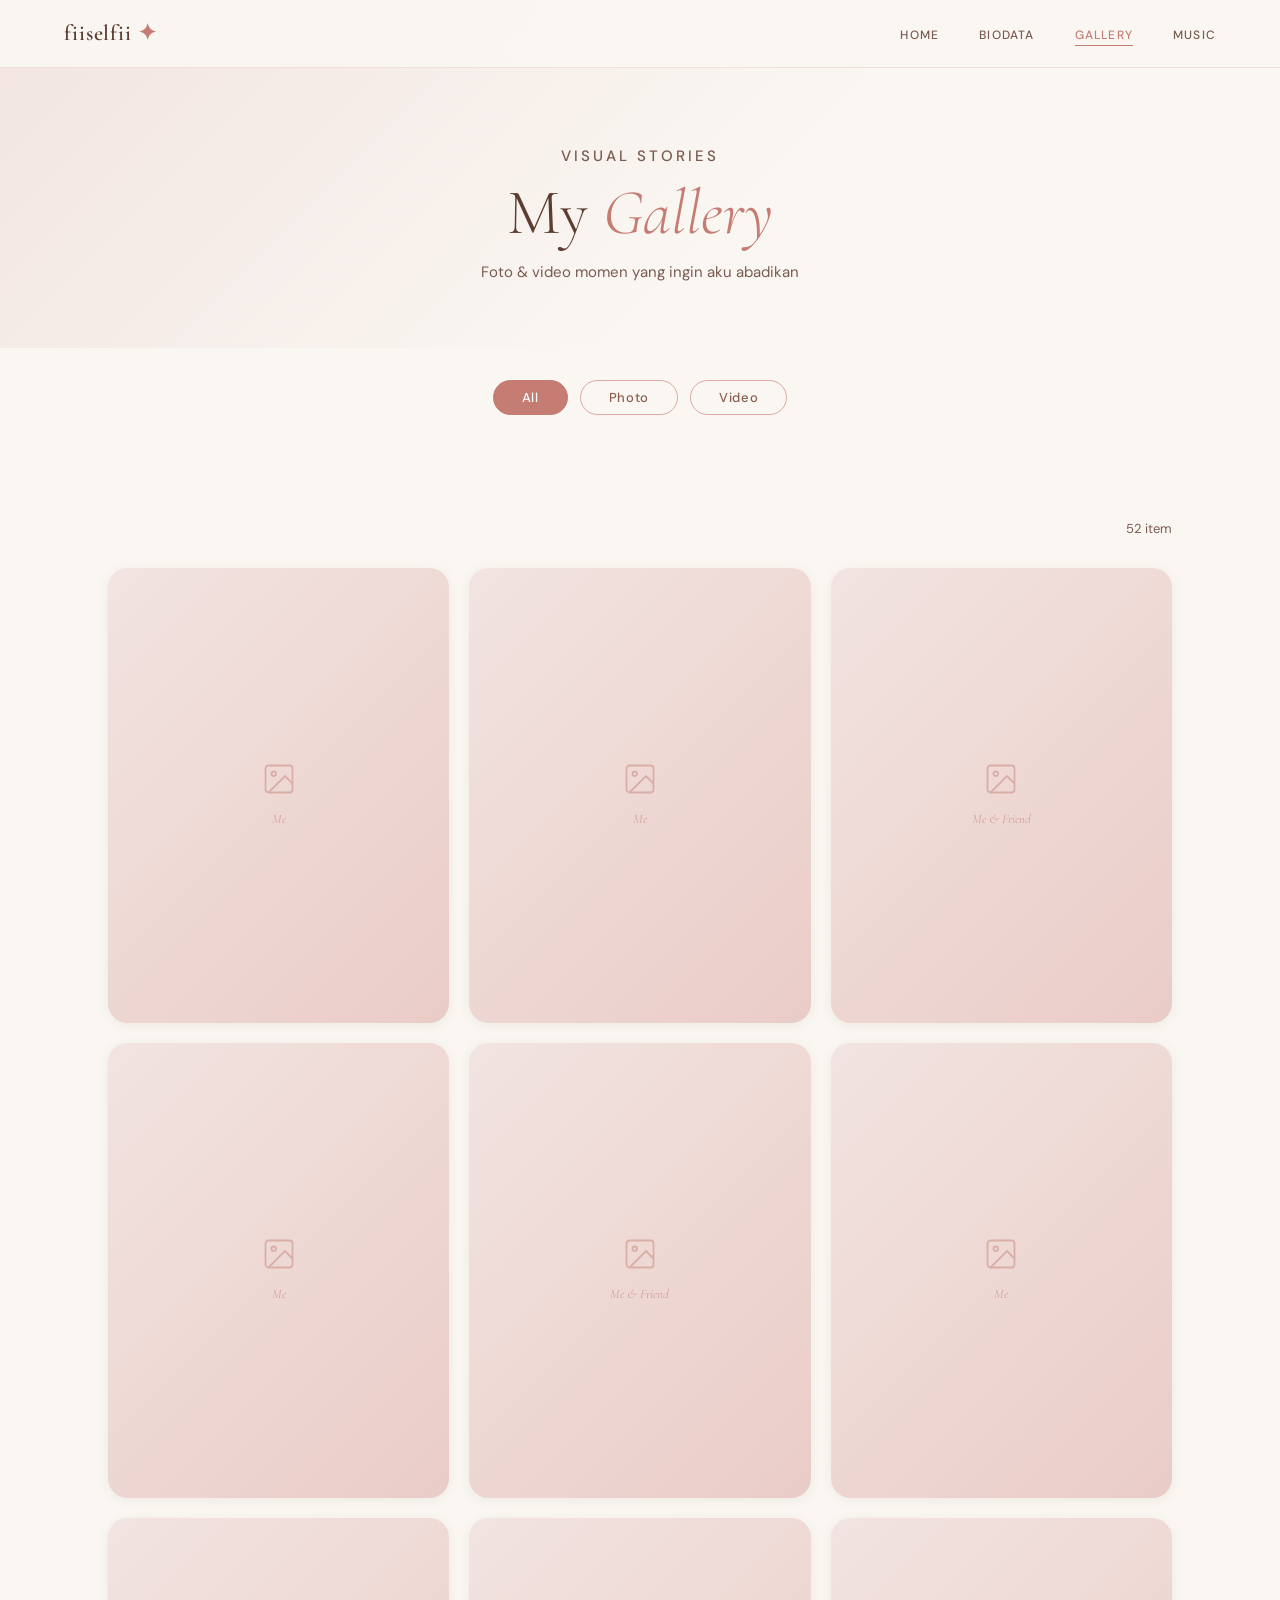
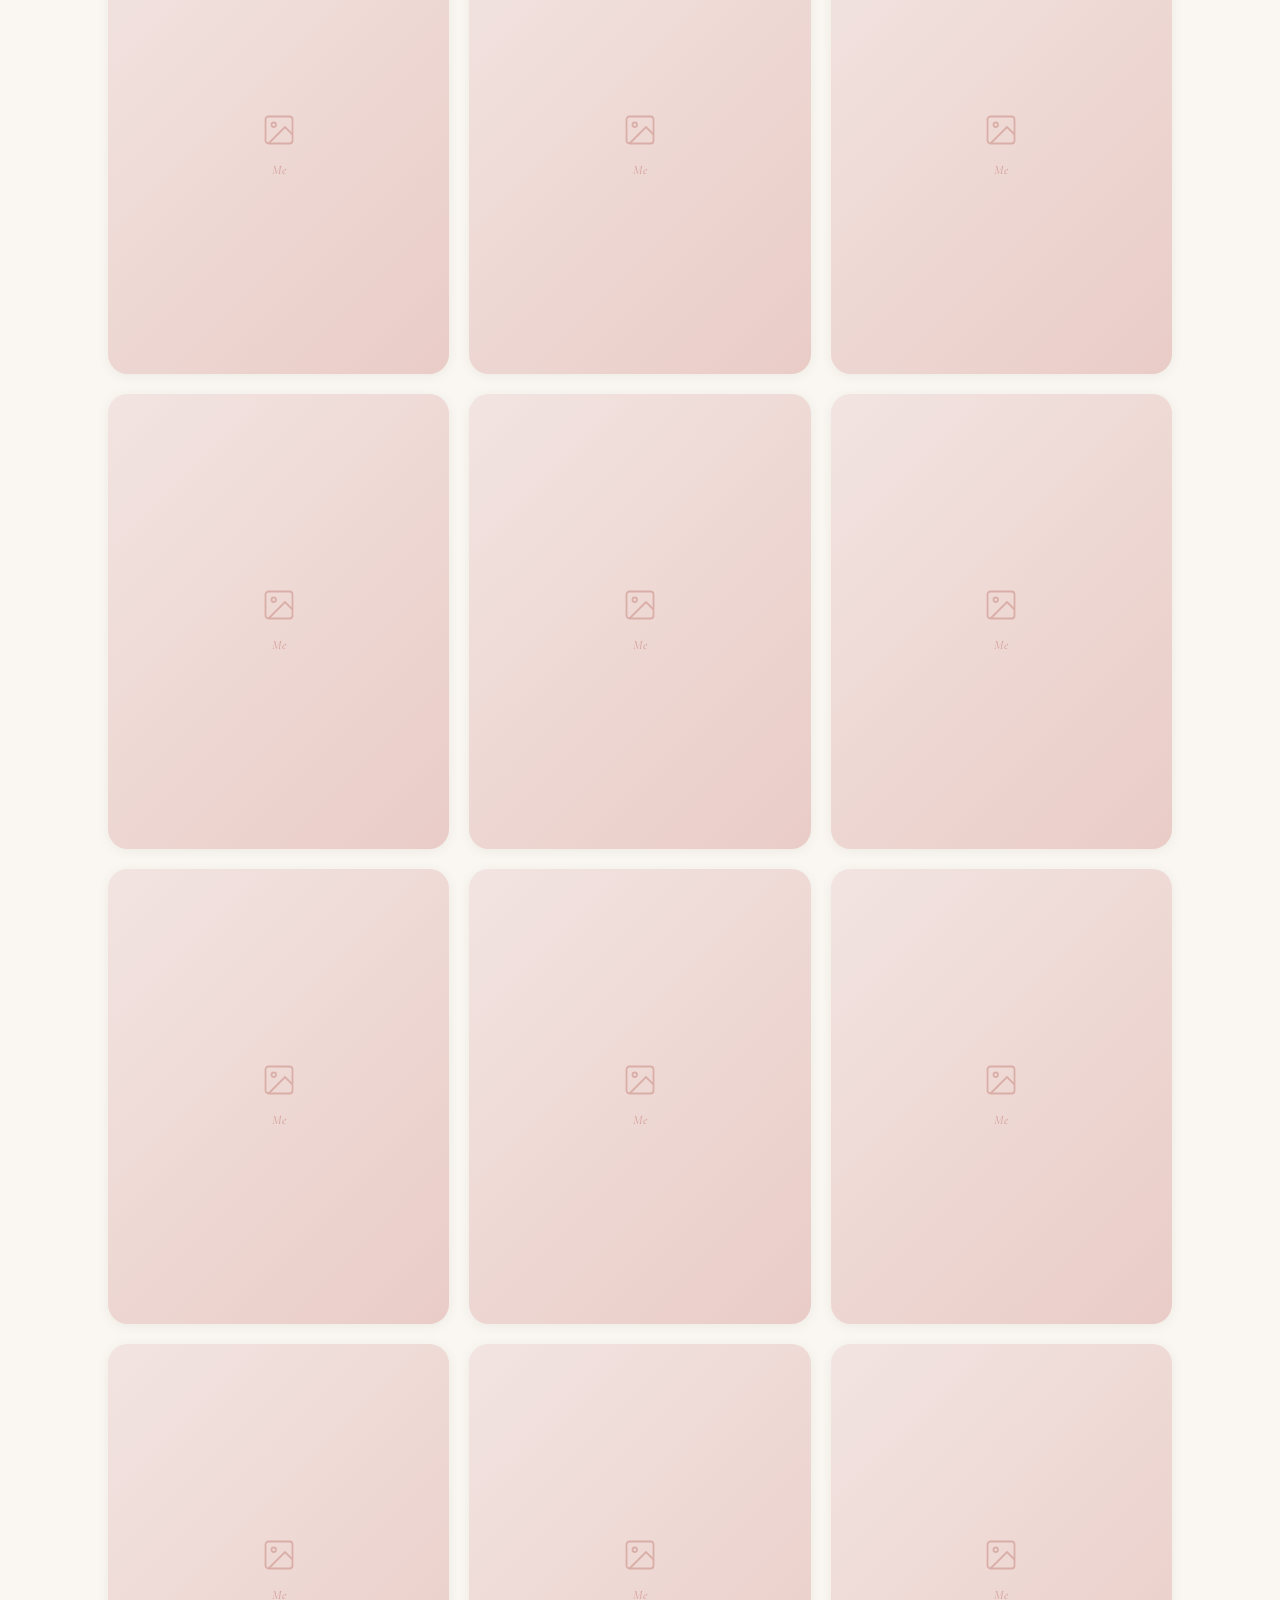
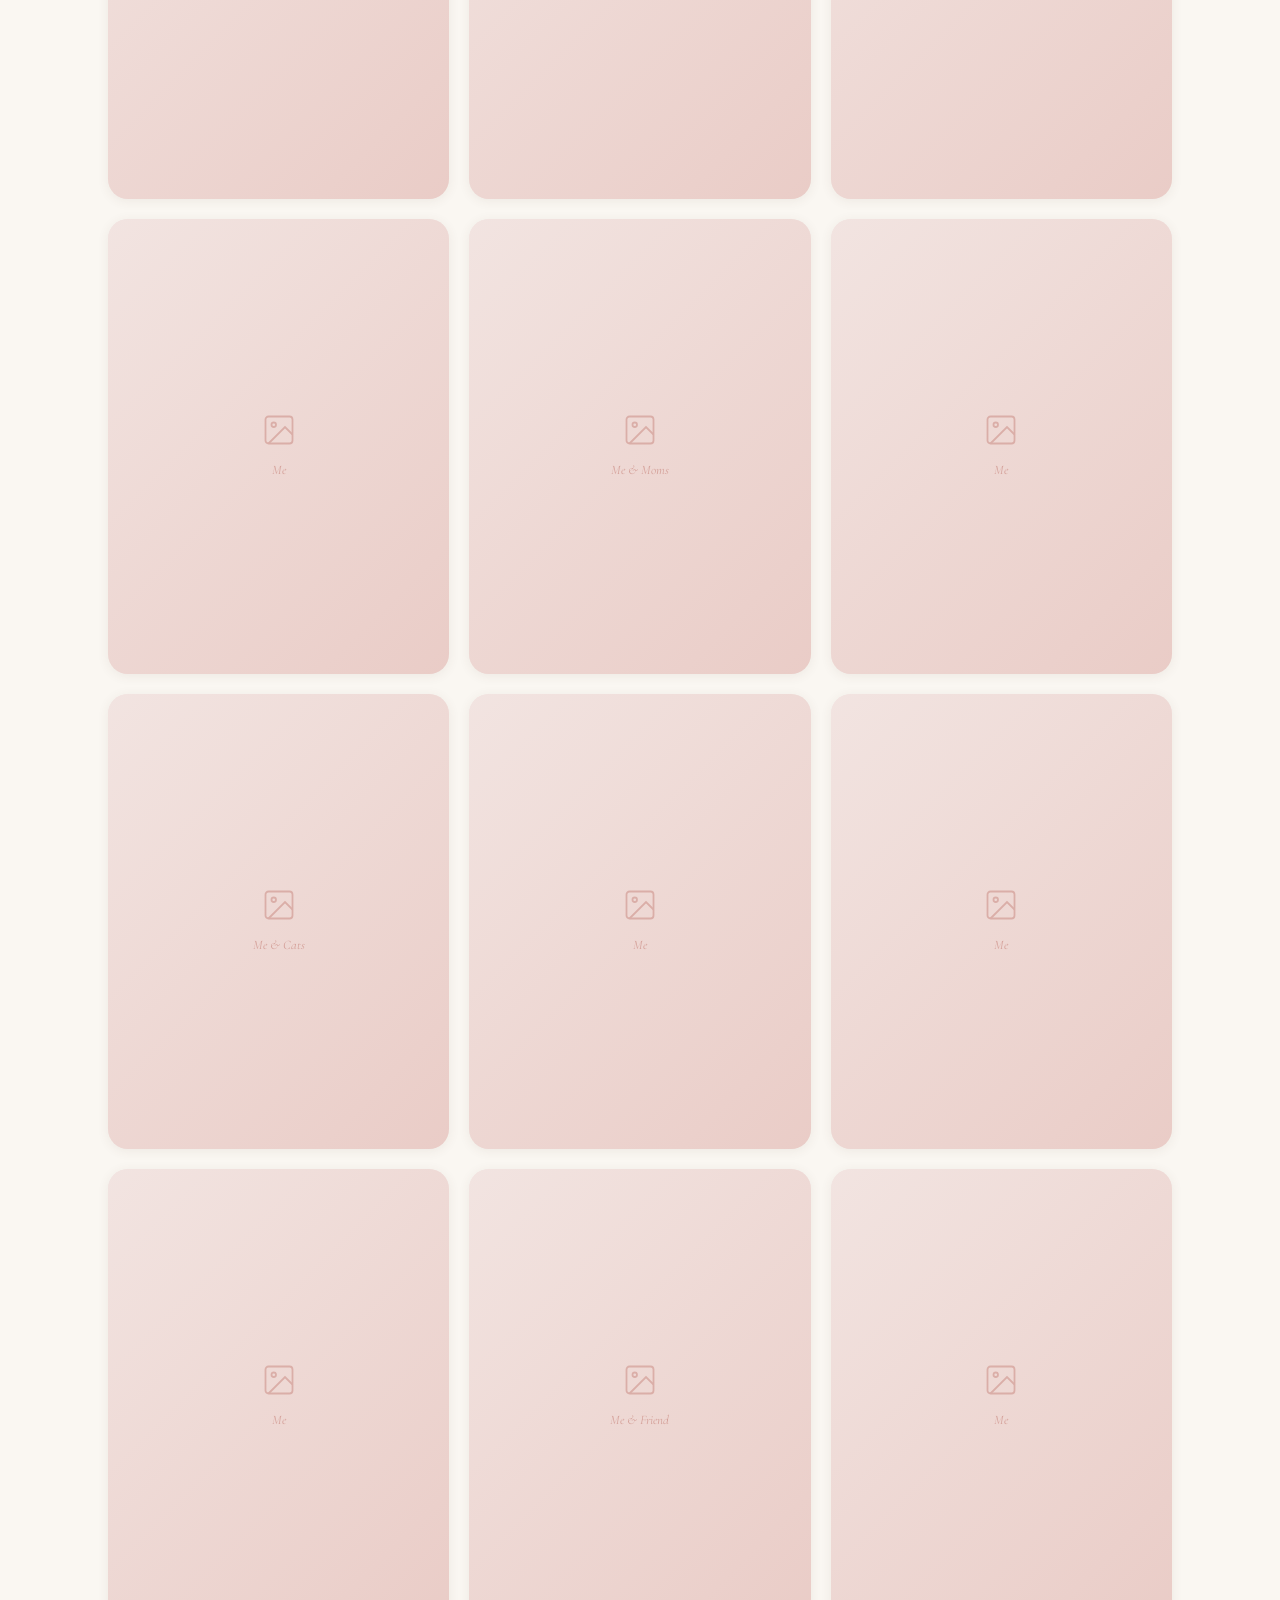
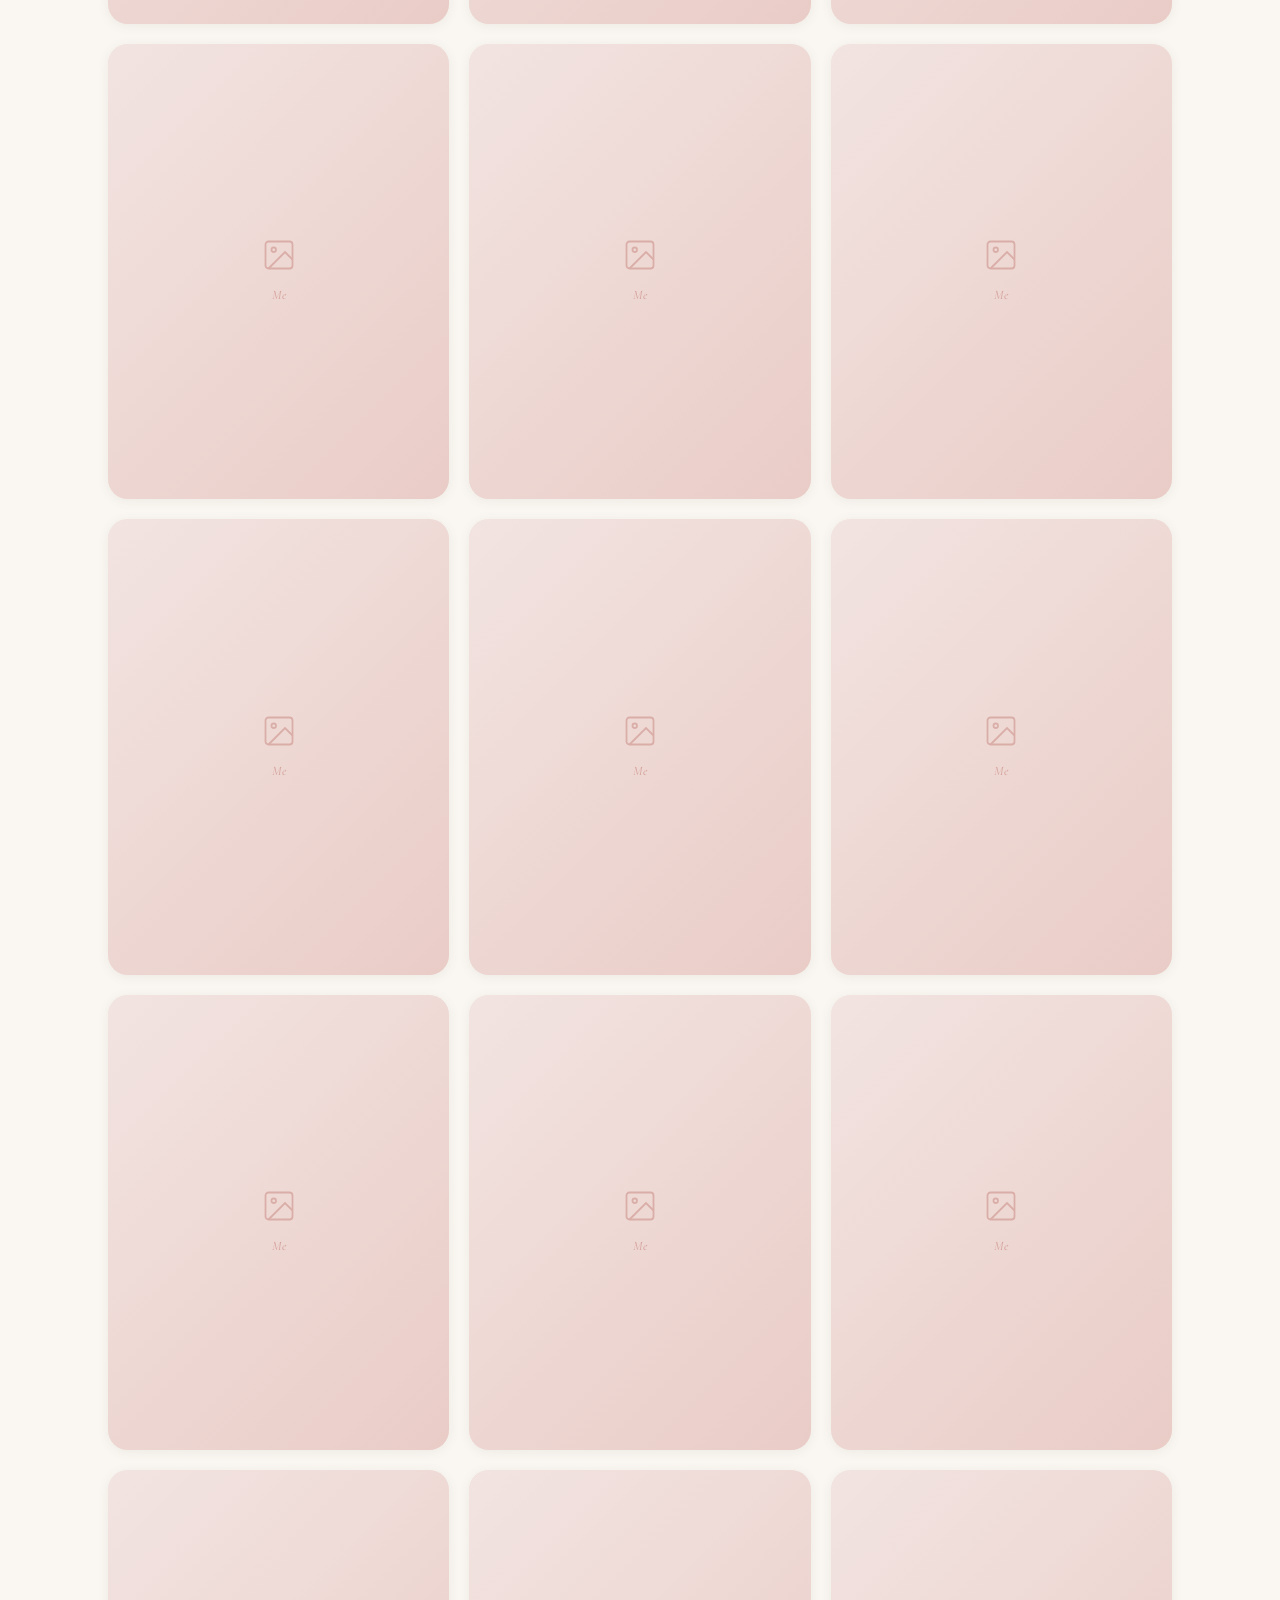
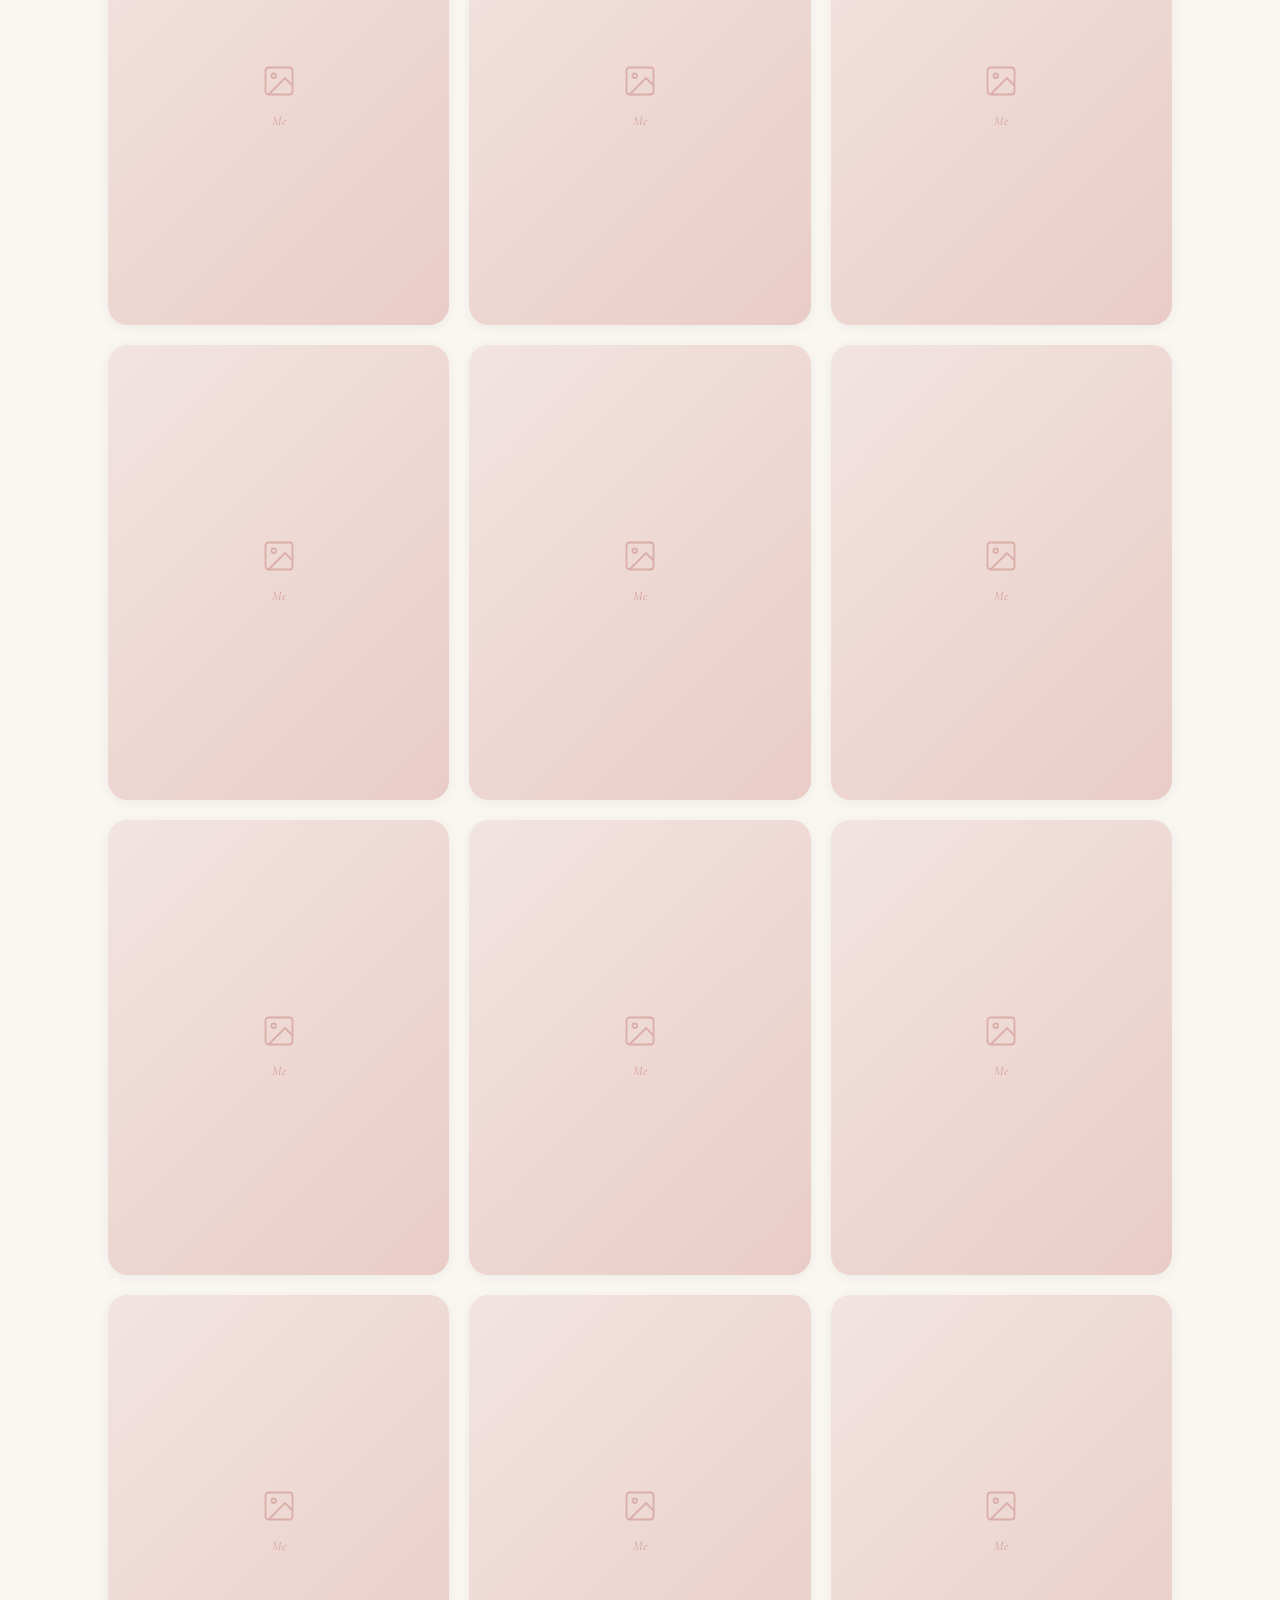
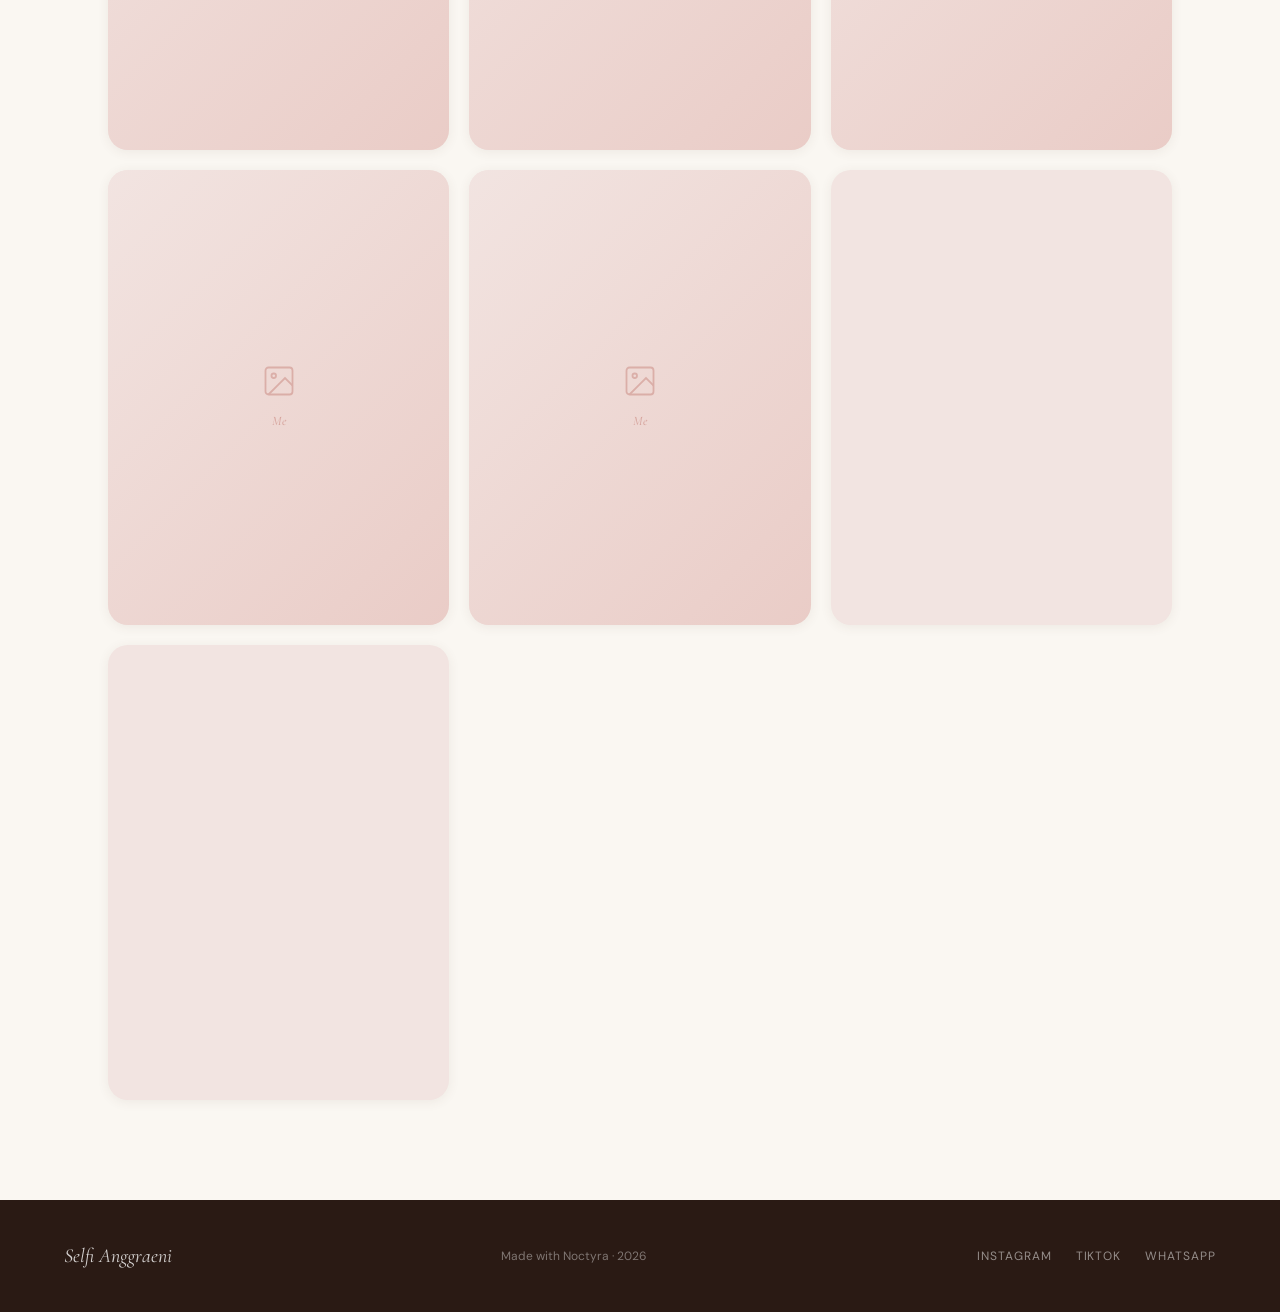
==== gallery.html @ 89fc04ef "Update gallery.html" ====
<!DOCTYPE html>
<html lang="id">
<head>
  <meta charset="UTF-8" />
  <meta name="viewport" content="width=device-width, initial-scale=1.0" />
  <title>Gallery — Selfi Anggraeni</title>
  <link rel="preconnect" href="https://fonts.googleapis.com" />
  <link rel="preconnect" href="https://fonts.gstatic.com" crossorigin />
  <link href="https://fonts.googleapis.com/css2?family=Cormorant+Garamond:ital,wght@0,300;0,400;0,600;1,300;1,400;1,600&family=DM+Sans:opsz,wght@9..40,300;9..40,400;9..40,500&display=swap" rel="stylesheet" />
  <link rel="stylesheet" href="style.css" />
  <style>
    /* Sticky footer untuk gallery.html */
    html, body {
      min-height: 100vh;
    }
    body {
      display: flex;
      flex-direction: column;
    }
    .gallery-full-section {
      flex: 1;
    }
    footer {
      margin-top: auto;
    }

    .page-hero {
      padding: calc(var(--nav-h) + 64px) 0 64px;
      background: linear-gradient(135deg, var(--rose-pale) 0%, var(--cream) 60%);
      text-align: center;
    }
    .page-hero .section-eyebrow { justify-content: center; }
    .page-hero .section-eyebrow::before { display: none; }
    .page-hero .section-title { font-size: clamp(40px, 5vw, 64px); }
    .page-hero p { font-size: 15px; color: var(--text-muted); margin-top: 12px; }

    .gallery-full-section { padding: 64px 0 100px; background: var(--cream); }
    .gallery-count { font-size: 13px; color: var(--text-muted); margin-bottom: 28px; text-align: right; }

    /* Filter buttons */
    .gallery-filters {
      display: flex;
      justify-content: center;
      gap: 12px;
      margin: 32px 0 40px;
    }
    .filter-btn {
      padding: 8px 28px;
      border: 1.5px solid var(--rose-light);
      border-radius: 40px;
      font-size: 13px;
      font-weight: 500;
      letter-spacing: 0.05em;
      color: var(--brown-mid);
      background: transparent;
      transition: all 0.2s;
      cursor: pointer;
    }
    .filter-btn:hover,
    .filter-btn.active {
      background: var(--rose);
      border-color: var(--rose);
      color: white;
    }

    /* Video item */
    .g-item iframe {
      width: 100%;
      height: 100%;
      border: none;
      pointer-events: none;
    }
    .g-item:hover iframe {
      pointer-events: auto;
    }

    .nav-links a.nav-active { color: var(--rose); }
    .nav-links a.nav-active::after { width: 100%; }

    /* Lightbox */
    .lightbox {
      display: none;
      position: fixed;
      inset: 0;
      background: rgba(20,10,8,0.92);
      z-index: 999;
      align-items: center;
      justify-content: center;
      backdrop-filter: blur(8px);
      padding: 24px;
    }
    .lightbox.open { display: flex; }
    .lightbox-inner { position: relative; max-width: 900px; width: 100%; }
    .lightbox-img { width: 100%; max-height: 80vh; object-fit: contain; border-radius: 12px; }
    .lightbox-video { width: 100%; height: 500px; border: none; border-radius: 12px; }
    .lightbox-caption { text-align: center; margin-top: 16px; font-family: 'Cormorant Garamond', serif; font-style: italic; font-size: 18px; color: rgba(255,255,255,0.7); }
    .lightbox-close { position: absolute; top: -48px; right: 0; background: none; border: none; color: rgba(255,255,255,0.7); font-size: 28px; cursor: pointer; }
    .lightbox-nav { position: absolute; top: 50%; transform: translateY(-50%); background: rgba(255,255,255,0.12); border: none; color: white; width: 44px; height: 44px; border-radius: 50%; cursor: pointer; }
    .lightbox-nav.prev { left: -60px; }
    .lightbox-nav.next { right: -60px; }
    @media (max-width: 768px) { .lightbox-nav.prev { left: 0; } .lightbox-nav.next { right: 0; } }
  </style>
</head>
<body>

  <nav id="navbar">
    <div class="nav-logo"><a href="index.html" style="color:inherit;text-decoration:none">fiiselfii <span>✦</span></a></div>
    <ul class="nav-links">
      <li><a href="index.html">Home</a></li>
      <li><a href="index.html#biodata">Biodata</a></li>
      <li><a href="gallery.html" class="nav-active">Gallery</a></li>
      <li><a href="music.html">Music</a></li>
    </ul>
    <button class="nav-burger" id="navBurger"><span></span><span></span><span></span></button>
  </nav>

  <div class="page-hero">
    <div class="container">
      <p class="section-eyebrow">Visual Stories</p>
      <h1 class="section-title">My <em>Gallery</em></h1>
      <p>Foto & video momen yang ingin aku abadikan</p>
    </div>
  </div>

  <!-- FILTER FOTO & VIDEO -->
  <div class="container">
    <div class="gallery-filters">
      <button class="filter-btn active" data-filter="all">All</button>
      <button class="filter-btn" data-filter="photo">Photo</button>
      <button class="filter-btn" data-filter="video">Video</button>
    </div>
  </div>

  <section class="gallery-full-section">
    <div class="container">
      <p class="gallery-count" id="galleryCount"></p>
      <div class="gallery-grid" id="galleryFull"></div>
    </div>
  </section>

  <!-- LIGHTBOX -->
  <div class="lightbox" id="lightbox">
    <div class="lightbox-inner">
      <button class="lightbox-close" id="lightboxClose">✕</button>
      <button class="lightbox-nav prev" id="lightboxPrev">‹</button>
      <div id="lightboxMedia"></div>
      <button class="lightbox-nav next" id="lightboxNext">›</button>
      <p class="lightbox-caption" id="lightboxCaption"></p>
    </div>
  </div>

  <footer>
    <div class="footer-inner">
      <p class="footer-name">Selfi Anggraeni</p>
      <p class="footer-copy">Made with Noctyra · 2026</p>
      <div class="footer-socials">
        <a href="#">Instagram</a>
        <a href="#">TikTok</a>
        <a href="#">WhatsApp</a>
      </div>
    </div>
  </footer>

  <script src="gallery-data.js"></script>
  <script>
    const galleryFull = document.getElementById("galleryFull");
    const galleryCount = document.getElementById("galleryCount");
    let semuaItem = typeof PHOTOS !== 'undefined' ? [...PHOTOS] : [];
    let filteredItems = [...semuaItem];
    let lightboxIdx = 0;
    let currentFilter = "all";

    function buildGallery(items) {
      if (!galleryFull) return;
      galleryFull.innerHTML = "";
      if (galleryCount) galleryCount.textContent = items.length + " item";

      items.forEach((item, idx) => {
        const div = document.createElement("div");
        div.className = "g-item";
        div.dataset.type = item.type;
        
        if (item.type === "video") {
          div.innerHTML = `
            <iframe src="${item.src}" frameborder="0" allowfullscreen style="width:100%; height:100%; object-fit:cover;"></iframe>
            <div class="g-overlay"><span>🎬 ${item.caption}</span></div>`;
        } else {
          div.innerHTML = `
            <img src="${item.src}" alt="${item.caption}" style="width:100%; height:100%; object-fit:cover;" onerror="this.parentNode.classList.add('no-img')" />
            <div class="g-placeholder">
              <svg viewBox="0 0 24 24" fill="none" stroke="currentColor" stroke-width="1.2" width="36" height="36">
                <rect x="3" y="3" width="18" height="18" rx="2"/>
                <circle cx="8.5" cy="8.5" r="1.5"/>
                <path d="M21 15l-5-5L5 21"/>
              </svg>
              <span>${item.caption}</span>
            </div>
            <div class="g-overlay"><span>${item.caption}</span></div>`;
        }
        
        div.addEventListener("click", () => openLightbox(idx, items));
        galleryFull.appendChild(div);
      });
    }

    function filterItems() {
      if (currentFilter === "all") {
        filteredItems = [...semuaItem];
      } else {
        filteredItems = semuaItem.filter(item => item.type === currentFilter);
      }
      buildGallery(filteredItems);
    }

    // Filter buttons
    document.querySelectorAll(".filter-btn").forEach(btn => {
      btn.addEventListener("click", () => {
        document.querySelectorAll(".filter-btn").forEach(b => b.classList.remove("active"));
        btn.classList.add("active");
        currentFilter = btn.dataset.filter;
        filterItems();
      });
    });

    // Lightbox functions
    function openLightbox(idx, items) {
      lightboxIdx = idx;
      const lb = document.getElementById("lightbox");
      if (lb) lb.classList.add("open");
      updateLightbox(items);
    }

    function updateLightbox(items) {
      const item = items[lightboxIdx];
      const mediaContainer = document.getElementById("lightboxMedia");
      const capEl = document.getElementById("lightboxCaption");
      
      if (!mediaContainer) return;
      
      if (item.type === "video") {
        mediaContainer.innerHTML = `<iframe class="lightbox-video" src="${item.src}" frameborder="0" allowfullscreen></iframe>`;
      } else {
        mediaContainer.innerHTML = `<img class="lightbox-img" src="${item.src}" alt="${item.caption}" />`;
      }
      if (capEl) capEl.textContent = item.caption;
    }

    document.getElementById("lightboxClose")?.addEventListener("click", () => {
      document.getElementById("lightbox")?.classList.remove("open");
    });

    document.getElementById("lightboxPrev")?.addEventListener("click", () => {
      lightboxIdx = (lightboxIdx - 1 + filteredItems.length) % filteredItems.length;
      updateLightbox(filteredItems);
    });

    document.getElementById("lightboxNext")?.addEventListener("click", () => {
      lightboxIdx = (lightboxIdx + 1) % filteredItems.length;
      updateLightbox(filteredItems);
    });

    document.getElementById("lightbox")?.addEventListener("click", (e) => {
      if (e.target === document.getElementById("lightbox")) {
        document.getElementById("lightbox")?.classList.remove("open");
      }
    });

    document.addEventListener("keydown", (e) => {
      const lb = document.getElementById("lightbox");
      if (!lb || !lb.classList.contains("open")) return;
      if (e.key === "Escape") lb.classList.remove("open");
      if (e.key === "ArrowLeft") {
        lightboxIdx = (lightboxIdx - 1 + filteredItems.length) % filteredItems.length;
        updateLightbox(filteredItems);
      }
      if (e.key === "ArrowRight") {
        lightboxIdx = (lightboxIdx + 1) % filteredItems.length;
        updateLightbox(filteredItems);
      }
    });

    if (semuaItem.length) {
      buildGallery(semuaItem);
    } else {
      if (galleryCount) galleryCount.textContent = "0 item";
      if (galleryFull) galleryFull.innerHTML = "<p style='text-align:center; color:var(--text-muted); padding:60px;'>Belum ada konten. Tambahkan data di gallery-data.js</p>";
    }

    const burger = document.getElementById("navBurger");
    const navLinks = document.querySelector(".nav-links");
    if (burger && navLinks) {
      burger.addEventListener("click", () => navLinks.classList.toggle("open"));
    }
  </script>
</body>
</html>
---- style.css ----
/* =========================================
   PORTFOLIO — style.css (FULLY FIXED)
   Hero: teks kiri, foto kanan (2 kolom)
   ========================================= */

/* ─── RESET & BASE ─── */
*, *::before, *::after { margin: 0; padding: 0; box-sizing: border-box; }
html { scroll-behavior: smooth; font-size: 16px; }

:root {
  --cream:        #faf7f2;
  --white:        #ffffff;
  --rose:         #c47c73;
  --rose-light:   #dda89f;
  --rose-pale:    #f2e4e1;
  --brown:        #5c3d30;
  --brown-mid:    #8a5e4e;
  --text:         #2a1a14;
  --text-muted:   #7a5a50;
  --border:       rgba(196,124,115,0.18);
  --shadow-sm:    0 2px 12px rgba(92,61,48,0.08);
  --shadow-md:    0 6px 28px rgba(92,61,48,0.12);
  --shadow-lg:    0 16px 48px rgba(92,61,48,0.16);
  --nav-h:        68px;
}

body {
  font-family: 'DM Sans', sans-serif;
  background: var(--cream);
  color: var(--text);
  line-height: 1.6;
  overflow-x: hidden;
}

img { display: block; max-width: 100%; }
a  { text-decoration: none; }
button { cursor: pointer; border: none; background: none; font-family: inherit; }

/* ─── NAV ─── */
#navbar {
  position: fixed;
  top: 0; left: 0; right: 0;
  height: var(--nav-h);
  z-index: 200;
  display: flex;
  align-items: center;
  justify-content: space-between;
  padding: 0 64px;
  background: rgba(250,247,242,0.9);
  backdrop-filter: blur(14px);
  border-bottom: 1px solid var(--border);
  transition: box-shadow 0.3s;
}

#navbar.scrolled { box-shadow: var(--shadow-sm); }

.nav-logo {
  font-family: 'Cormorant Garamond', serif;
  font-size: 22px;
  font-weight: 600;
  color: var(--brown);
  letter-spacing: 0.04em;
}

.nav-logo span { color: var(--rose); }

.nav-links {
  display: flex;
  gap: 40px;
  list-style: none;
}

.nav-links a {
  font-size: 12px;
  font-weight: 500;
  letter-spacing: 0.1em;
  text-transform: uppercase;
  color: var(--text-muted);
  transition: color 0.25s;
  position: relative;
}

.nav-links a::after {
  content: '';
  position: absolute;
  bottom: -3px; left: 0;
  width: 0; height: 1px;
  background: var(--rose);
  transition: width 0.3s;
}

.nav-links a:hover { color: var(--rose); }
.nav-links a:hover::after { width: 100%; }

.nav-links a.nav-active {
  color: var(--rose);
}
.nav-links a.nav-active::after {
  width: 100%;
}

.nav-burger {
  display: none;
  flex-direction: column;
  gap: 5px;
  padding: 4px;
}

.nav-burger span {
  display: block;
  width: 22px;
  height: 2px;
  background: var(--brown);
  border-radius: 2px;
  transition: all 0.3s;
}

/* ─── CONTAINER ─── */
.container {
  max-width: 1160px;
  margin: 0 auto;
  padding: 0 48px;
}

/* ─── SECTION HEADERS ─── */
.section-eyebrow {
  font-size: 11px;
  font-weight: 500;
  letter-spacing: 0.2em;
  text-transform: uppercase;
  color: var(--rose);
  margin-bottom: 10px;
  display: flex;
  align-items: center;
  gap: 10px;
}

.section-eyebrow::before {
  content: '';
  display: block;
  width: 24px;
  height: 1px;
  background: var(--rose);
}

.section-title {
  font-family: 'Cormorant Garamond', serif;
  font-size: clamp(36px, 4vw, 54px);
  font-weight: 300;
  line-height: 1.1;
  color: var(--brown);
}

.section-title em {
  font-style: italic;
  color: var(--rose);
}

.section-header { margin-bottom: 56px; }

/* ─── BUTTONS ─── */
.btn-primary {
  display: inline-block;
  padding: 13px 32px;
  background: var(--rose);
  color: #fff;
  border-radius: 40px;
  font-size: 13px;
  font-weight: 500;
  letter-spacing: 0.06em;
  transition: all 0.3s;
  box-shadow: 0 6px 20px rgba(196,124,115,0.35);
}

.btn-primary:hover {
  background: var(--brown);
  transform: translateY(-2px);
  box-shadow: 0 10px 28px rgba(92,61,48,0.25);
}

.btn-ghost {
  display: inline-block;
  padding: 12px 30px;
  border: 1.5px solid var(--rose-light);
  color: var(--brown-mid);
  border-radius: 40px;
  font-size: 13px;
  font-weight: 500;
  letter-spacing: 0.06em;
  transition: all 0.3s;
}

.btn-ghost:hover {
  background: var(--rose-pale);
  border-color: var(--rose);
  color: var(--rose);
}

.btn-see-all {
  display: inline-flex;
  align-items: center;
  gap: 8px;
  font-size: 12px;
  font-weight: 500;
  letter-spacing: 0.06em;
  color: var(--rose);
  transition: gap 0.2s;
}

.btn-see-all:hover { gap: 12px; }

.btn-see-all--light { color: var(--rose-light); }

/* =========================================
   HERO — TEKS KIRI, FOTO KANAN
   ========================================= */
#hero {
  min-height: 100vh;
  padding-top: var(--nav-h);
  display: flex;
  flex-direction: column;
  justify-content: center;
  position: relative;
  overflow: hidden;
  background:
    radial-gradient(ellipse 60% 50% at 70% 40%, rgba(242,228,225,0.6) 0%, transparent 70%),
    var(--cream);
}

.hero-content {
  max-width: 1160px;
  margin: 0 auto;
  padding: 60px 48px;
  display: grid;
  grid-template-columns: 1fr 480px;
  gap: 80px;
  align-items: center;
  width: 100%;
}

.hero-text { max-width: 520px; }

.hero-eyebrow {
  font-size: 12px;
  font-weight: 500;
  letter-spacing: 0.2em;
  text-transform: uppercase;
  color: var(--rose);
  margin-bottom: 20px;
}

.hero-name {
  font-family: 'Cormorant Garamond', serif;
  font-size: clamp(52px, 5.5vw, 82px);
  font-weight: 300;
  line-height: 1.02;
  color: var(--brown);
  margin-bottom: 16px;
}

.hero-name em {
  font-style: italic;
  color: var(--rose);
  display: block;
}

.hero-role {
  font-size: 15px;
  font-weight: 300;
  font-family: 'Cormorant Garamond', serif;
  font-style: italic;
  color: var(--text-muted);
  margin-bottom: 24px;
  letter-spacing: 0.02em;
}

.hero-desc {
  font-size: 15px;
  line-height: 1.8;
  color: var(--text-muted);
  margin-bottom: 40px;
}

.hero-btns {
  display: flex;
  gap: 16px;
  flex-wrap: wrap;
}

.hero-visual {
  position: relative;
  width: 100%;
  height: 500px;
  display: flex;
  align-items: center;
  justify-content: center;
  flex-shrink: 0;
}

.hero-blob-wrap {
  position: absolute;
  width: 380px;
  height: 420px;
  border-radius: 62% 38% 46% 54% / 60% 44% 56% 40%;
  overflow: hidden;
  background: linear-gradient(135deg, var(--rose-pale) 0%, var(--rose-light) 100%);
  animation: blobMorph 10s ease-in-out infinite;
  z-index: 2;
}

@keyframes blobMorph {
  0%,100% { border-radius: 62% 38% 46% 54% / 60% 44% 56% 40%; }
  33%      { border-radius: 40% 60% 60% 40% / 50% 60% 40% 50%; }
  66%      { border-radius: 55% 45% 40% 60% / 40% 55% 45% 60%; }
}

.hero-photo {
  width: 100%;
  height: 100%;
  object-fit: cover;
  object-position: top center;
}

.hero-photo-fallback {
  width: 100%;
  height: 100%;
  display: flex;
  flex-direction: column;
  align-items: center;
  justify-content: center;
  gap: 12px;
  color: var(--rose);
}

.hero-photo-fallback svg {
  width: 64px;
  height: 64px;
  opacity: 0.45;
}

.hero-photo-fallback span {
  font-family: 'Cormorant Garamond', serif;
  font-style: italic;
  font-size: 15px;
  opacity: 0.55;
}

.hero-ring {
  position: absolute;
  border-radius: 50%;
  border: 1px solid var(--rose-light);
  z-index: 1;
  opacity: 0.4;
}

.hero-ring--outer {
  width: 460px;
  height: 460px;
  animation: spinRing 28s linear infinite;
  border-style: dashed;
}

.hero-ring--inner {
  width: 340px;
  height: 340px;
  animation: spinRing 18s linear infinite reverse;
}

@keyframes spinRing { to { transform: rotate(360deg); } }

.hero-badge {
  position: absolute;
  bottom: 40px;
  right: 20px;
  z-index: 3;
  width: 88px;
  height: 88px;
  border-radius: 50%;
  background: var(--rose);
  color: white;
  display: flex;
  flex-direction: column;
  align-items: center;
  justify-content: center;
  box-shadow: var(--shadow-md);
  animation: float 4s ease-in-out infinite;
}

@keyframes float {
  0%,100% { transform: translateY(0); }
  50%      { transform: translateY(-8px); }
}

.hero-badge-num {
  font-family: 'Cormorant Garamond', serif;
  font-size: 26px;
  font-weight: 600;
  line-height: 1;
}

.hero-badge-txt {
  font-size: 9px;
  letter-spacing: 0.1em;
  text-transform: uppercase;
  opacity: 0.85;
}

.hero-scroll-hint {
  position: absolute;
  bottom: 32px;
  left: 50%;
  transform: translateX(-50%);
  display: flex;
  flex-direction: column;
  align-items: center;
  gap: 8px;
  color: var(--text-muted);
  font-size: 10px;
  letter-spacing: 0.15em;
  text-transform: uppercase;
  opacity: 0.6;
}

.scroll-line {
  width: 1px;
  height: 36px;
  background: linear-gradient(to bottom, var(--rose-light), transparent);
  animation: scrollPulse 2s ease-in-out infinite;
}

@keyframes scrollPulse {
  0%,100% { opacity: 0.4; transform: scaleY(1); }
  50%      { opacity: 1; transform: scaleY(1.1); }
}

/* =========================================
   BIODATA
   ========================================= */
#biodata {
  padding: 100px 0;
  background: var(--white);
  position: relative;
}

.bio-layout {
  display: grid;
  grid-template-columns: 1fr 440px;
  gap: 72px;
  align-items: start;
}

.bio-desc {
  font-size: 15.5px;
  line-height: 1.85;
  color: var(--text-muted);
}

.bio-desc p + p { margin-top: 18px; }

.bio-desc strong { color: var(--brown); font-weight: 500; }

.bio-tags {
  display: flex;
  flex-wrap: wrap;
  gap: 10px;
  margin-top: 28px;
}

.bio-tags span {
  padding: 7px 16px;
  background: var(--rose-pale);
  border-radius: 20px;
  font-size: 13px;
  color: var(--brown-mid);
  font-weight: 400;
}

.bio-card {
  border: 1px solid var(--border);
  border-radius: 20px;
  overflow: hidden;
  box-shadow: var(--shadow-md);
  background: var(--white);
}

.bio-card-header {
  padding: 18px 24px;
  background: var(--rose-pale);
  font-family: 'Cormorant Garamond', serif;
  font-size: 18px;
  font-style: italic;
  color: var(--brown);
  border-bottom: 1px solid var(--border);
}

.bio-rows { display: flex; flex-direction: column; }

.bio-row {
  display: grid;
  grid-template-columns: 140px 1fr;
  border-bottom: 1px solid var(--rose-pale);
  transition: background 0.2s;
}

.bio-row:last-child { border-bottom: none; }
.bio-row:hover { background: rgba(242,228,225,0.35); }

.bio-key {
  padding: 13px 20px;
  font-size: 11px;
  font-weight: 500;
  letter-spacing: 0.08em;
  text-transform: uppercase;
  color: var(--rose);
  border-right: 1px solid var(--rose-pale);
  display: flex;
  align-items: center;
}

.bio-val {
  padding: 13px 20px;
  font-size: 13.5px;
  color: var(--text);
  display: flex;
  align-items: center;
}

/* =========================================
   GALLERY PREVIEW & FULL PAGE
   ========================================= */
#gallery-preview,
#gallery {
  padding: 100px 0;
  background: var(--cream);
}

.preview-header {
  display: flex;
  justify-content: space-between;
  align-items: flex-end;
  flex-wrap: wrap;
}

.gallery-grid {
  display: grid;
  grid-template-columns: repeat(3, 1fr);
  gap: 20px;
}

.g-item {
  position: relative;
  border-radius: 20px;
  overflow: hidden;
  box-shadow: var(--shadow-sm);
  transition: transform 0.35s cubic-bezier(0.34,1.2,0.64,1), box-shadow 0.35s;
  background: var(--rose-pale);
  aspect-ratio: 3 / 4;
}

.g-item:hover {
  transform: translateY(-4px);
  box-shadow: var(--shadow-lg);
}

.g-item img {
  position: absolute;
  inset: 0;
  width: 100%;
  height: 100%;
  object-fit: cover;
  transition: transform 0.5s ease;
}

.g-item:hover img { transform: scale(1.04); }

.g-placeholder {
  position: absolute;
  inset: 0;
  display: flex;
  flex-direction: column;
  align-items: center;
  justify-content: center;
  gap: 12px;
  background: linear-gradient(135deg, var(--rose-pale), rgba(221,168,159,0.4));
  color: var(--rose);
}

.g-item:not(.no-img) .g-placeholder { display: none; }
.g-item:not(.no-img) img { display: block; }
.g-item.no-img img { display: none; }
.g-item.no-img .g-placeholder { display: flex; }

.g-placeholder svg {
  width: 36px;
  height: 36px;
  opacity: 0.45;
}

.g-placeholder span {
  font-family: 'Cormorant Garamond', serif;
  font-style: italic;
  font-size: 13px;
  opacity: 0.6;
}

.g-overlay {
  position: absolute;
  inset: 0;
  background: linear-gradient(to top, rgba(92,61,48,0.72) 0%, transparent 55%);
  display: flex;
  align-items: flex-end;
  padding: 20px;
  opacity: 0;
  transition: opacity 0.3s;
}

.g-item:hover .g-overlay { opacity: 1; }

.g-overlay span {
  font-family: 'Cormorant Garamond', serif;
  font-size: 17px;
  font-style: italic;
  color: white;
  line-height: 1.2;
}

.g-item.hidden { display: none; }

/* =========================================
   MUSIC PLAYER
   ========================================= */
#music-preview,
#music {
  padding: 100px 0;
  background: var(--brown);
  position: relative;
  overflow: hidden;
}

#music-preview::before,
#music::before {
  content: '';
  position: absolute;
  inset: 0;
  background:
    radial-gradient(ellipse 60% 80% at 80% 30%, rgba(196,124,115,0.18) 0%, transparent 60%),
    radial-gradient(ellipse 50% 60% at 10% 80%, rgba(196,124,115,0.1) 0%, transparent 60%);
  pointer-events: none;
}

#music-preview .section-eyebrow,
#music .section-eyebrow { color: var(--rose-light); }
#music-preview .section-eyebrow::before,
#music .section-eyebrow::before { background: var(--rose-light); }
#music-preview .section-title,
#music .section-title { color: white; }
#music-preview .section-title em,
#music .section-title em { color: var(--rose-light); }

.music-layout {
  display: grid;
  grid-template-columns: 400px 1fr;
  gap: 56px;
  align-items: start;
  position: relative;
  z-index: 1;
}

.player-card {
  background: rgba(255,255,255,0.07);
  border: 1px solid rgba(255,255,255,0.1);
  border-radius: 24px;
  padding: 32px;
  backdrop-filter: blur(12px);
}

.player-top {
  display: flex;
  align-items: center;
  gap: 20px;
  margin-bottom: 28px;
}

.player-disc {
  position: relative;
  width: 88px;
  height: 88px;
  flex-shrink: 0;
  border-radius: 50%;
  background: conic-gradient(
    from 0deg,
    #7a3f2e, #c47c73, #dda89f, #c47c73, #7a3f2e, #c47c73, #7a3f2e
  );
  display: flex;
  align-items: center;
  justify-content: center;
  transition: transform 0.3s;
}

.player-disc.spinning { animation: rotateDisk 5s linear infinite; }
@keyframes rotateDisk { to { transform: rotate(360deg); } }

.disc-inner {
  position: absolute;
  width: 56px;
  height: 56px;
  border-radius: 50%;
  background: var(--brown);
  display: flex;
  align-items: center;
  justify-content: center;
  z-index: 1;
}

.disc-hole {
  position: absolute;
  width: 10px;
  height: 10px;
  border-radius: 50%;
  background: var(--brown);
  border: 2px solid rgba(255,255,255,0.2);
  z-index: 2;
}

.player-meta { flex: 1; min-width: 0; }

.player-song {
  font-family: 'Cormorant Garamond', serif;
  font-size: 20px;
  font-weight: 600;
  color: white;
  margin-bottom: 4px;
  white-space: nowrap;
  overflow: hidden;
  text-overflow: ellipsis;
}

.player-artist {
  font-size: 13px;
  color: rgba(255,255,255,0.5);
  margin-bottom: 10px;
}

.player-wave {
  display: none;
  align-items: flex-end;
  gap: 3px;
  height: 18px;
}

.player-wave.active { display: flex; }

.player-wave span {
  display: block;
  width: 3px;
  background: var(--rose-light);
  border-radius: 2px;
  animation: waveAnim 0.8s ease-in-out infinite;
}

.player-wave span:nth-child(2) { animation-delay: 0.12s; }
.player-wave span:nth-child(3) { animation-delay: 0.24s; }
.player-wave span:nth-child(4) { animation-delay: 0.36s; }
.player-wave span:nth-child(5) { animation-delay: 0.48s; }

@keyframes waveAnim {
  0%,100% { height: 5px; }
  50%      { height: 16px; }
}

.player-progress-wrap { margin-bottom: 24px; }

.player-progress {
  position: relative;
  height: 4px;
  background: rgba(255,255,255,0.15);
  border-radius: 4px;
  cursor: pointer;
  margin-bottom: 8px;
}

.player-fill {
  height: 100%;
  width: 0%;
  background: linear-gradient(90deg, var(--rose), var(--rose-light));
  border-radius: 4px;
  transition: width 0.8s linear;
  pointer-events: none;
}

.player-thumb {
  position: absolute;
  top: 50%;
  left: 0%;
  transform: translate(-50%, -50%);
  width: 12px;
  height: 12px;
  background: white;
  border-radius: 50%;
  opacity: 0;
  transition: left 0.8s linear, opacity 0.2s;
  pointer-events: none;
}

.player-progress:hover .player-thumb { opacity: 1; }

.player-times {
  display: flex;
  justify-content: space-between;
  font-size: 11px;
  color: rgba(255,255,255,0.4);
}

.player-controls {
  display: flex;
  align-items: center;
  justify-content: center;
  gap: 24px;
  margin-bottom: 24px;
}

.pc-btn {
  display: flex;
  align-items: center;
  justify-content: center;
  padding: 6px;
  color: rgba(255,255,255,0.55);
  transition: all 0.2s;
  border-radius: 50%;
}

.pc-btn svg { width: 20px; height: 20px; }
.pc-btn:hover { color: white; transform: scale(1.12); }

.pc-btn.active { color: var(--rose-light); }

.pc-play {
  width: 58px;
  height: 58px;
  background: var(--rose);
  color: white !important;
  border-radius: 50%;
  box-shadow: 0 4px 18px rgba(196,124,115,0.45);
  padding: 0;
}

.pc-play:hover { background: var(--rose-light); transform: scale(1.08) !important; }
.pc-play svg { width: 26px; height: 26px; }

.player-vol {
  display: flex;
  align-items: center;
  gap: 10px;
}

.player-vol svg { color: rgba(255,255,255,0.4); flex-shrink: 0; }

.vol-range {
  flex: 1;
  -webkit-appearance: none;
  appearance: none;
  height: 3px;
  background: rgba(255,255,255,0.15);
  border-radius: 3px;
  outline: none;
}

.vol-range::-webkit-slider-thumb {
  -webkit-appearance: none;
  width: 12px;
  height: 12px;
  border-radius: 50%;
  background: var(--rose-light);
  cursor: pointer;
}

.playlist-wrap { padding-top: 4px; }

.playlist-heading {
  font-family: 'Cormorant Garamond', serif;
  font-size: 22px;
  font-style: italic;
  color: white;
  margin-bottom: 16px;
  opacity: 0.9;
}

.playlist-list { display: flex; flex-direction: column; gap: 2px; }

.pl-item {
  display: grid;
  grid-template-columns: 36px 1fr auto;
  align-items: center;
  gap: 14px;
  padding: 12px 16px;
  border-radius: 12px;
  cursor: pointer;
  border: 1px solid transparent;
  transition: background 0.2s, border-color 0.2s;
}

.pl-item:hover {
  background: rgba(255,255,255,0.06);
  border-color: rgba(255,255,255,0.08);
}

.pl-item.active {
  background: rgba(196,124,115,0.18);
  border-color: rgba(196,124,115,0.3);
}

.pl-num {
  font-size: 13px;
  color: rgba(255,255,255,0.3);
  text-align: center;
}

.pl-item.active .pl-num { color: var(--rose-light); }

.pl-info { min-width: 0; }

.pl-title {
  font-size: 14px;
  color: rgba(255,255,255,0.85);
  white-space: nowrap;
  overflow: hidden;
  text-overflow: ellipsis;
  margin-bottom: 2px;
}

.pl-item.active .pl-title { color: var(--rose-light); }

.pl-artist {
  font-size: 12px;
  color: rgba(255,255,255,0.35);
  white-space: nowrap;
  overflow: hidden;
  text-overflow: ellipsis;
}

.pl-dur {
  font-size: 12px;
  color: rgba(255,255,255,0.3);
  flex-shrink: 0;
}

/* =========================================
   FOOTER
   ========================================= */
footer {
  background: var(--text);
  padding: 40px 64px;
}

.footer-inner {
  max-width: 1160px;
  margin: 0 auto;
  display: flex;
  justify-content: space-between;
  align-items: center;
  flex-wrap: wrap;
  gap: 20px;
}

.footer-name {
  font-family: 'Cormorant Garamond', serif;
  font-size: 20px;
  font-style: italic;
  color: rgba(255,255,255,0.8);
}

.footer-copy {
  font-size: 12px;
  color: rgba(255,255,255,0.4);
}

.footer-socials {
  display: flex;
  gap: 24px;
}

.footer-socials a {
  font-size: 12px;
  letter-spacing: 0.08em;
  text-transform: uppercase;
  color: rgba(255,255,255,0.5);
  transition: color 0.2s;
}

.footer-socials a:hover { color: var(--rose-light); }

/* =========================================
   RESPONSIVE — HERO TETAP 2 KOLOM SAMPAI 700PX
   ========================================= */
@media (max-width: 1000px) {
  .hero-content {
    grid-template-columns: 1fr 400px;
    gap: 40px;
    text-align: left;
    padding: 40px 48px;
  }
  .hero-text { margin: 0; }
  .hero-btns { justify-content: flex-start; }
  .hero-visual { height: 400px; }
  .hero-blob-wrap { width: 280px; height: 320px; }
  .hero-ring--outer { width: 340px; height: 340px; }
  .hero-ring--inner { width: 240px; height: 240px; }
  .bio-layout { grid-template-columns: 1fr; gap: 48px; }
  #navbar { padding: 0 32px; }
  .container { padding: 0 32px; }
  footer { padding: 32px 32px; }
}

@media (max-width: 700px) {
  .hero-content {
    grid-template-columns: 1fr;
    text-align: center;
    gap: 32px;
    padding: 40px 24px;
  }
  .hero-btns { justify-content: center; }
  .hero-text { margin: 0 auto; }
  .nav-links {
    position: fixed;
    top: var(--nav-h);
    left: -100%;
    width: 70%;
    height: calc(100vh - var(--nav-h));
    background: white;
    flex-direction: column;
    align-items: center;
    justify-content: center;
    gap: 32px;
    transition: left 0.3s ease;
    box-shadow: 4px 0 20px rgba(0,0,0,0.05);
    z-index: 199;
  }
  .nav-links.open { left: 0; }
  .nav-burger { display: flex; }
  .hero-name { font-size: 42px; }
  .hero-role { font-size: 14px; }
  .hero-desc { font-size: 14px; }
  .gallery-grid {
    grid-template-columns: repeat(2, 1fr);
    gap: 16px;
  }
}

@media (max-width: 480px) {
  .gallery-grid {
    grid-template-columns: 1fr;
  }
  .music-layout {
    grid-template-columns: 1fr;
    gap: 24px;
  }
}
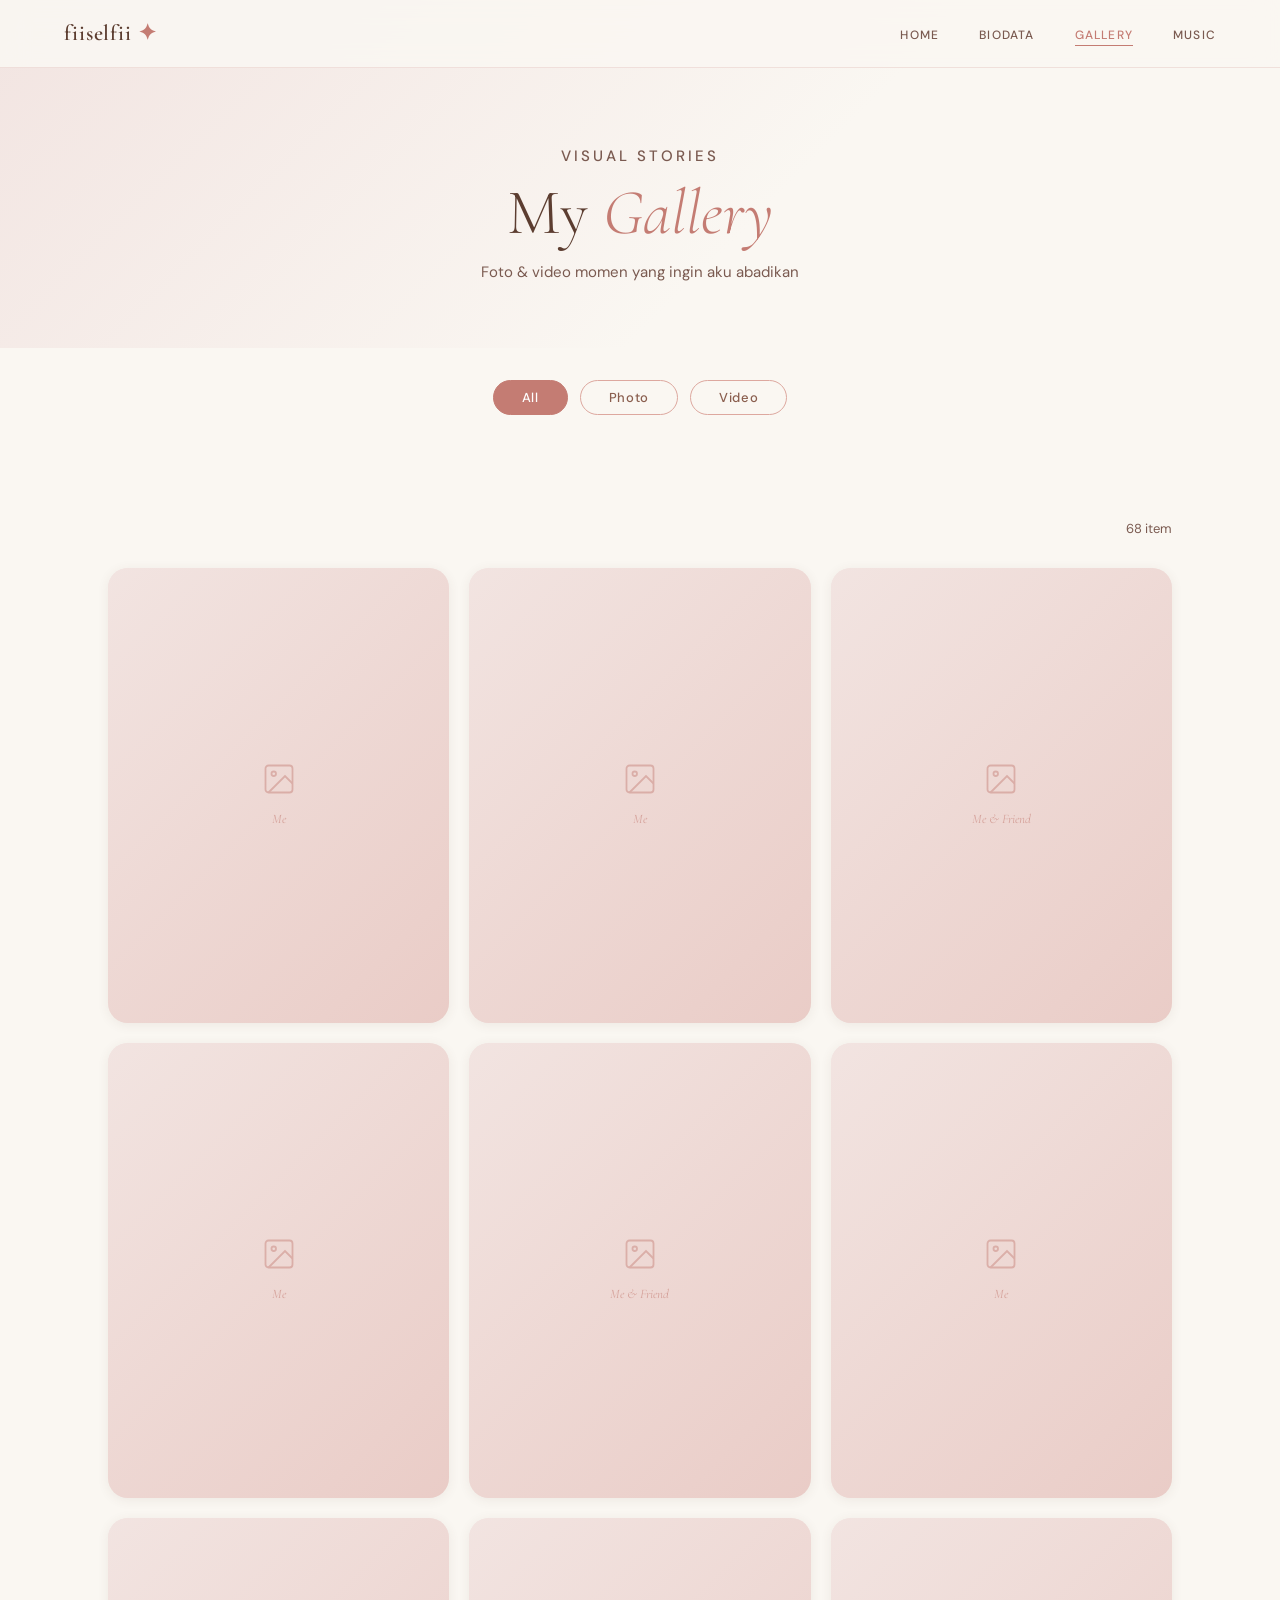
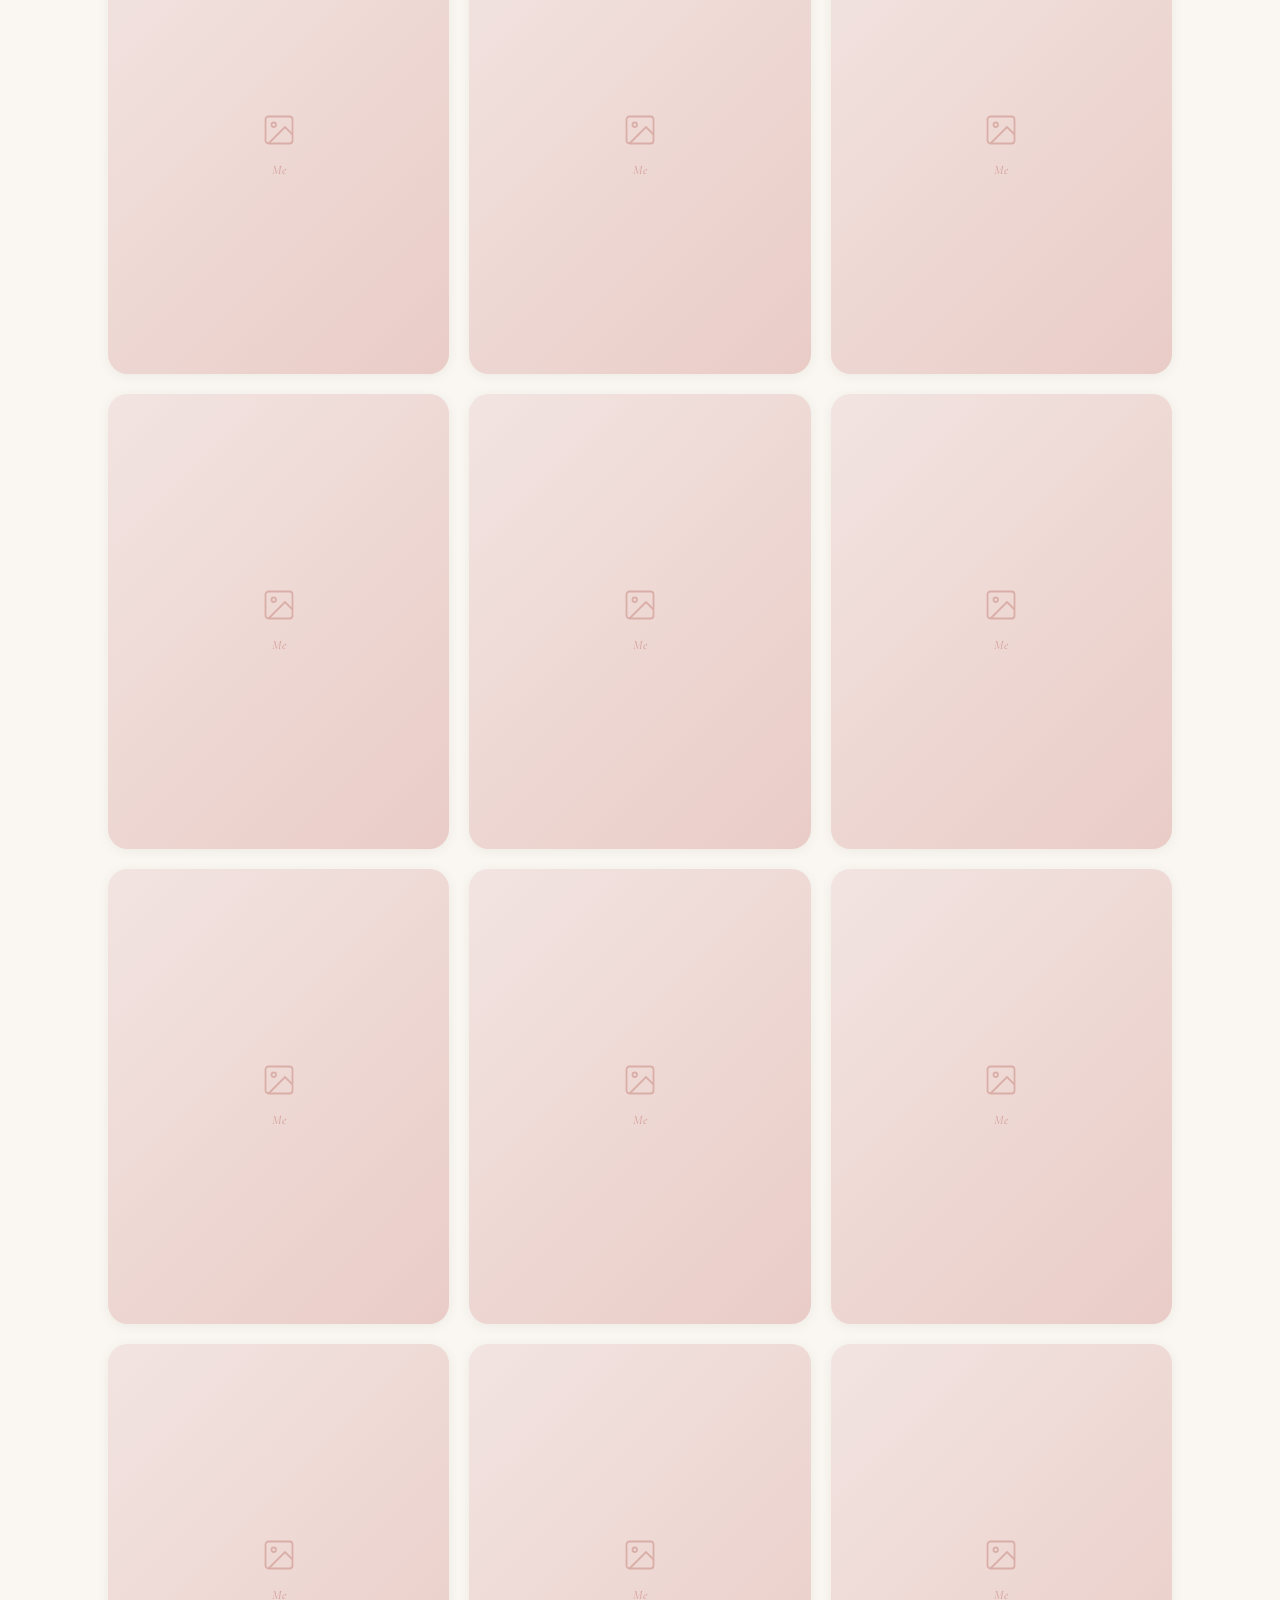
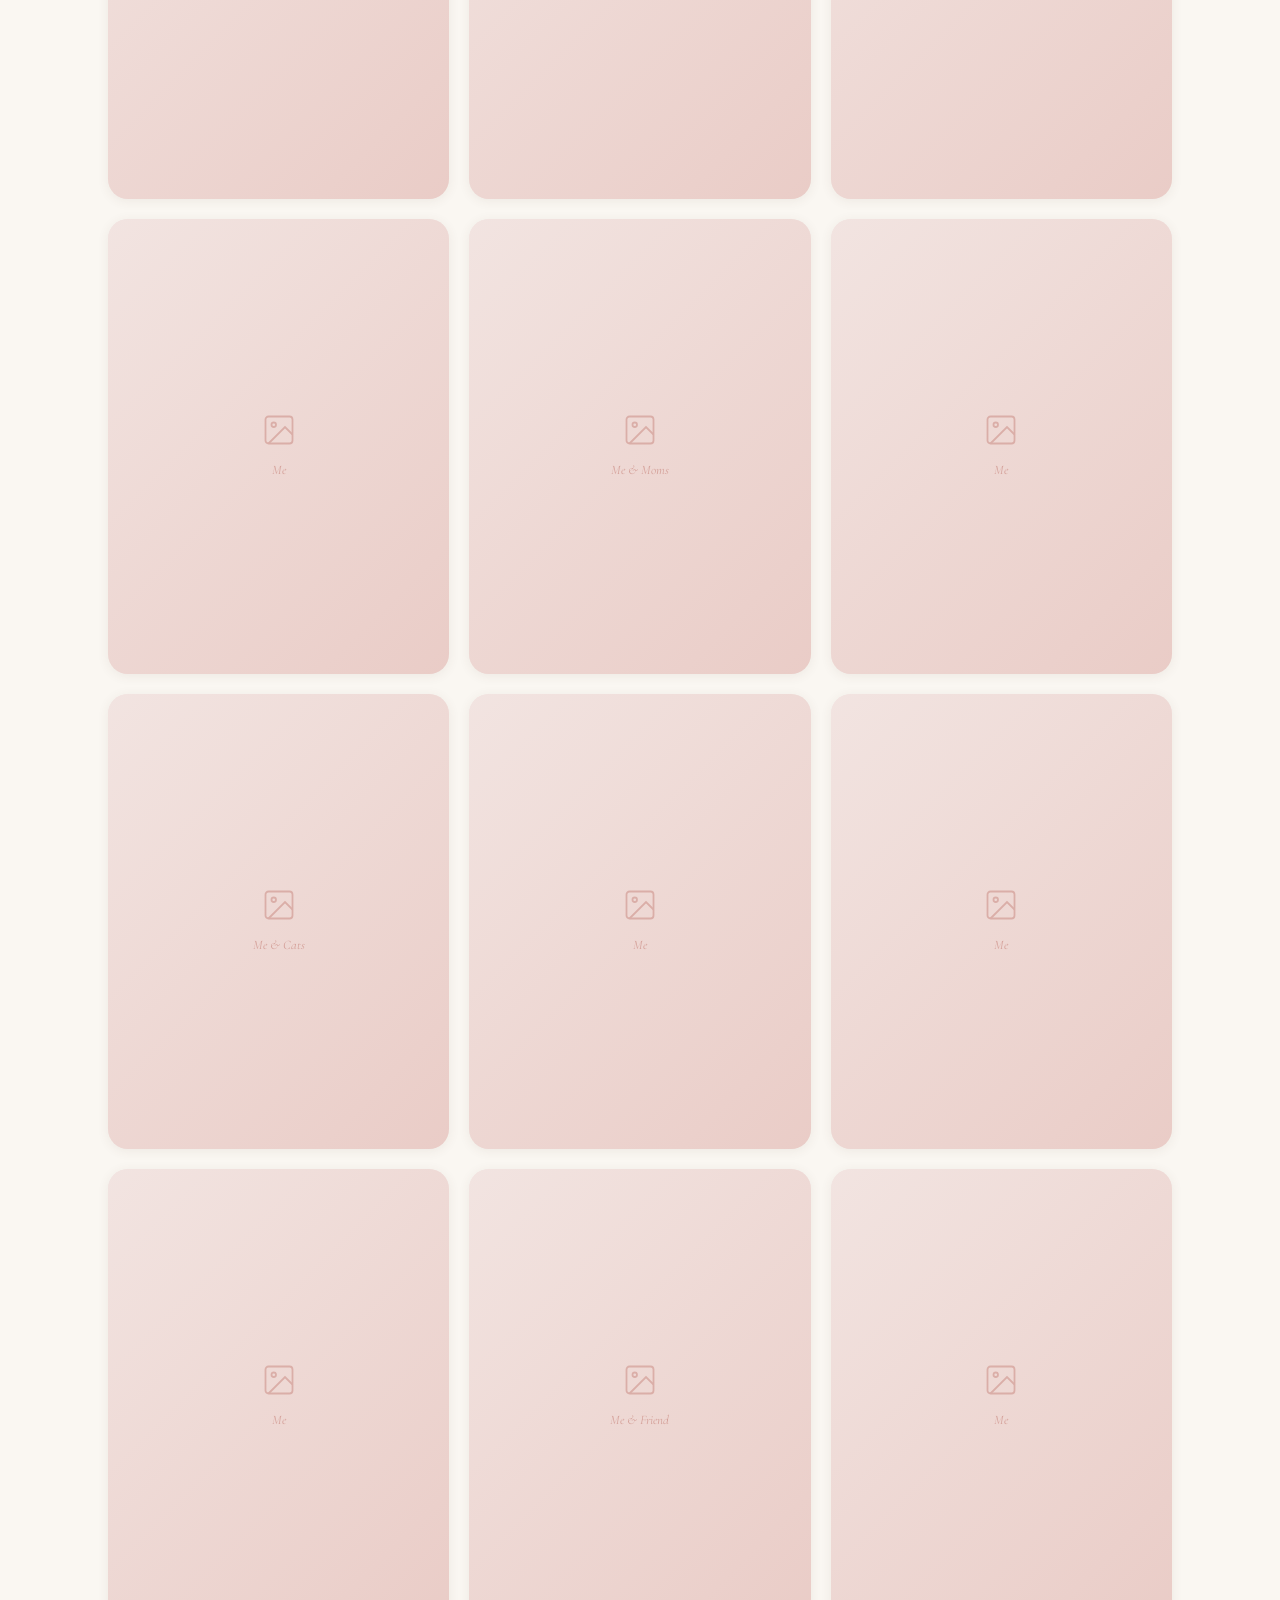
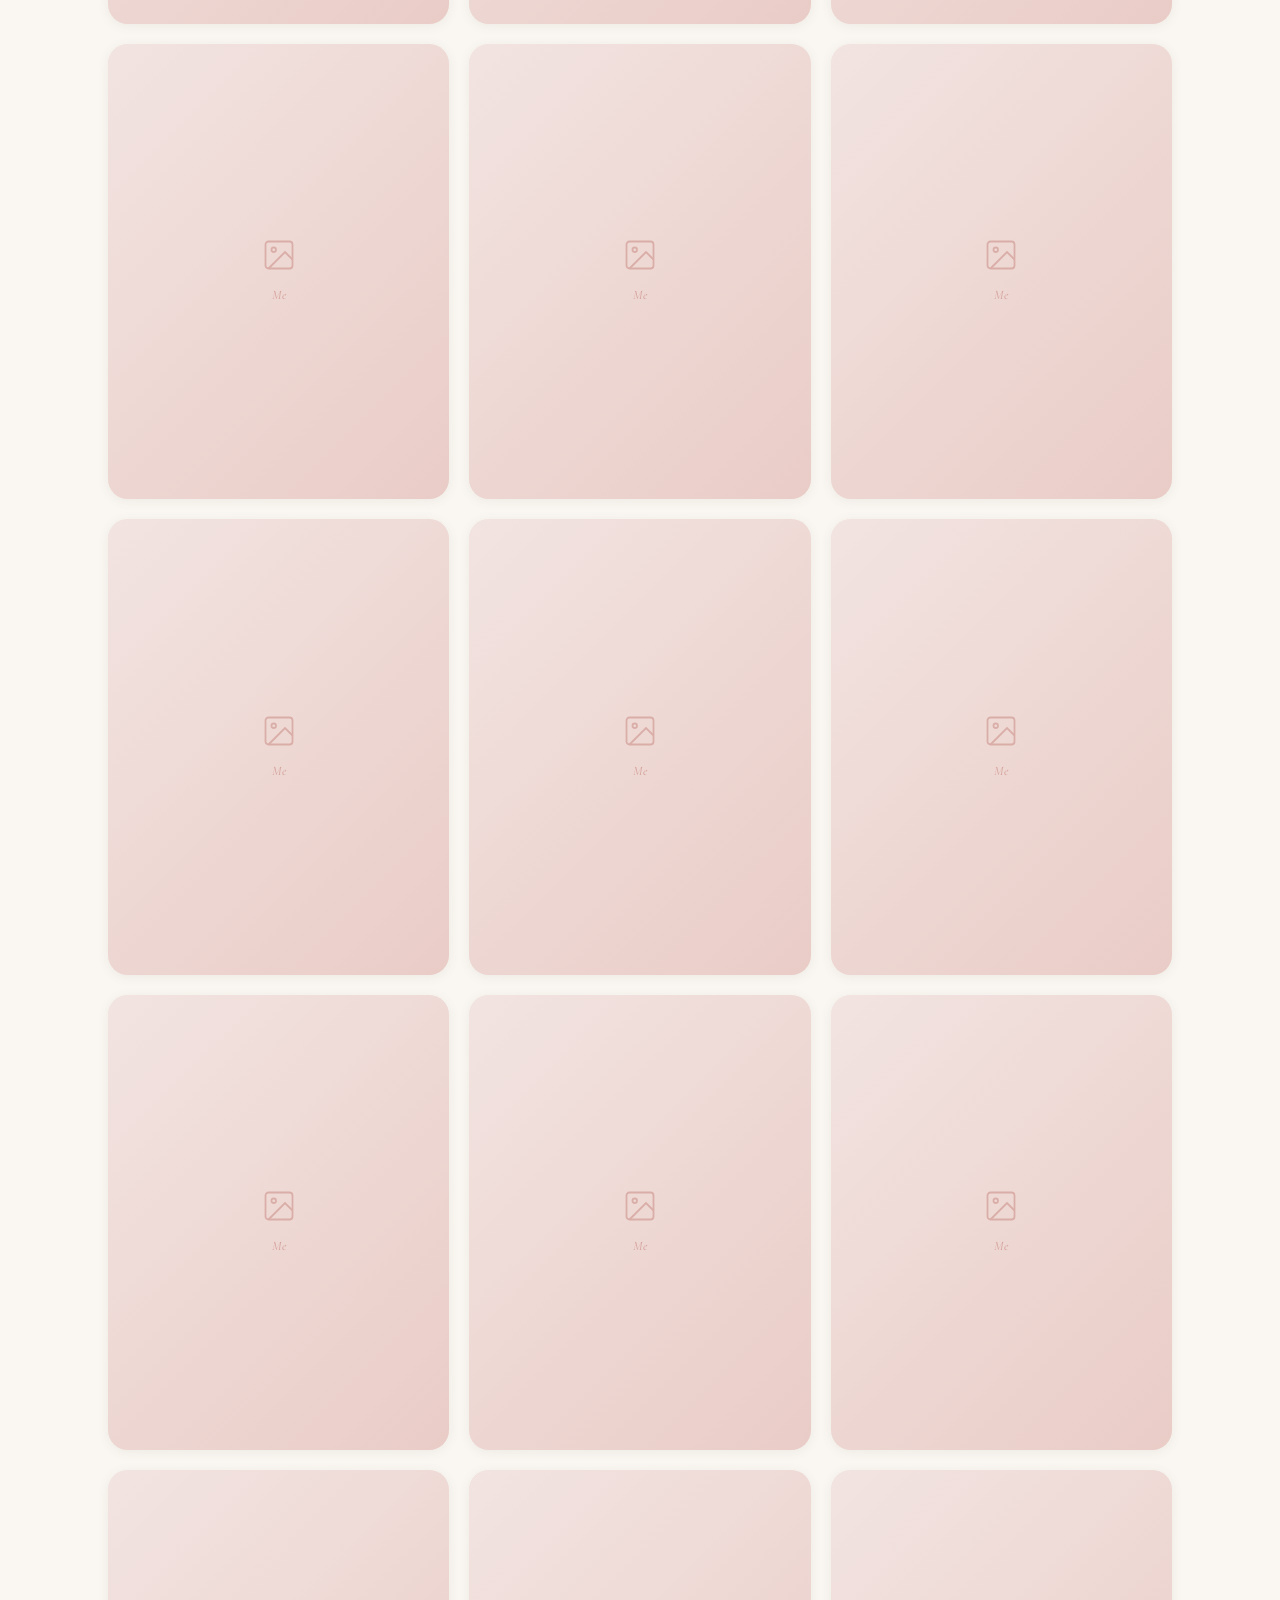
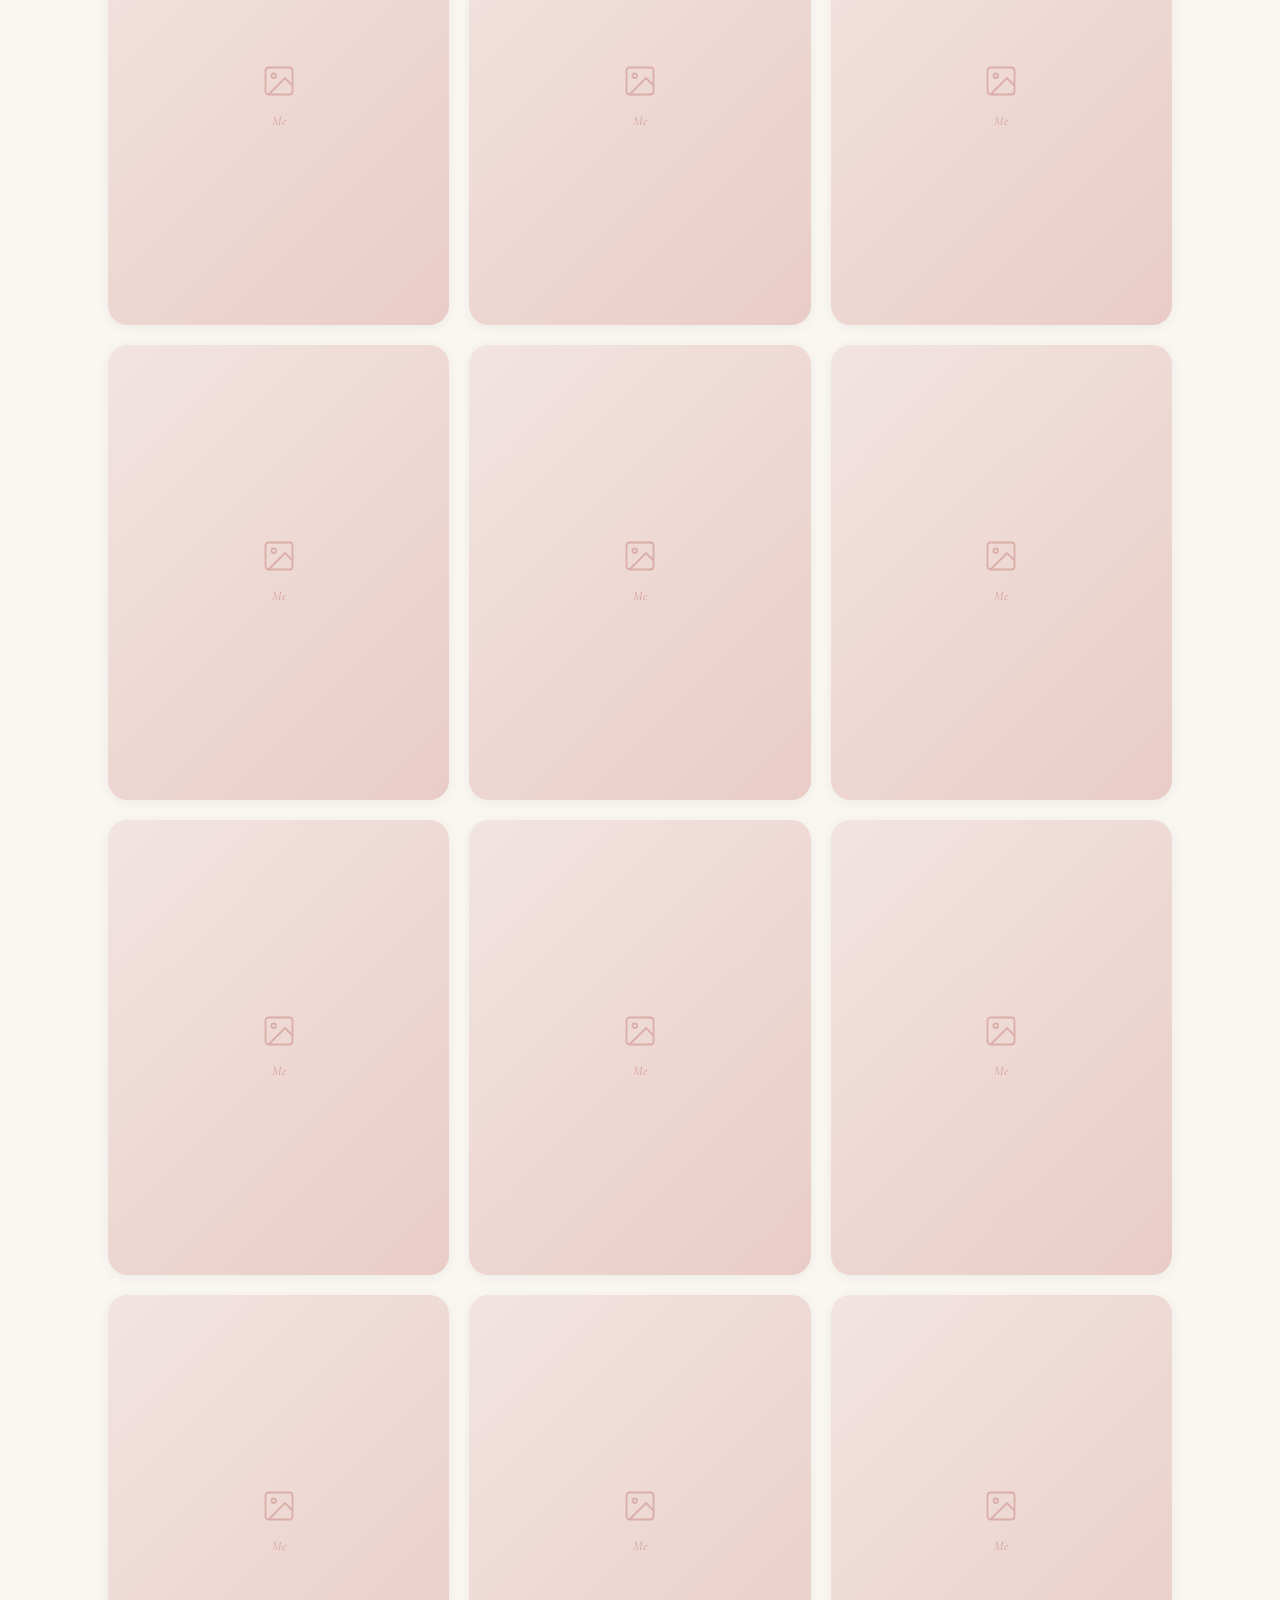
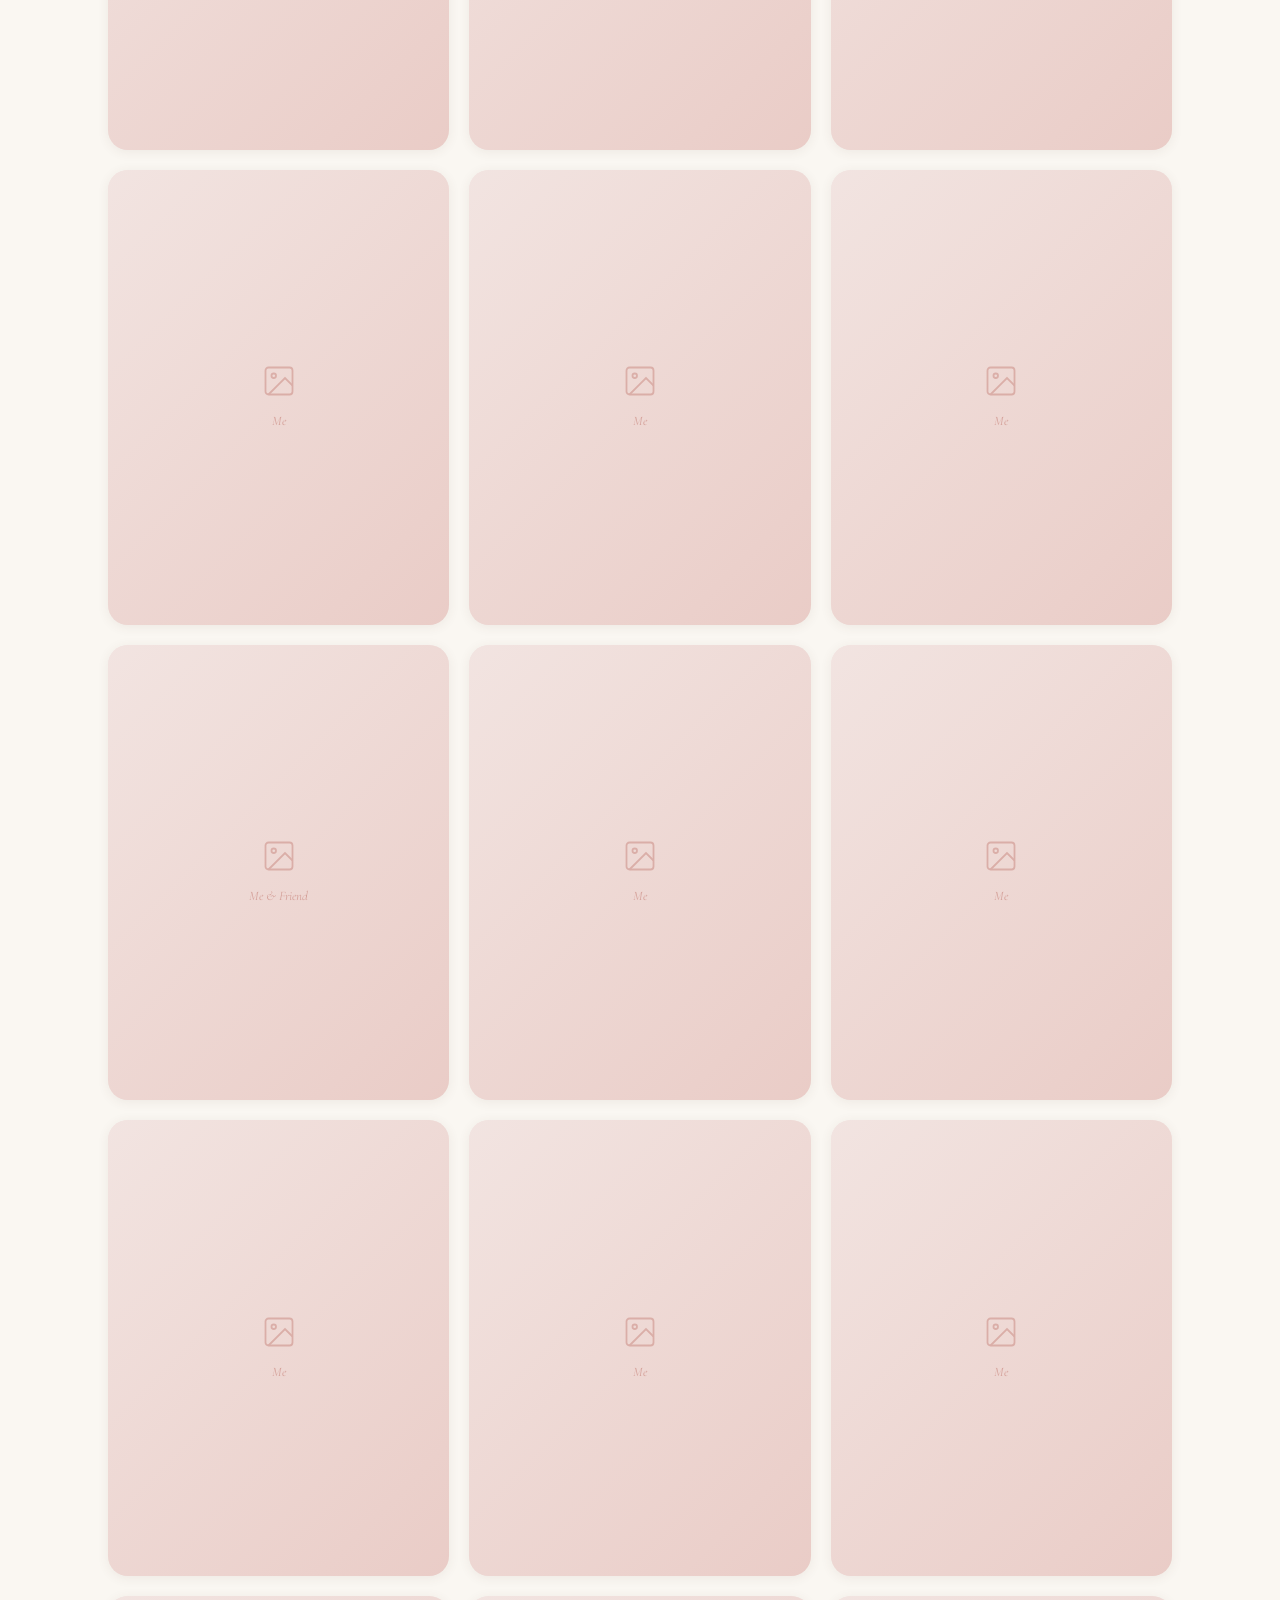
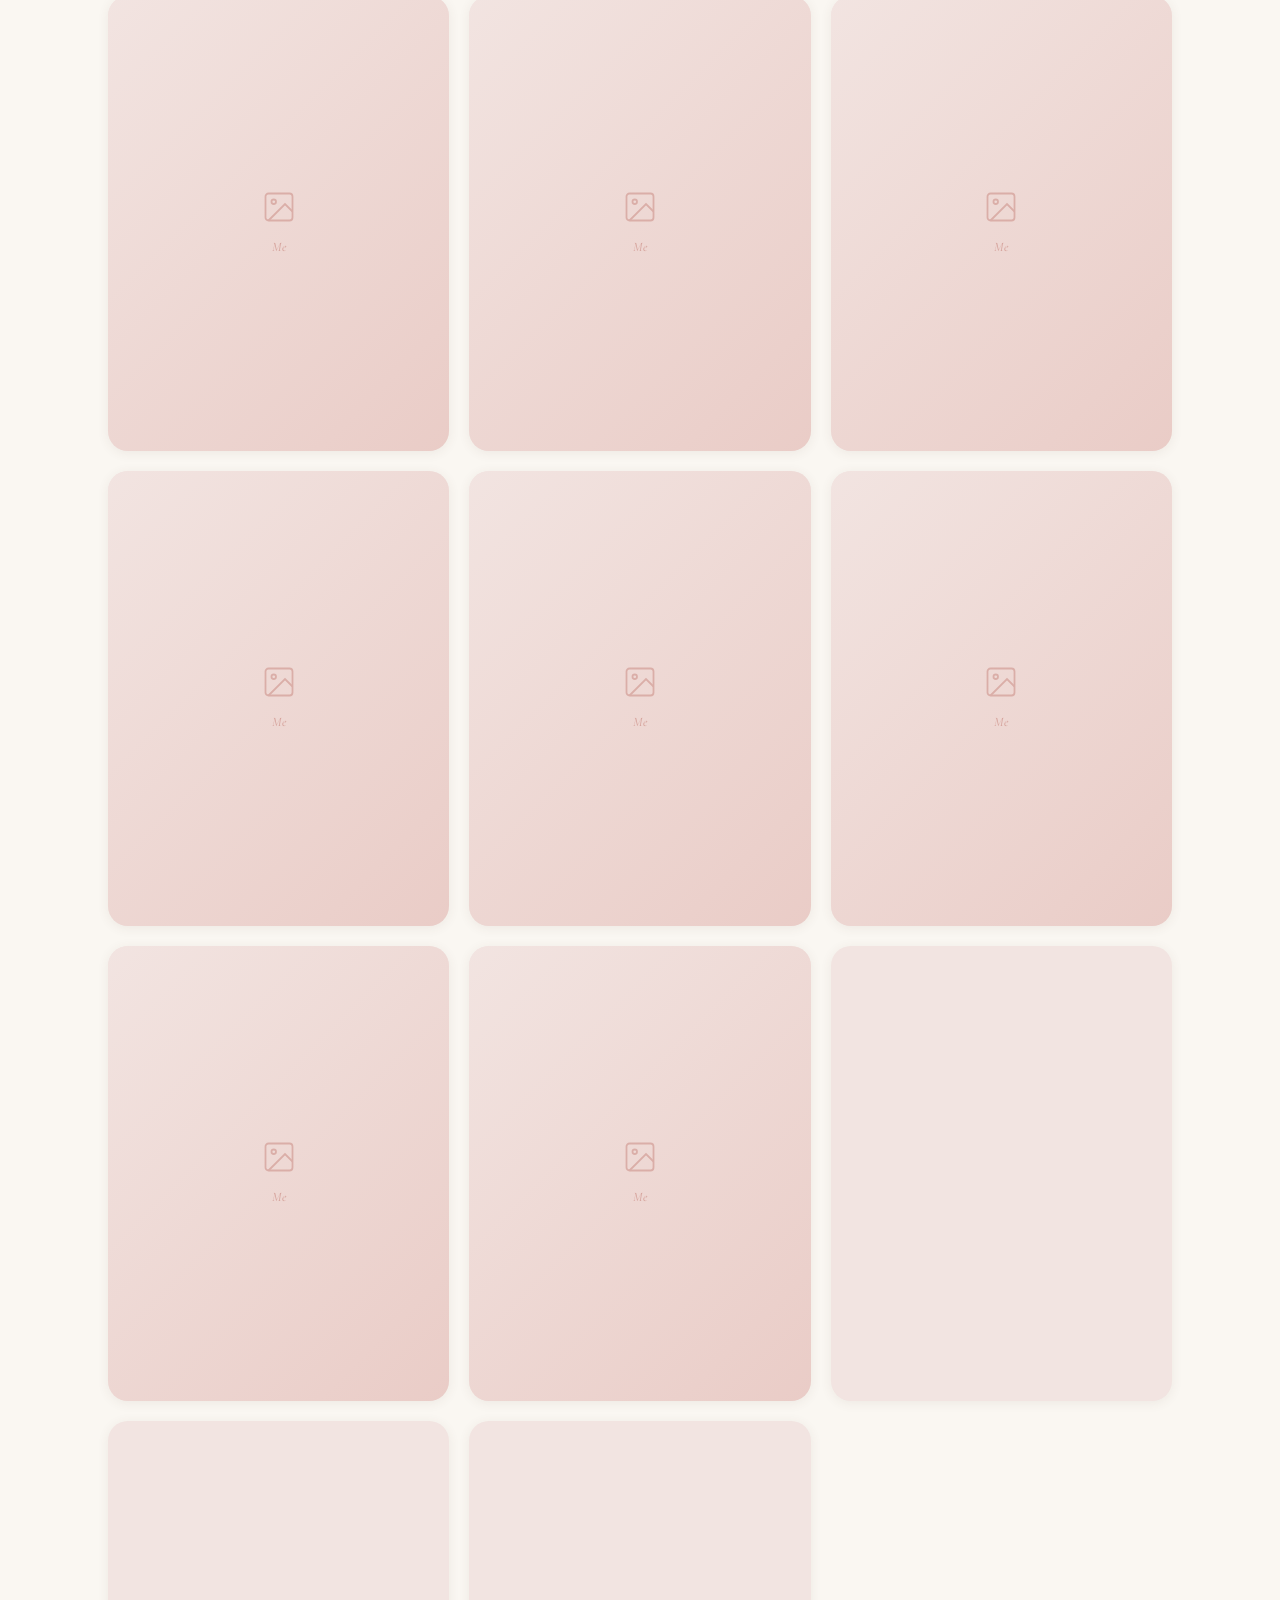
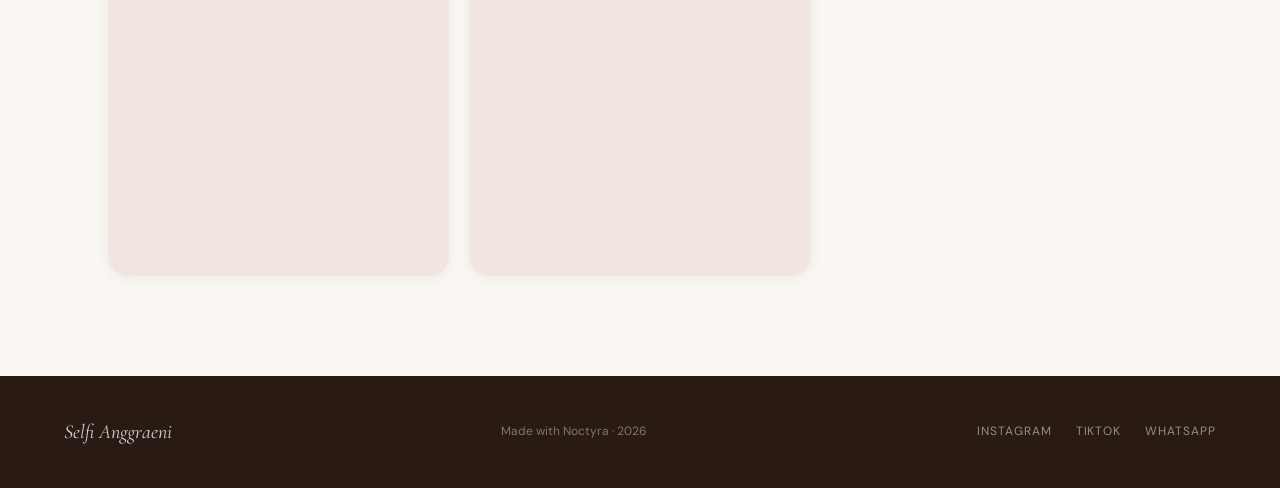
==== commit 76273dd0: "Update gallery.html" ====
--- a/gallery.html
+++ b/gallery.html
@@ -154,9 +154,9 @@
       <p class="footer-name">Selfi Anggraeni</p>
       <p class="footer-copy">Made with Noctyra · 2026</p>
       <div class="footer-socials">
-        <a href="#">Instagram</a>
-        <a href="#">TikTok</a>
-        <a href="#">WhatsApp</a>
+        <a href="https://instagram.com/slfianggrea">Instagram</a>
+        <a href="https://tiktok.com/@selllllfffii">TikTok</a>
+        <a href="https://wa.me/+6281249540088">WhatsApp</a>
       </div>
     </div>
   </footer>
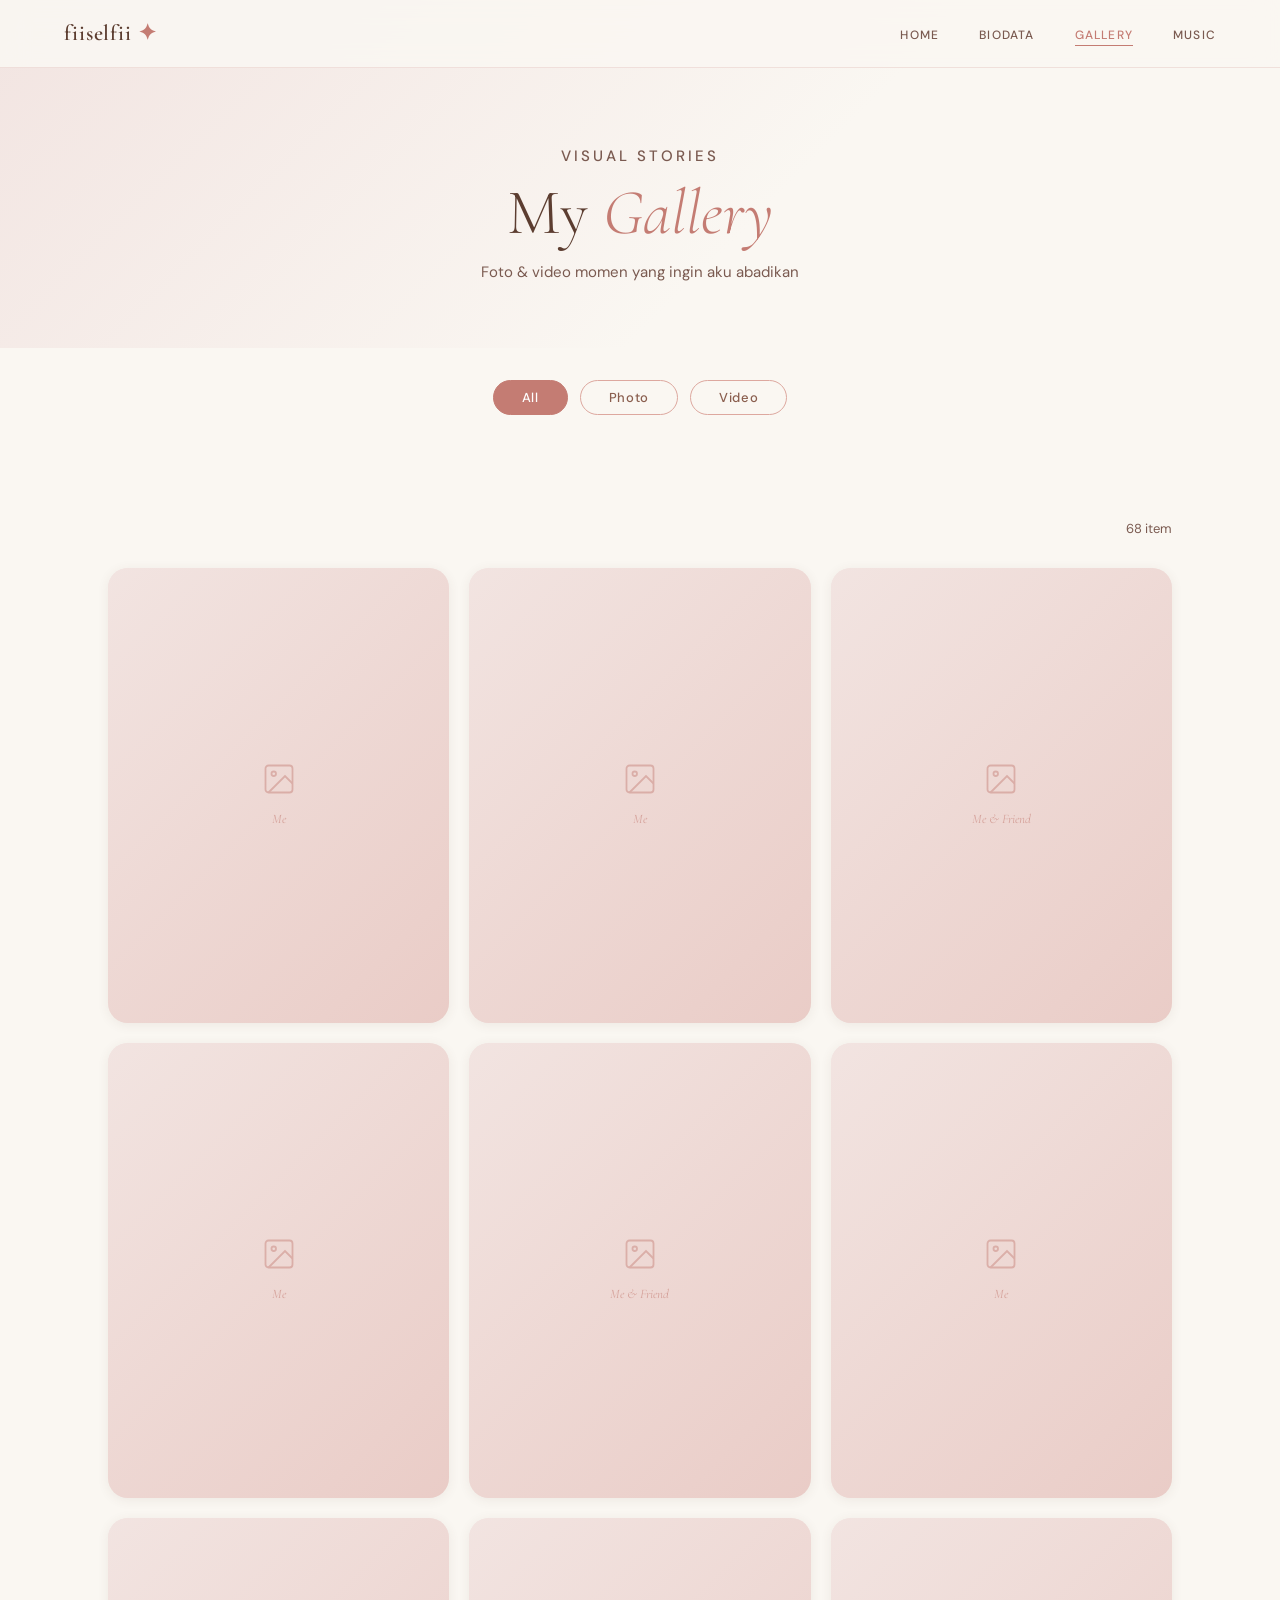
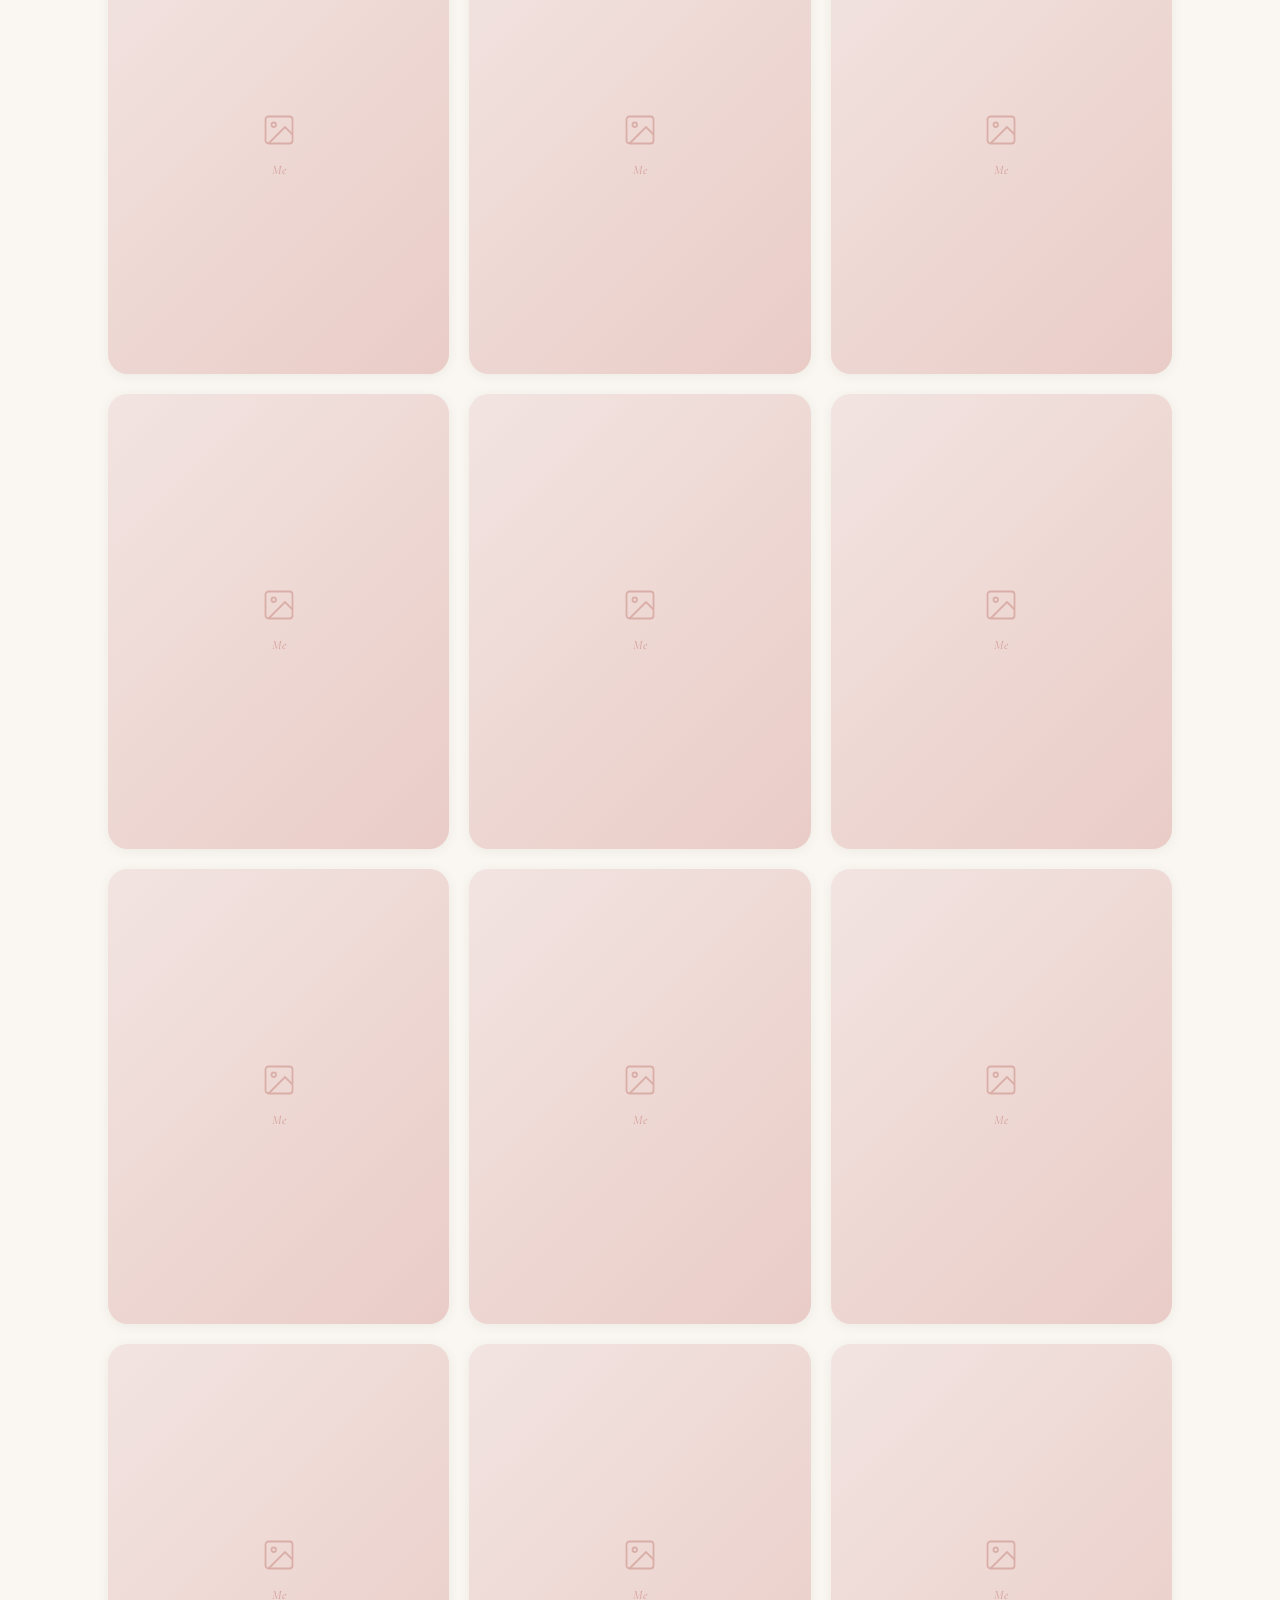
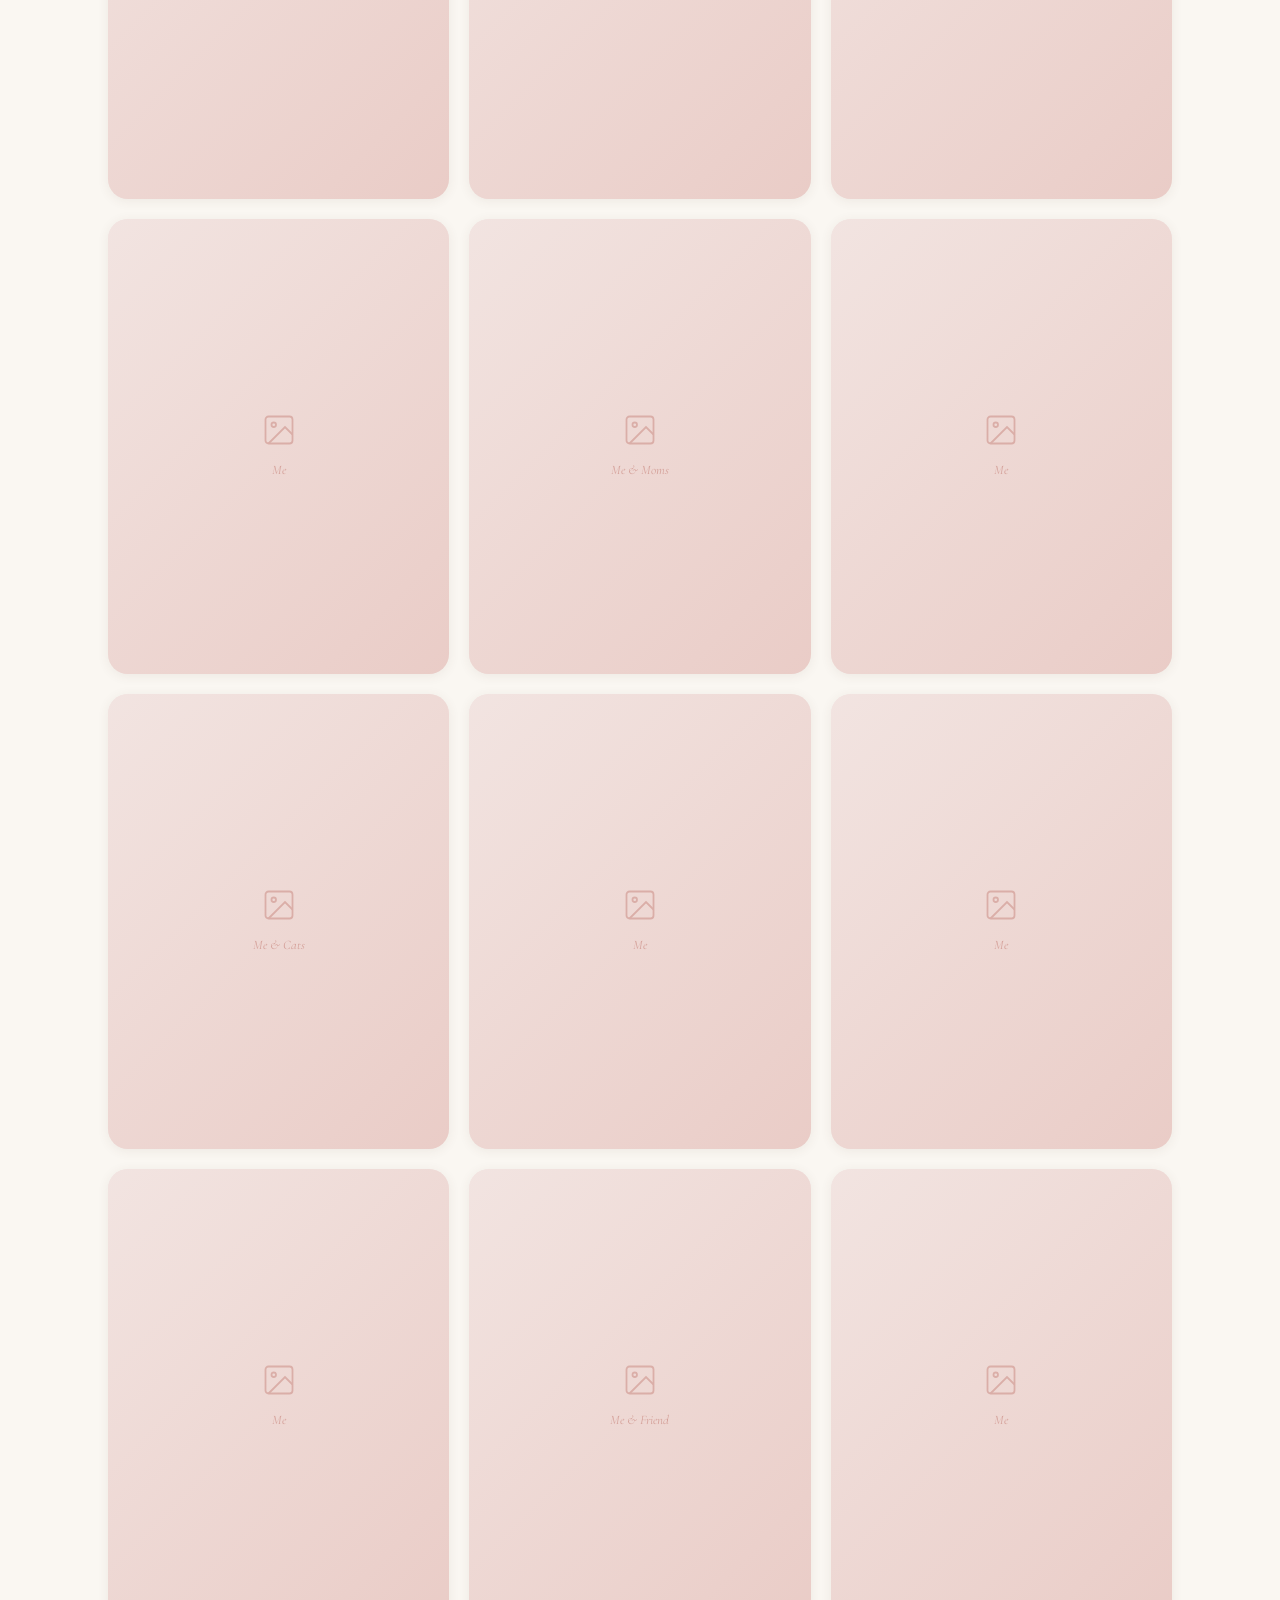
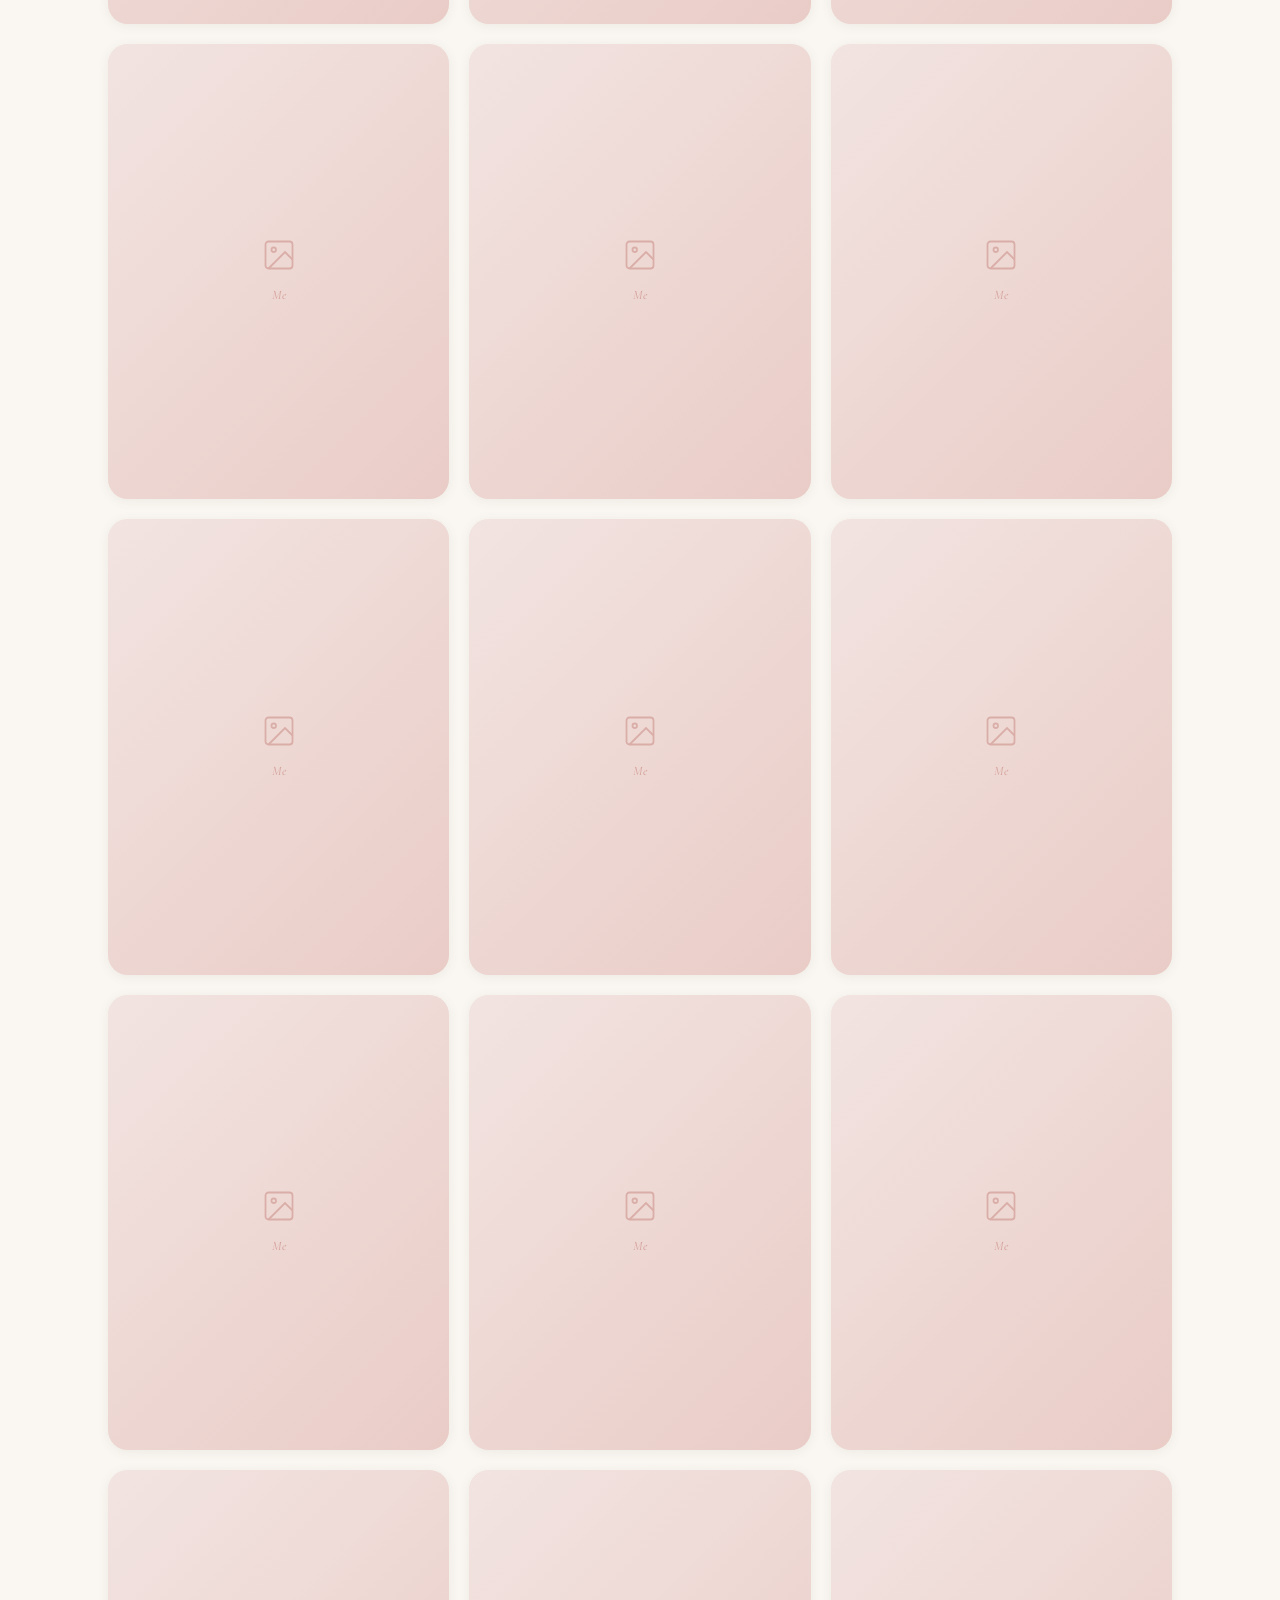
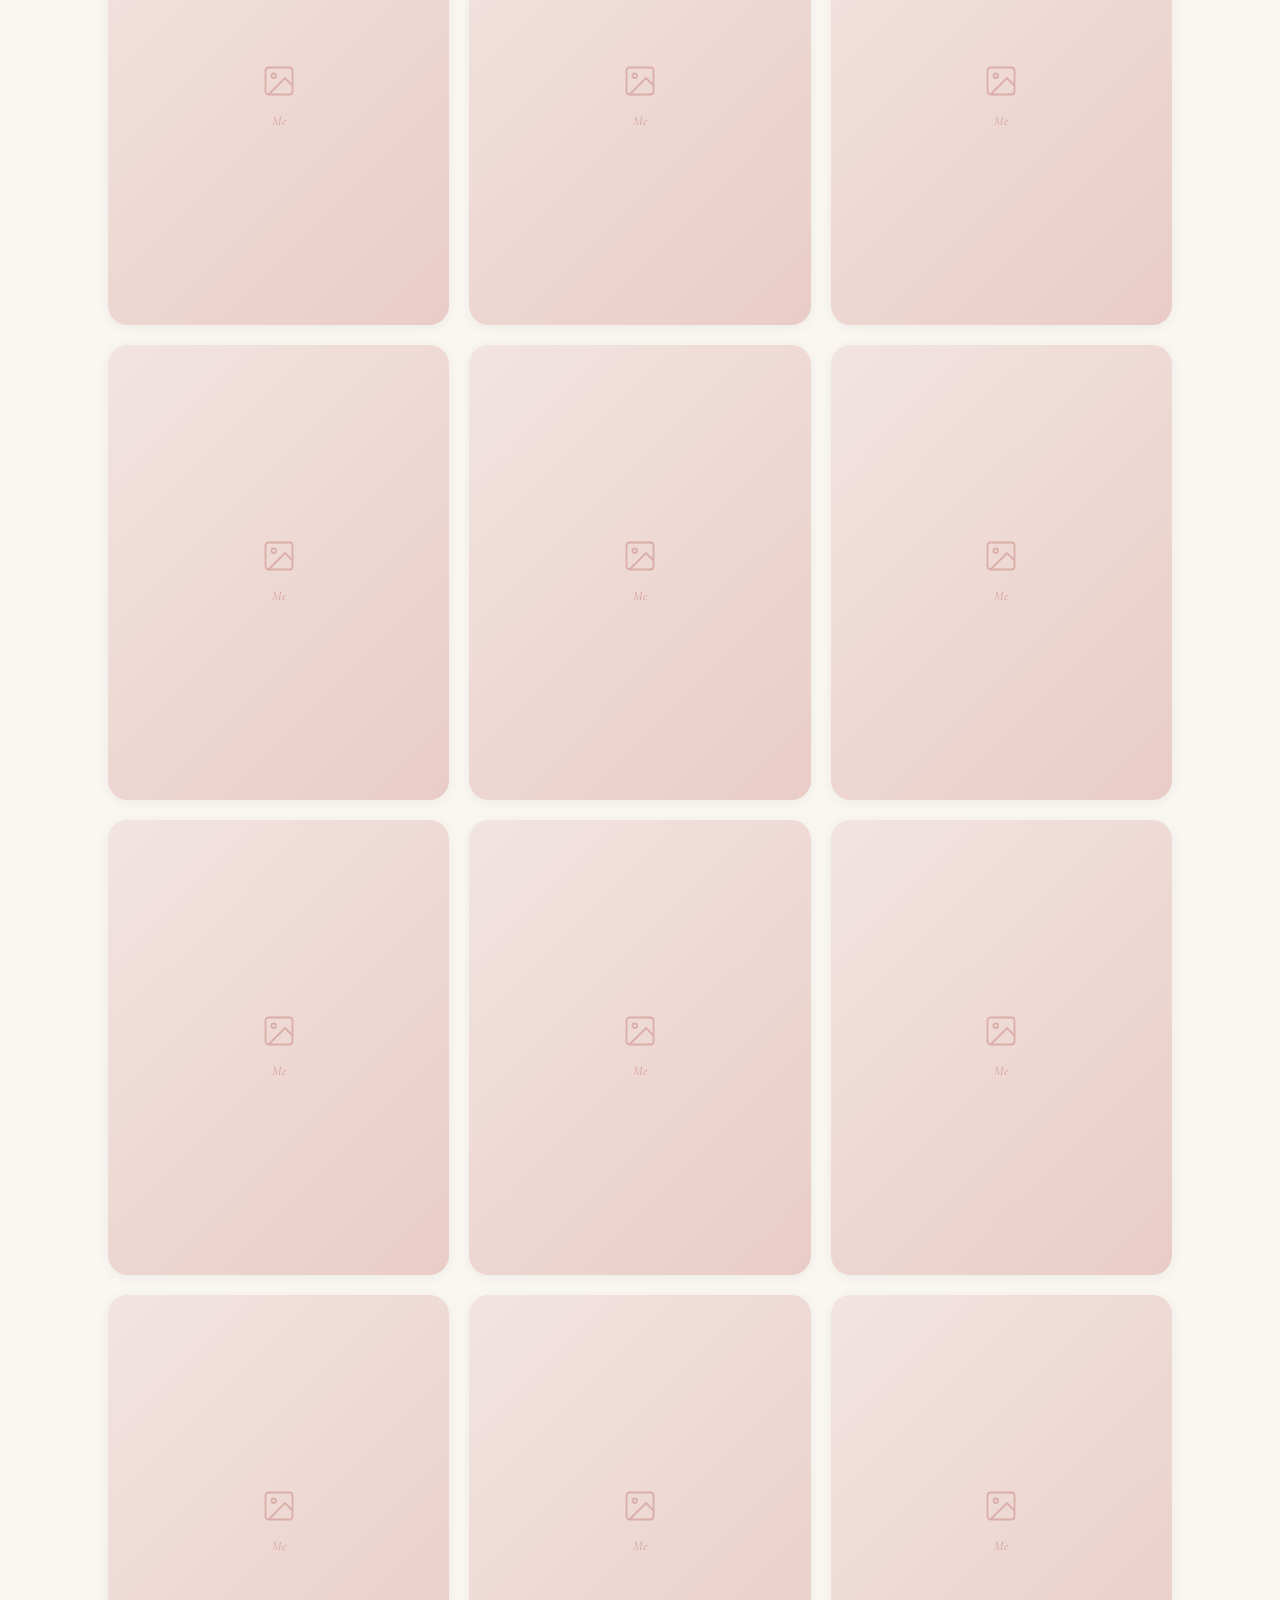
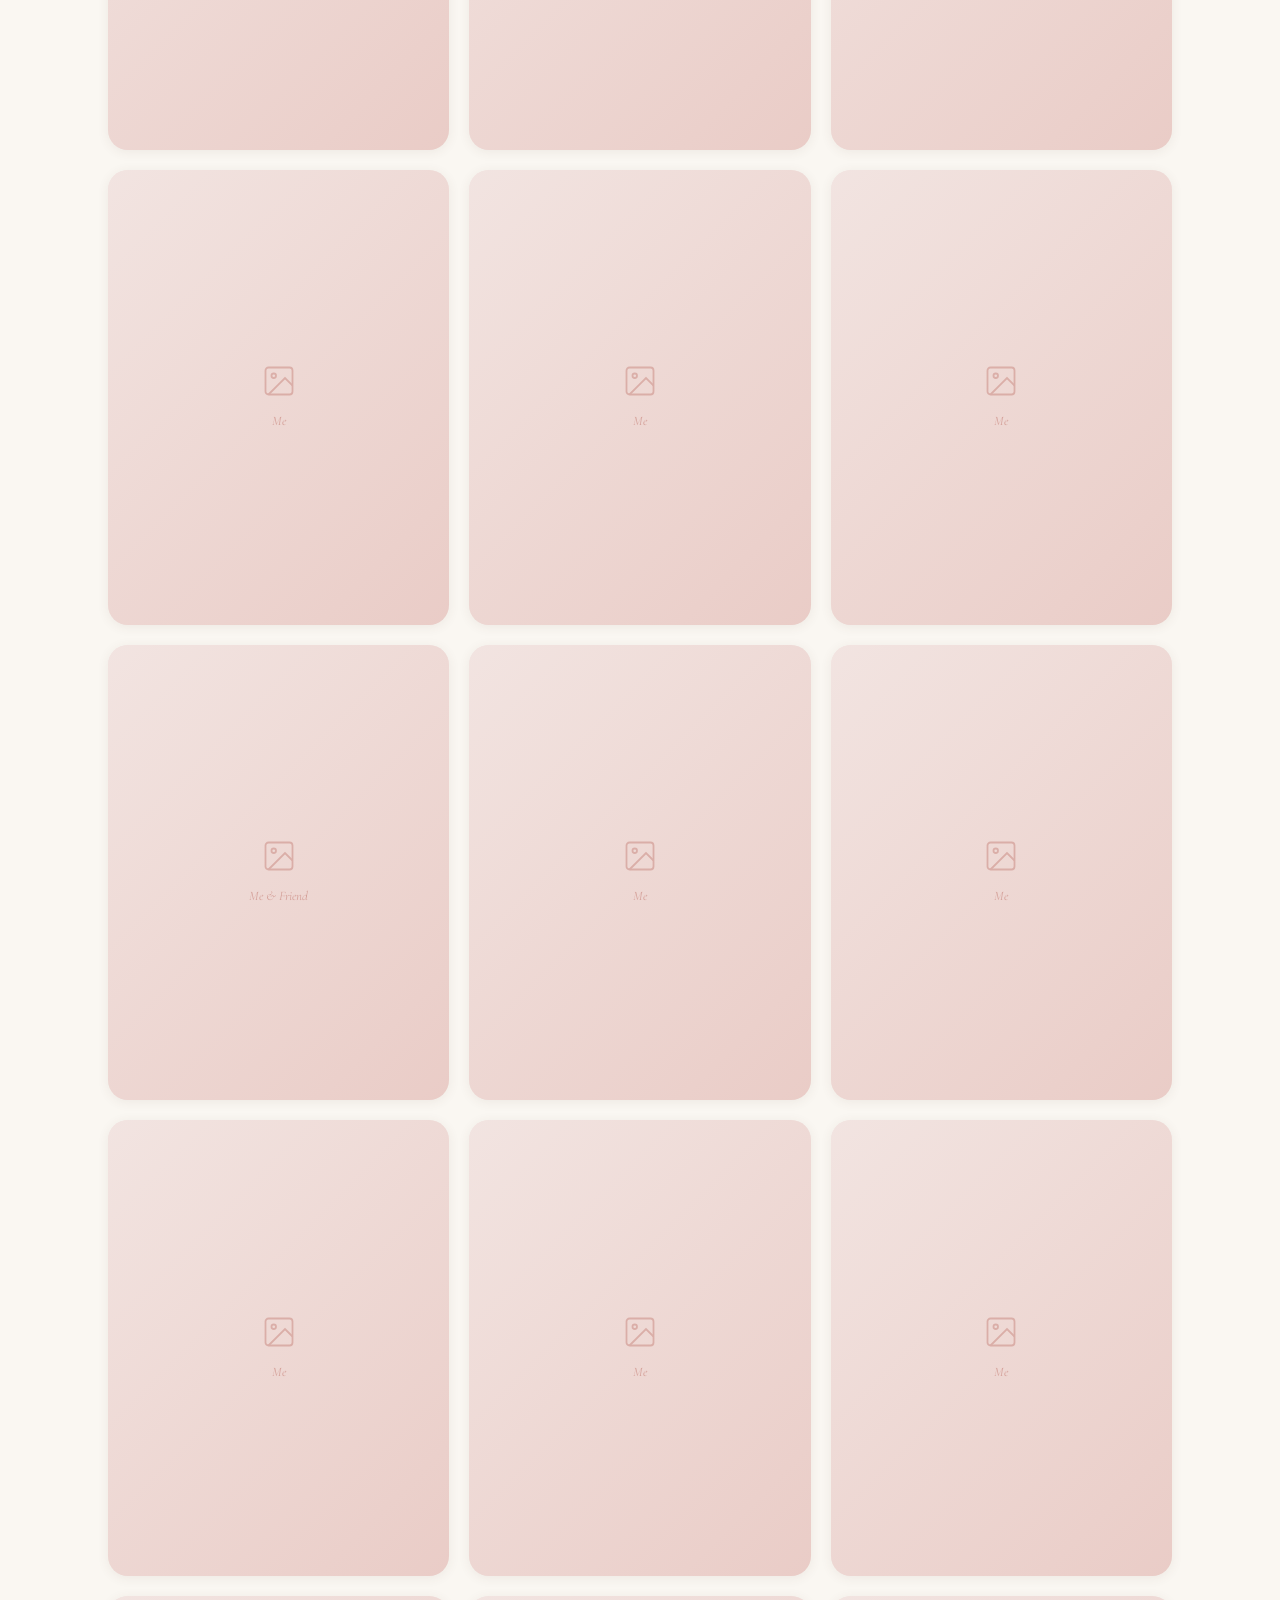
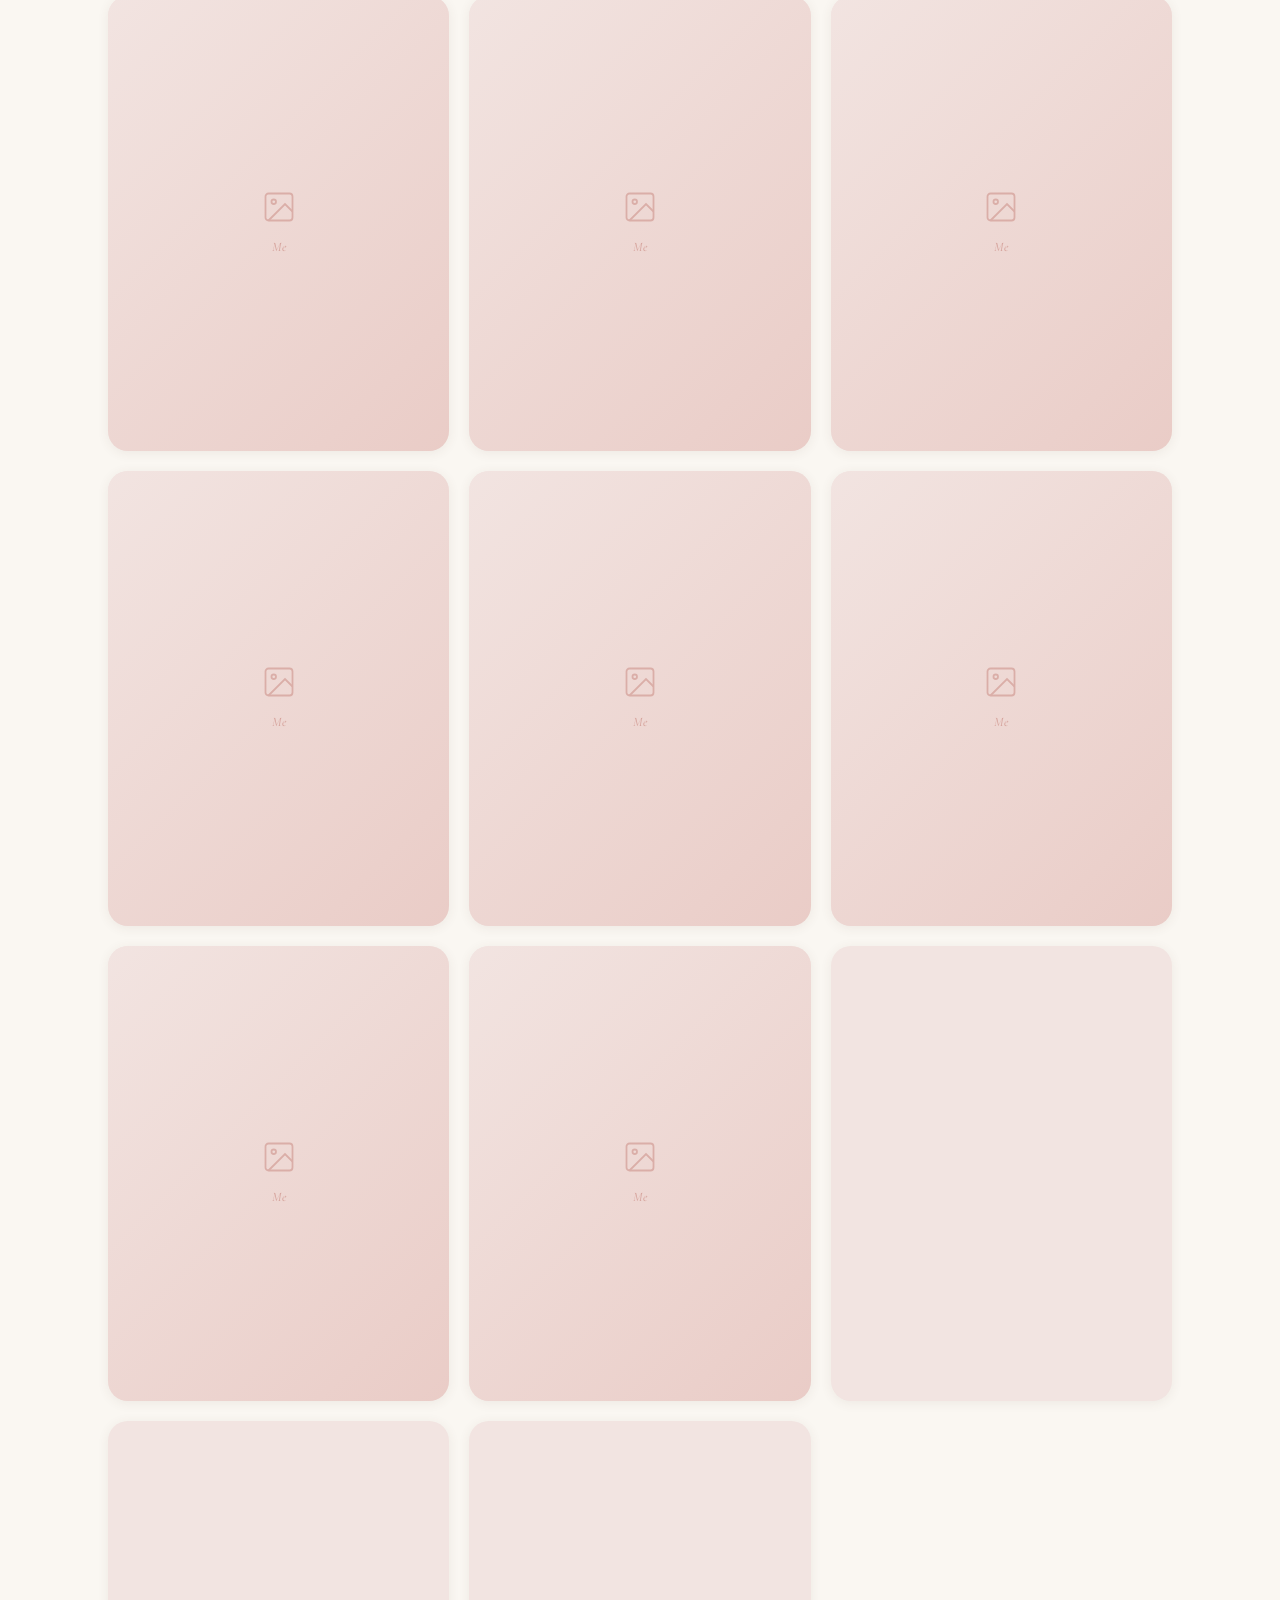
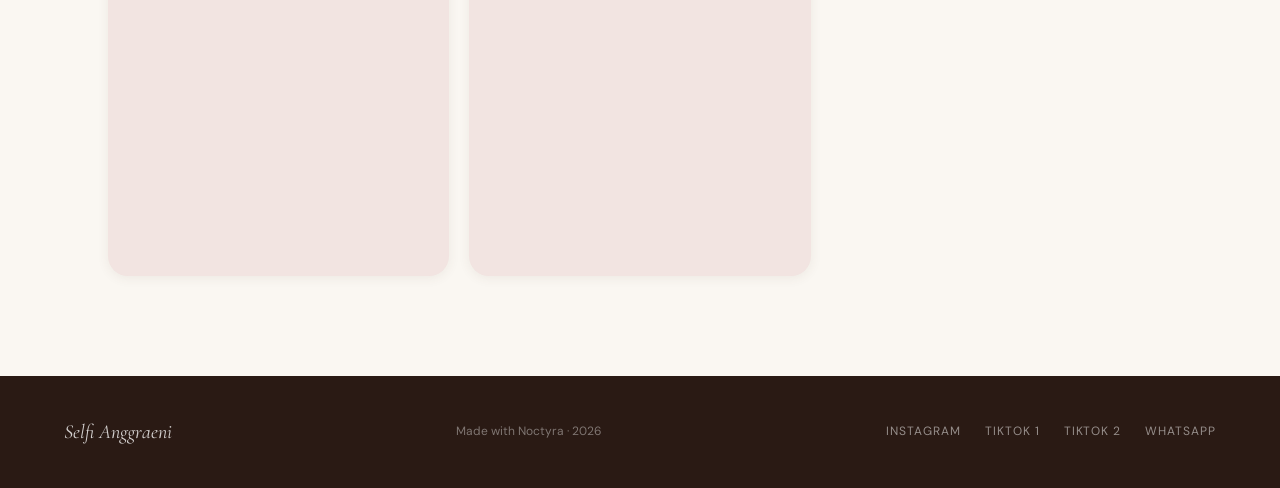
==== commit c5d0ad8a: "Update gallery.html" ====
--- a/gallery.html
+++ b/gallery.html
@@ -155,7 +155,8 @@
       <p class="footer-copy">Made with Noctyra · 2026</p>
       <div class="footer-socials">
         <a href="https://instagram.com/slfianggrea">Instagram</a>
-        <a href="https://tiktok.com/@selllllfffii">TikTok</a>
+        <a href="https://tiktok.com/@anggreaaa19">TikTok 1</a>
+        <a href="https://tiktok.com/@selllllfffii">TikTok 2</a>
         <a href="https://wa.me/+6281249540088">WhatsApp</a>
       </div>
     </div>
--- a/style.css
+++ b/style.css
@@ -1,6 +1,7 @@
 /* =========================================
    PORTFOLIO — style.css (FULLY FIXED)
    Hero: teks kiri, foto kanan (2 kolom)
+   + Birthday mode styles (12 Juli)
    ========================================= */
 
 /* ─── RESET & BASE ─── */
@@ -1055,3 +1056,95 @@
     gap: 24px;
   }
 }
+
+/* =========================================
+   BIRTHDAY MODE — Aktif saat kelas .birthday-mode ada di <body>
+   (dikontrol oleh birthday.js)
+   ========================================= */
+
+/* Badge berkedip warna emas */
+body.birthday-mode .hero-badge {
+  animation: birthdayGlow 0.8s ease-in-out infinite alternate !important;
+  background: linear-gradient(135deg, var(--rose), #ffb347) !important;
+}
+
+body.birthday-mode .hero-badge-num {
+  font-size: 32px;
+}
+
+body.birthday-mode .hero-badge-txt {
+  letter-spacing: 0.2em;
+  font-weight: bold;
+}
+
+@keyframes birthdayGlow {
+  from { box-shadow: 0 0 5px #ffd700, 0 0 10px var(--rose-light); }
+  to   { box-shadow: 0 0 25px #ffd700, 0 0 35px var(--rose); }
+}
+
+/* Efek teks hero role melompat */
+body.birthday-mode .hero-role {
+  animation: birthdayTextPop 0.5s ease-out;
+  color: #ffd700 !important;
+  font-weight: 500;
+}
+
+@keyframes birthdayTextPop {
+  0%   { transform: scale(1); opacity: 0.8; }
+  50%  { transform: scale(1.1); text-shadow: 0 0 8px #ffd700; }
+  100% { transform: scale(1); opacity: 1; }
+}
+
+/* Efek nama sedikit bergetar bahagia */
+body.birthday-mode .hero-name em {
+  display: inline-block;
+  animation: happyShake 0.4s ease-in-out 2;
+}
+
+@keyframes happyShake {
+  0% { transform: translate(1px, -1px) rotate(0deg); }
+  25% { transform: translate(-1px, 2px) rotate(1deg); }
+  50% { transform: translate(-2px, 0px) rotate(-1deg); }
+  75% { transform: translate(1px, 1px) rotate(0deg); }
+  100% { transform: translate(0,0) rotate(0); }
+}
+
+/* Balon dekorasi (akan dibuat oleh JS, kita siapkan animasi) */
+.birthday-balloon {
+  position: absolute;
+  bottom: -100px;
+  pointer-events: none;
+  z-index: 10;
+  animation: balloonFloat 8s ease-in-out forwards;
+}
+
+@keyframes balloonFloat {
+  0% {
+    transform: translateY(0) rotate(0deg);
+    opacity: 0.9;
+  }
+  70% {
+    opacity: 0.8;
+  }
+  100% {
+    transform: translateY(-120vh) rotate(15deg);
+    opacity: 0;
+    display: none;
+  }
+}
+
+/* Confetti/emoji jatuh (dari birthday.js) */
+@keyframes birthdayFall {
+  0% {
+    transform: translateY(0) rotate(0deg);
+    opacity: 1;
+  }
+  80% {
+    opacity: 0.8;
+  }
+  100% {
+    transform: translateY(100vh) rotate(360deg);
+    opacity: 0;
+    display: none;
+  }
+   }
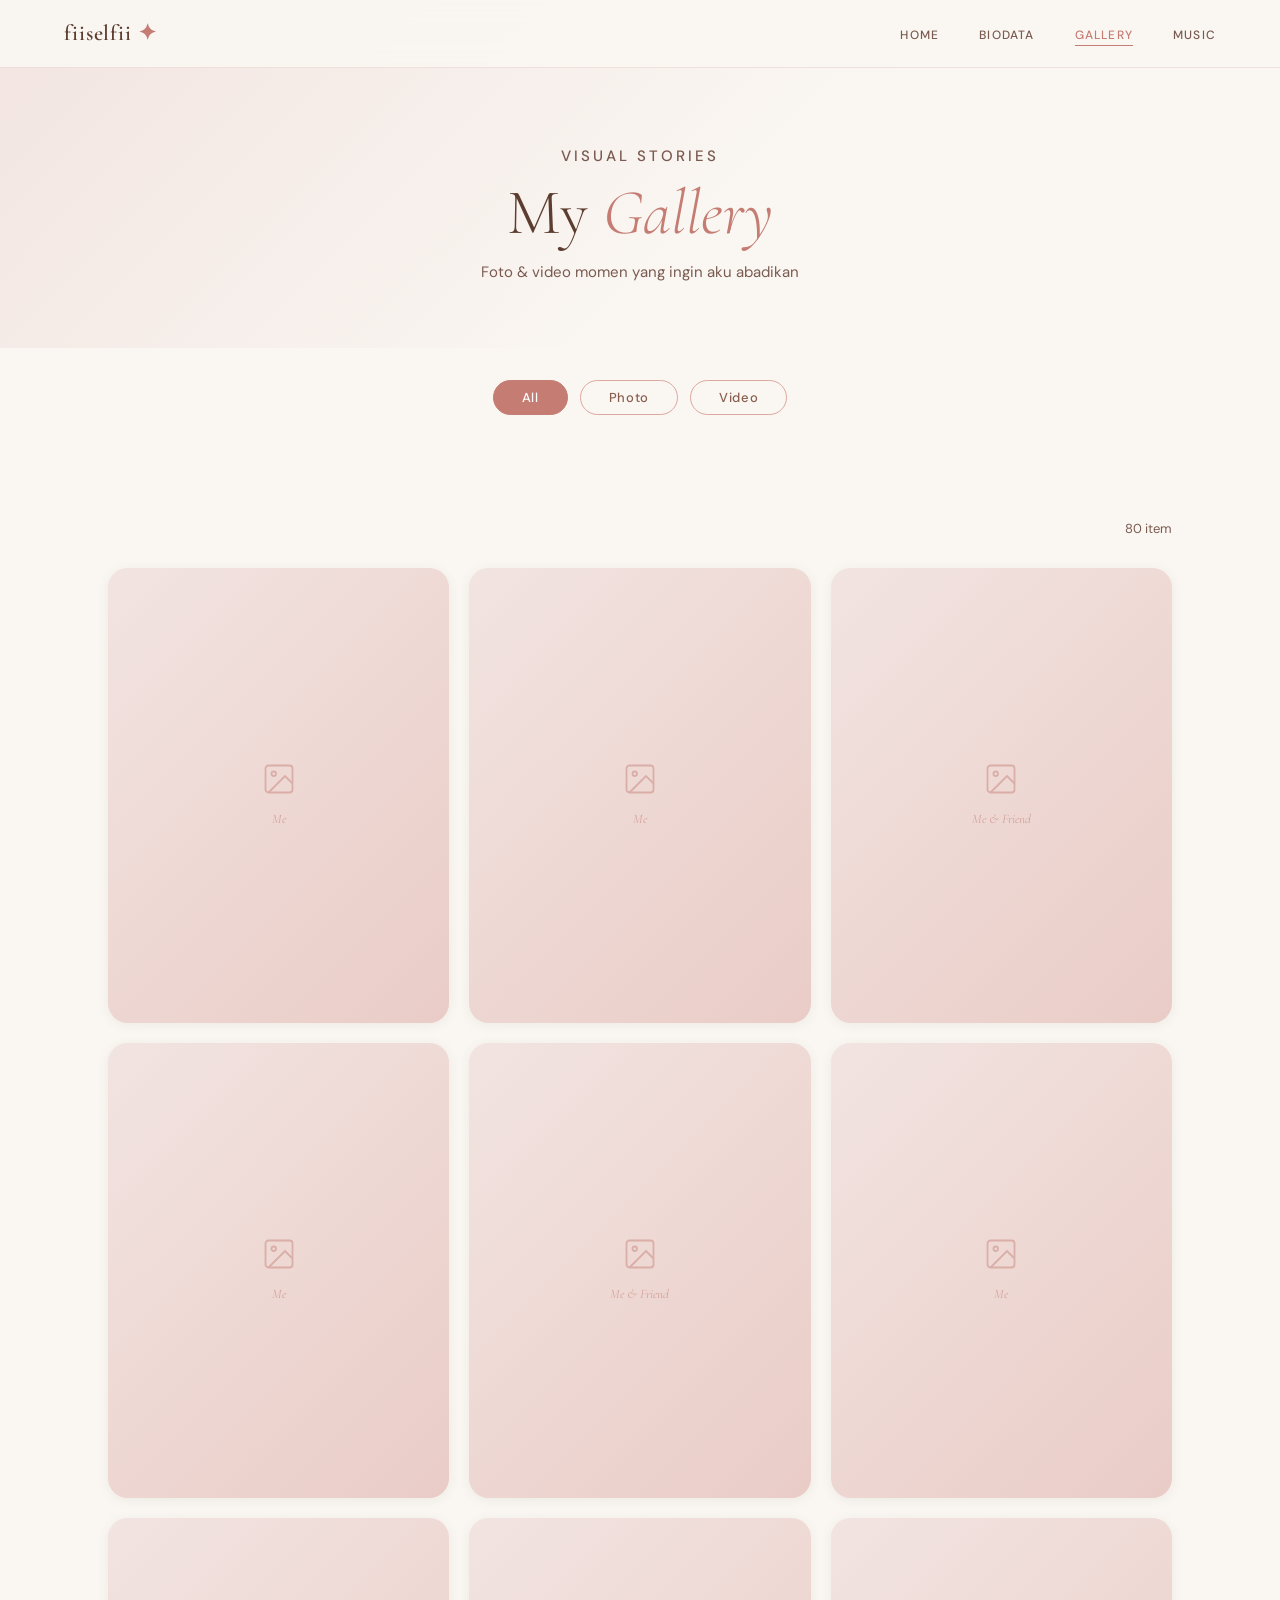
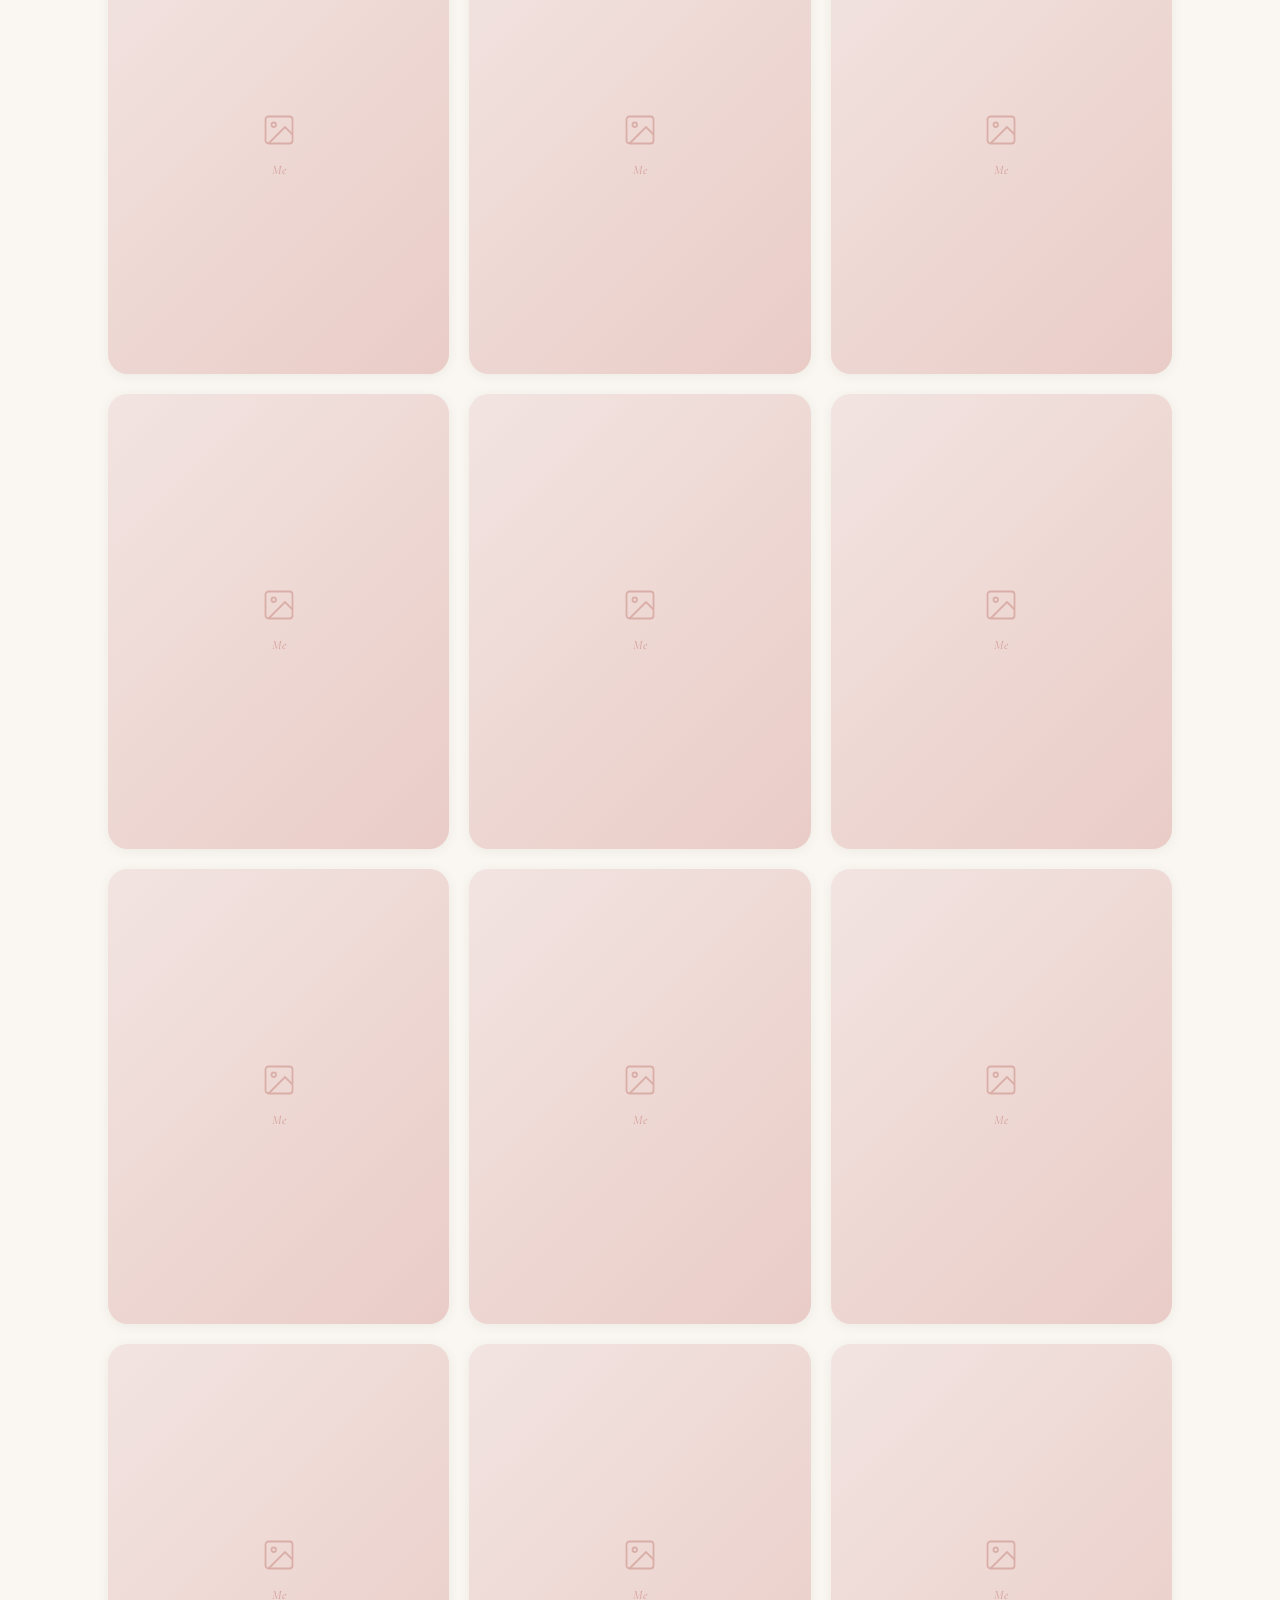
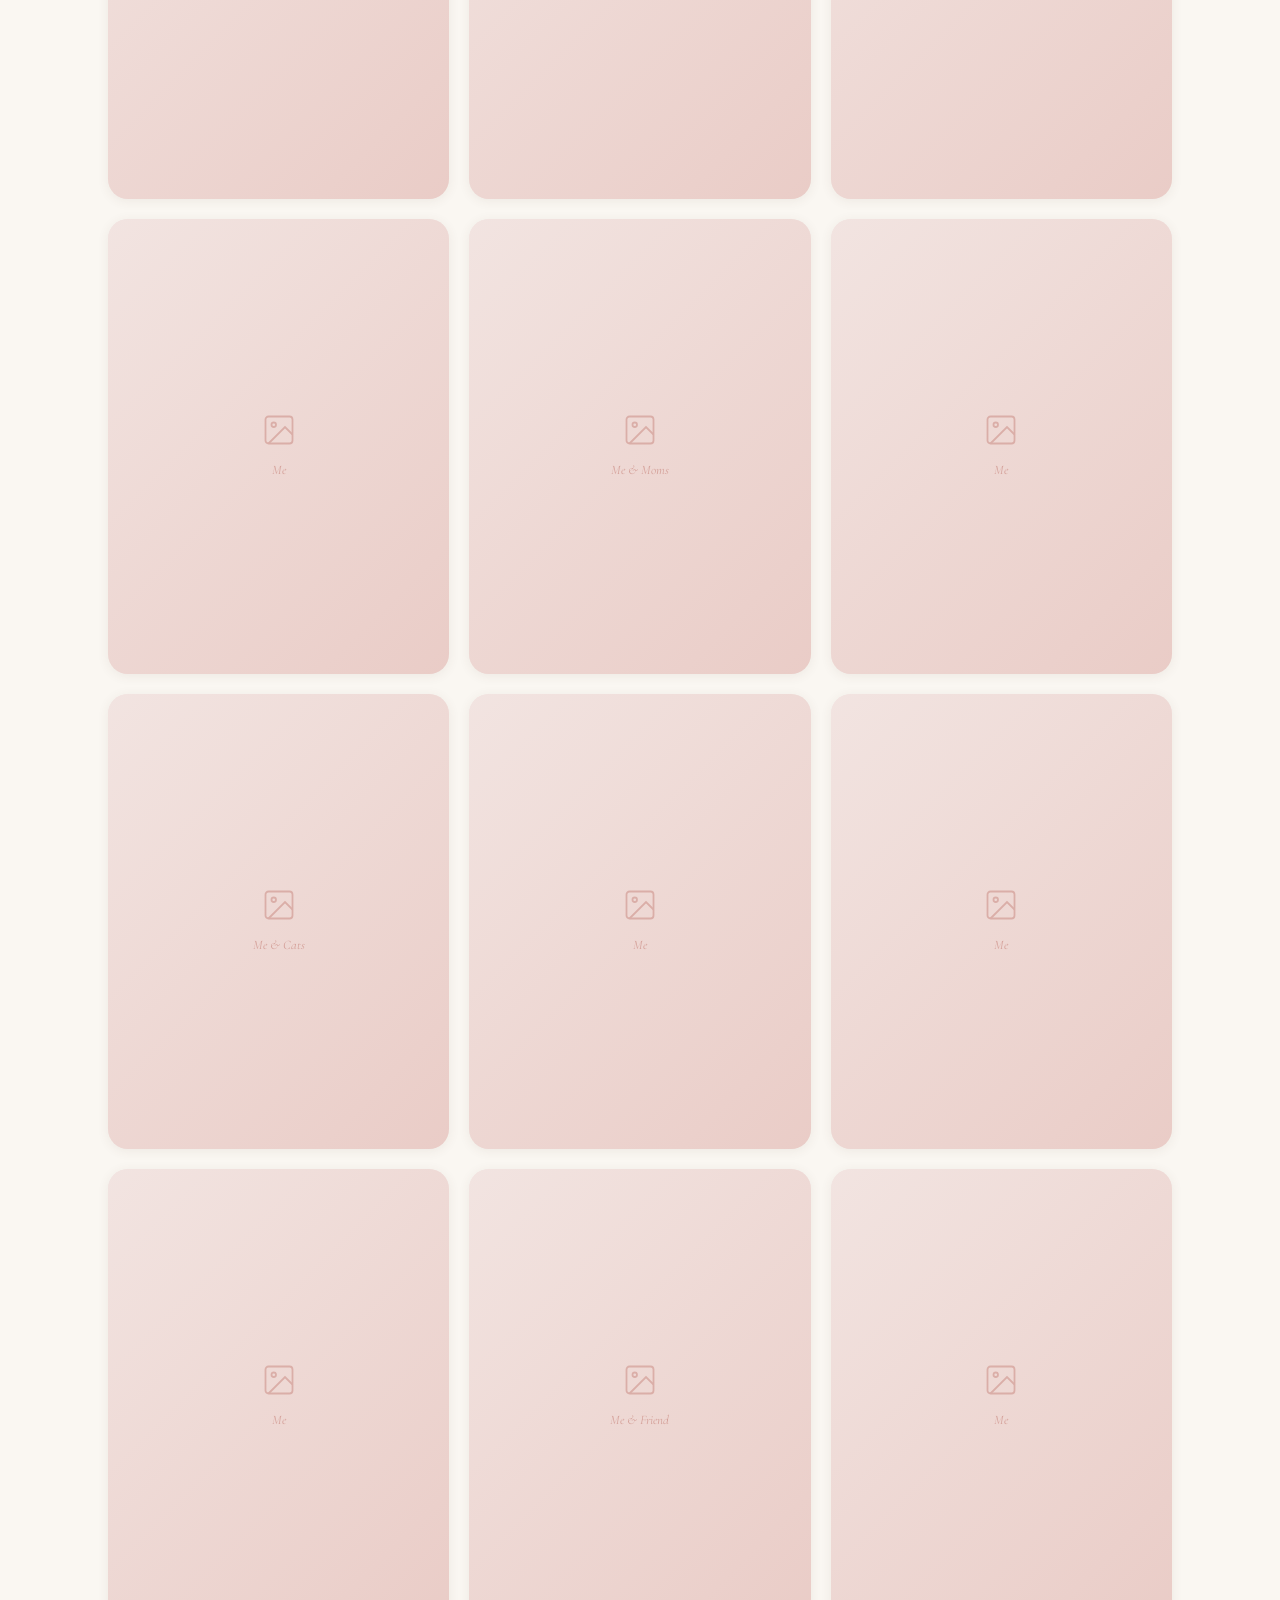
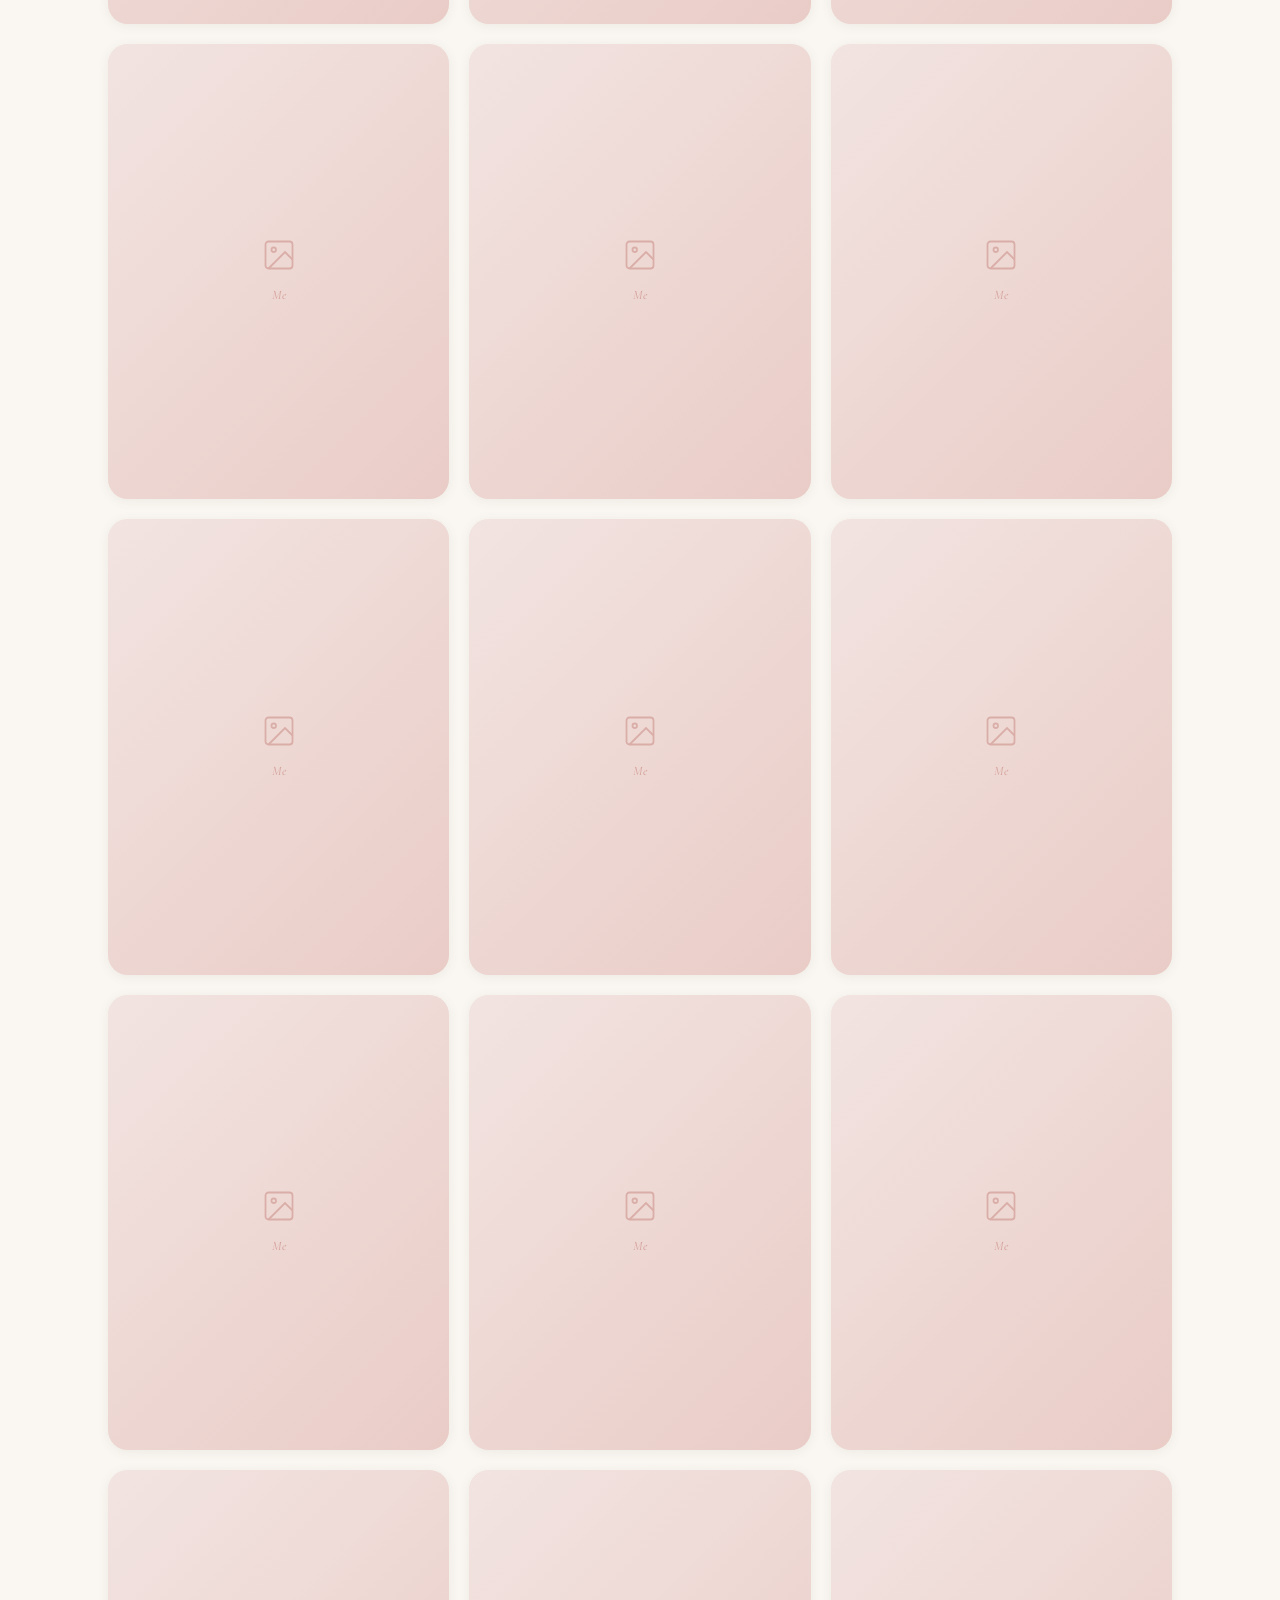
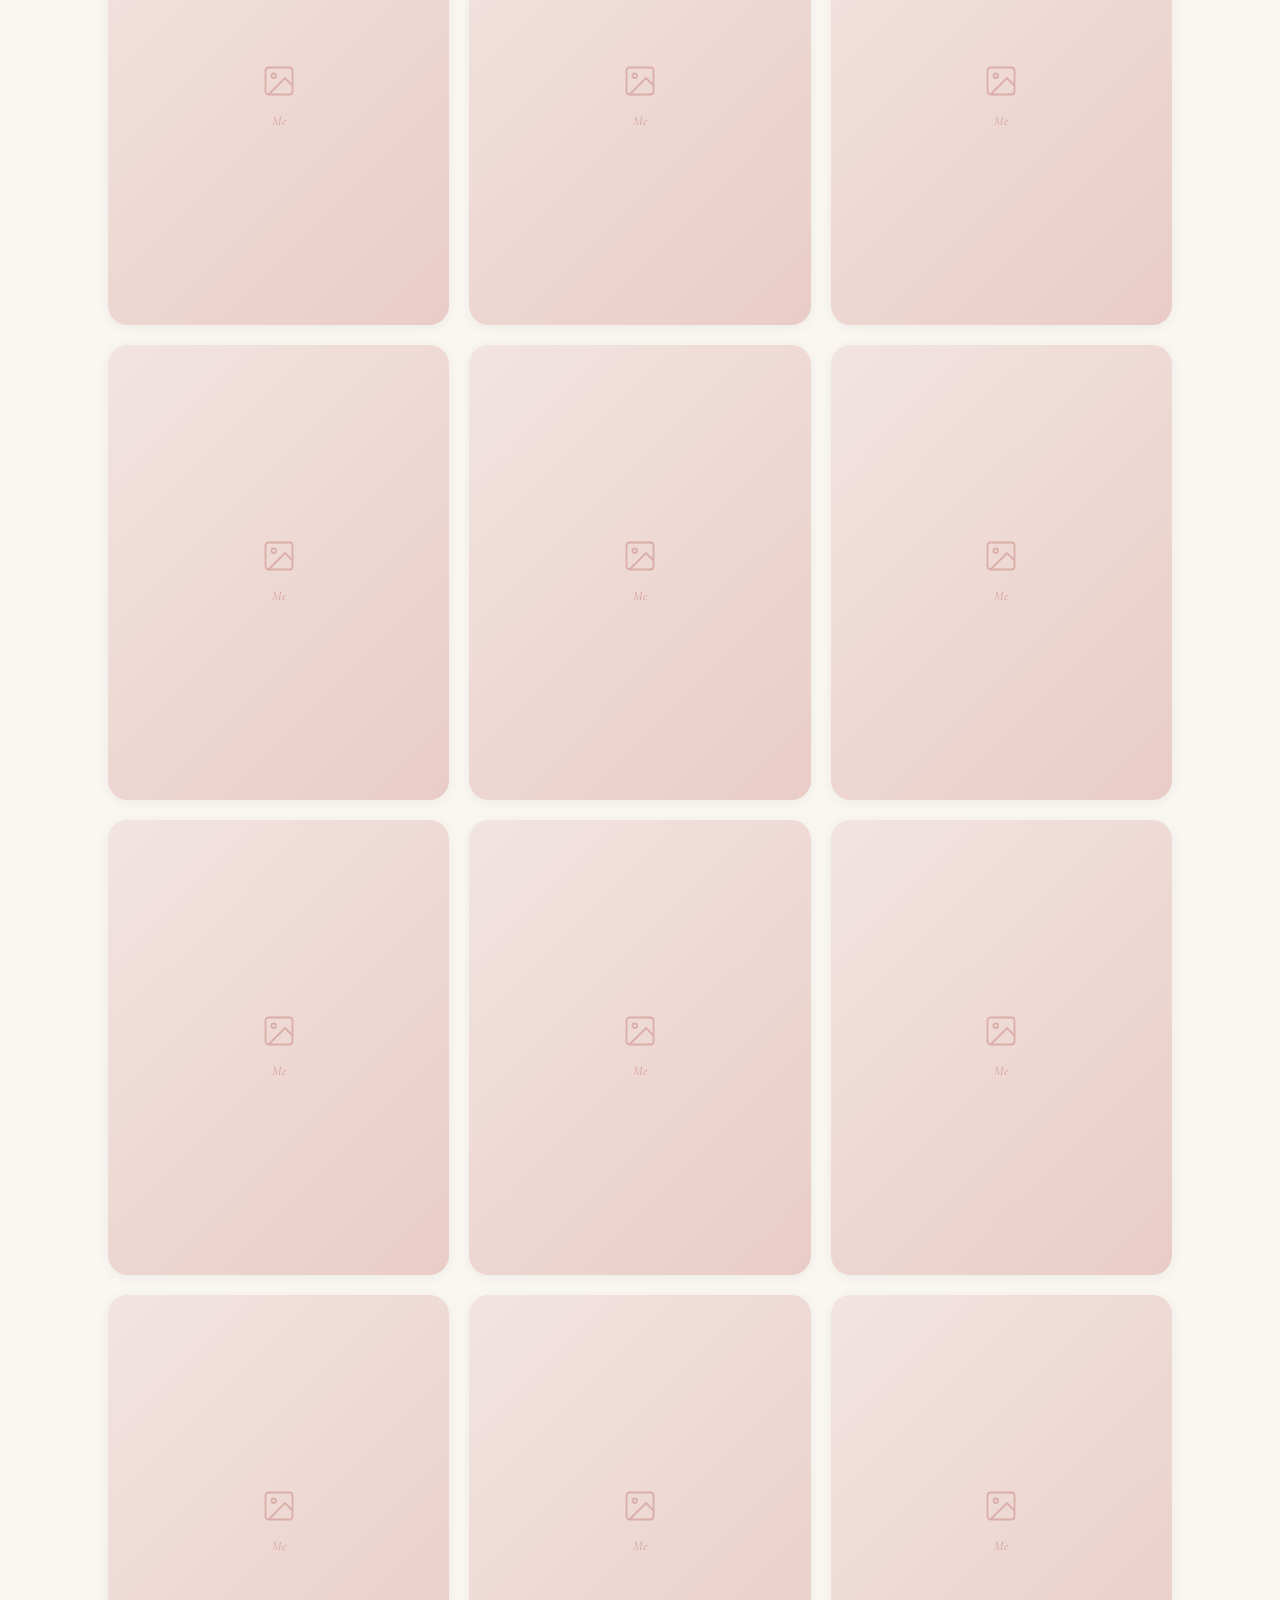
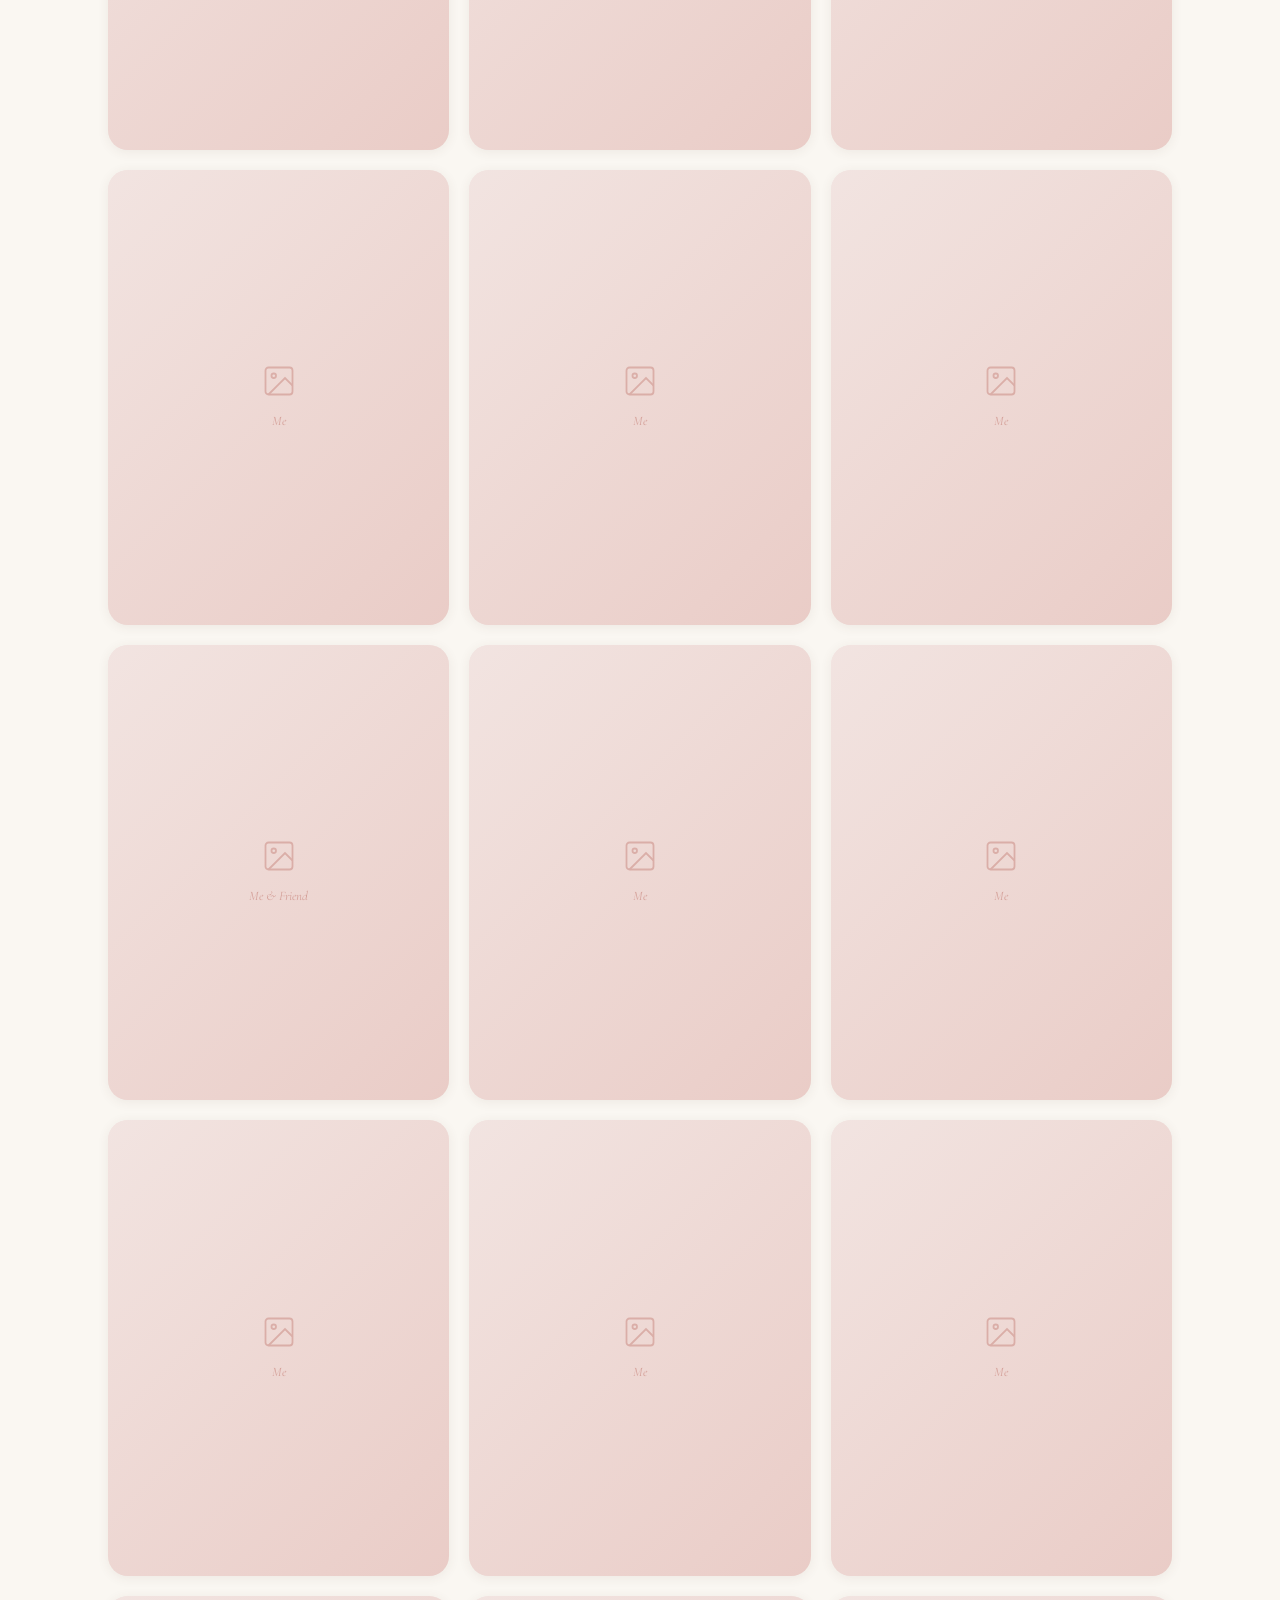
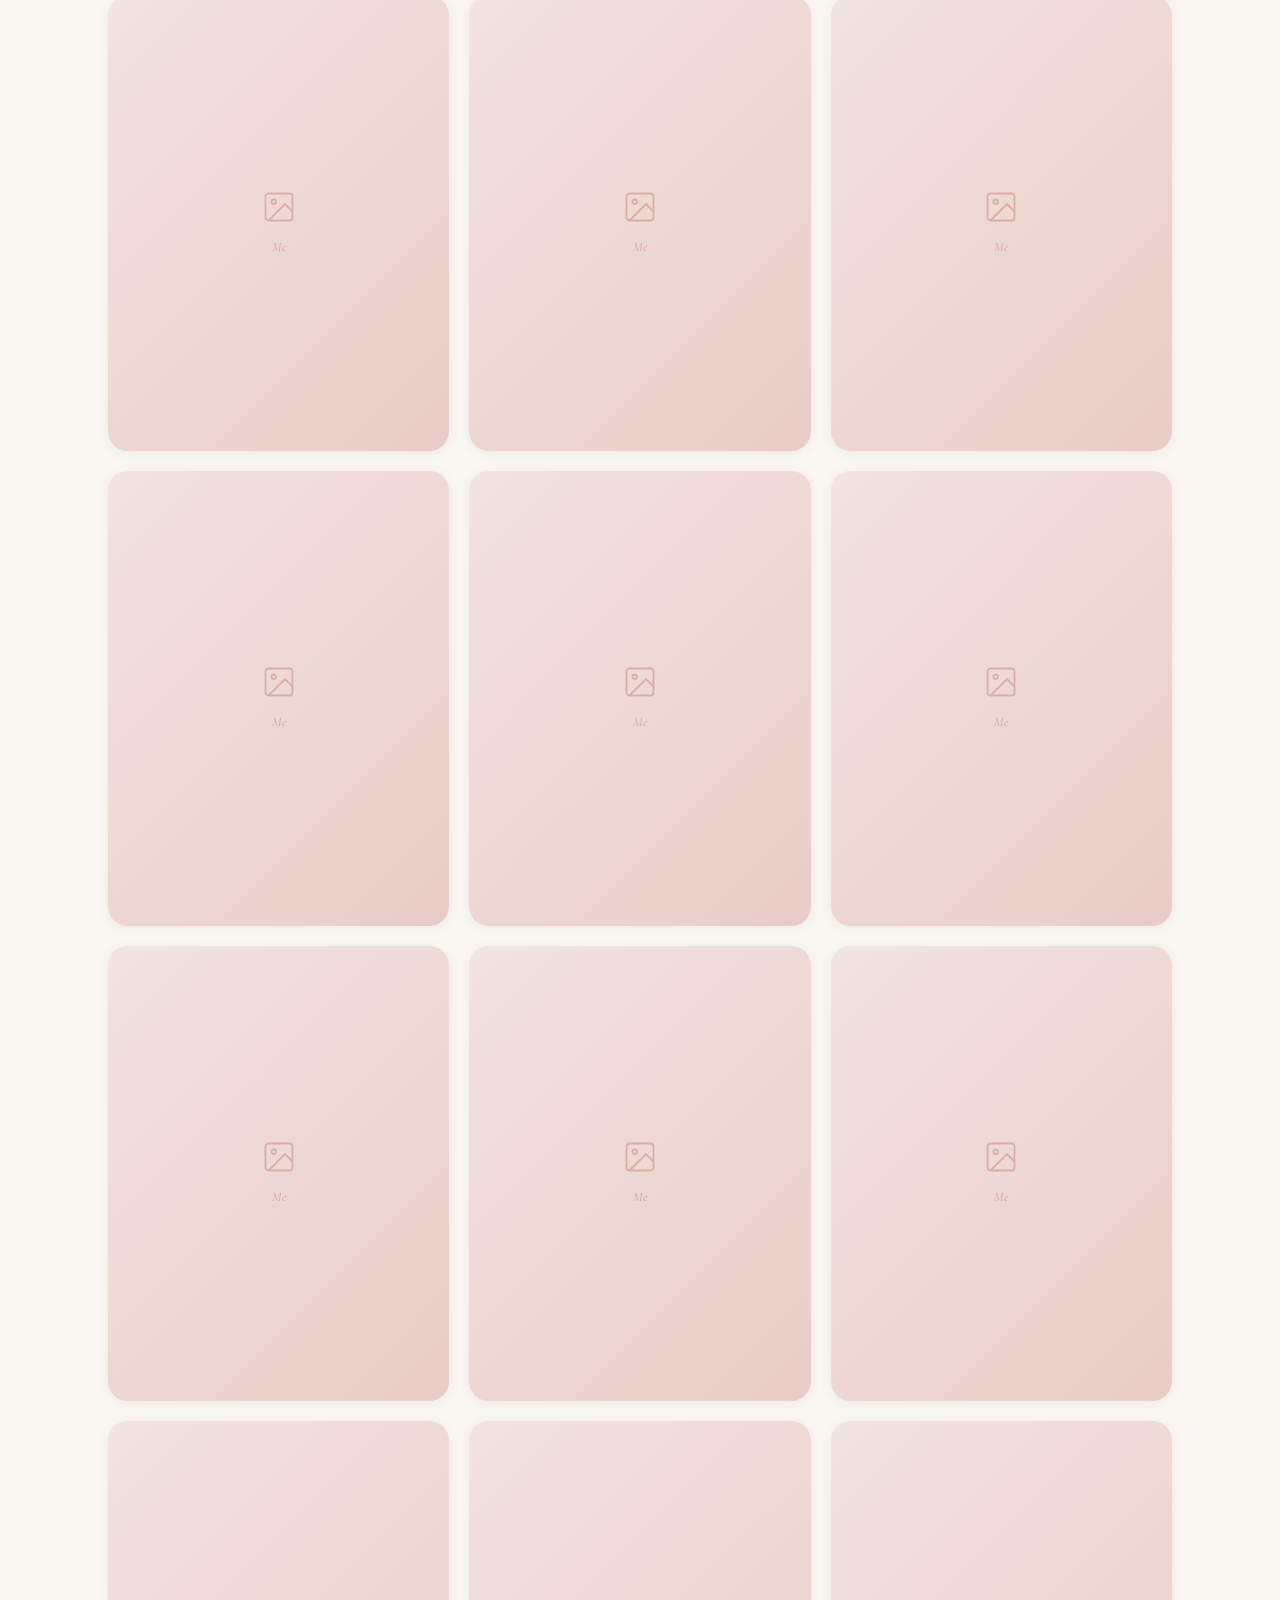
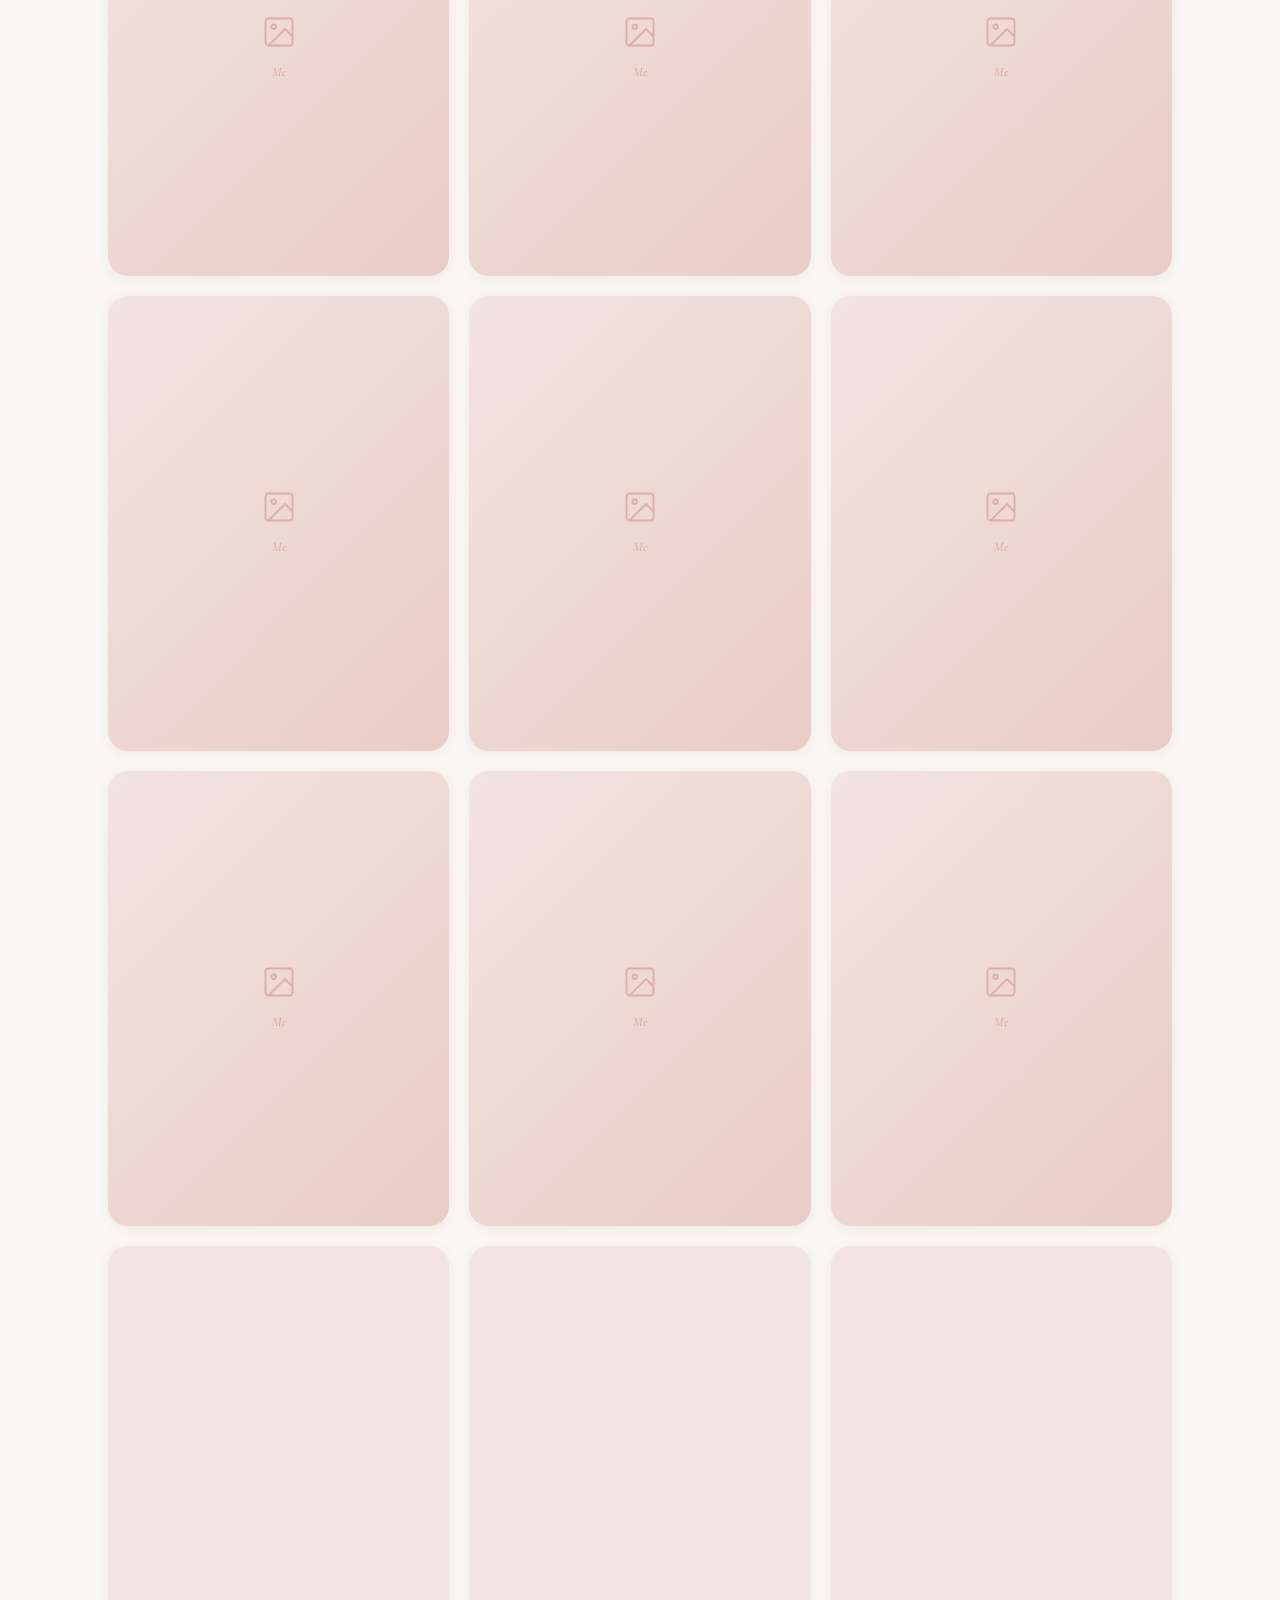
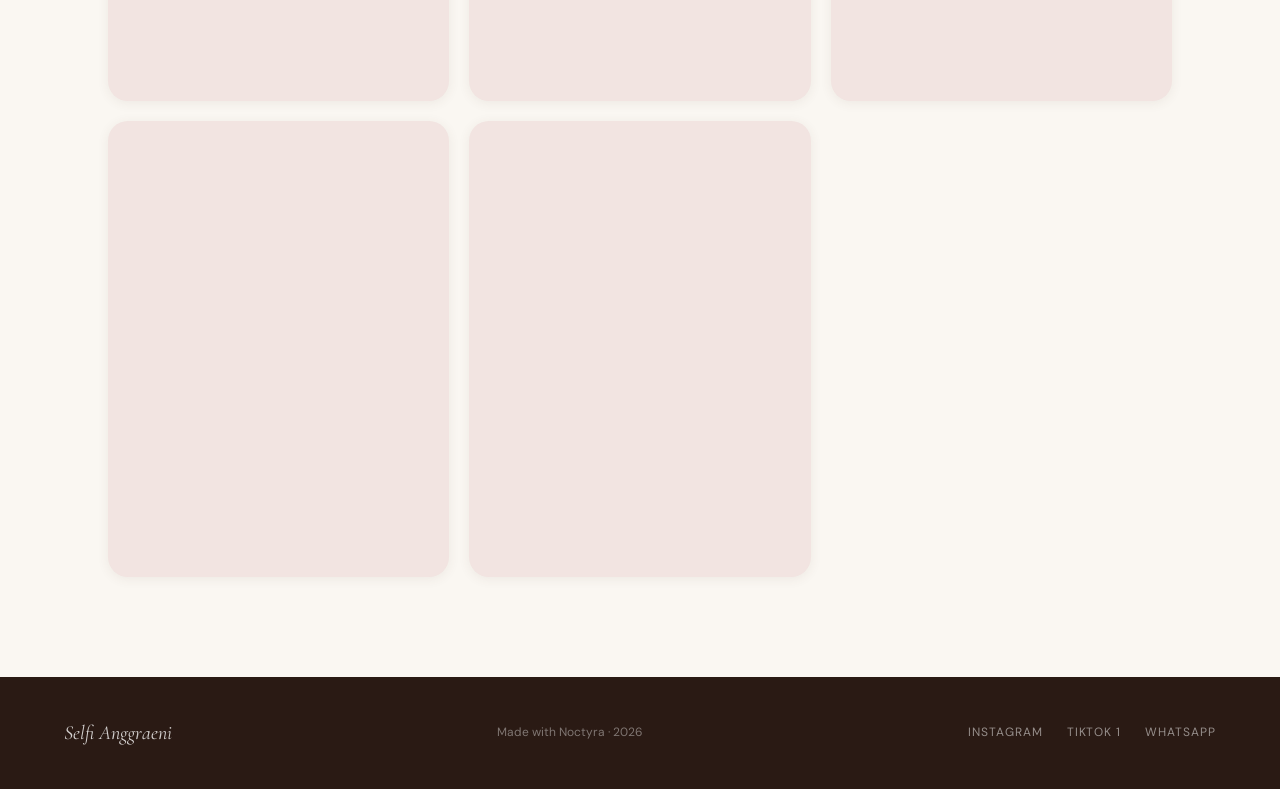
==== commit 46909c00: "Remove second TikTok link from footer" ====
--- a/gallery.html
+++ b/gallery.html
@@ -156,7 +156,6 @@
       <div class="footer-socials">
         <a href="https://instagram.com/slfianggrea">Instagram</a>
         <a href="https://tiktok.com/@anggreaaa19">TikTok 1</a>
-        <a href="https://tiktok.com/@selllllfffii">TikTok 2</a>
         <a href="https://wa.me/+6281249540088">WhatsApp</a>
       </div>
     </div>
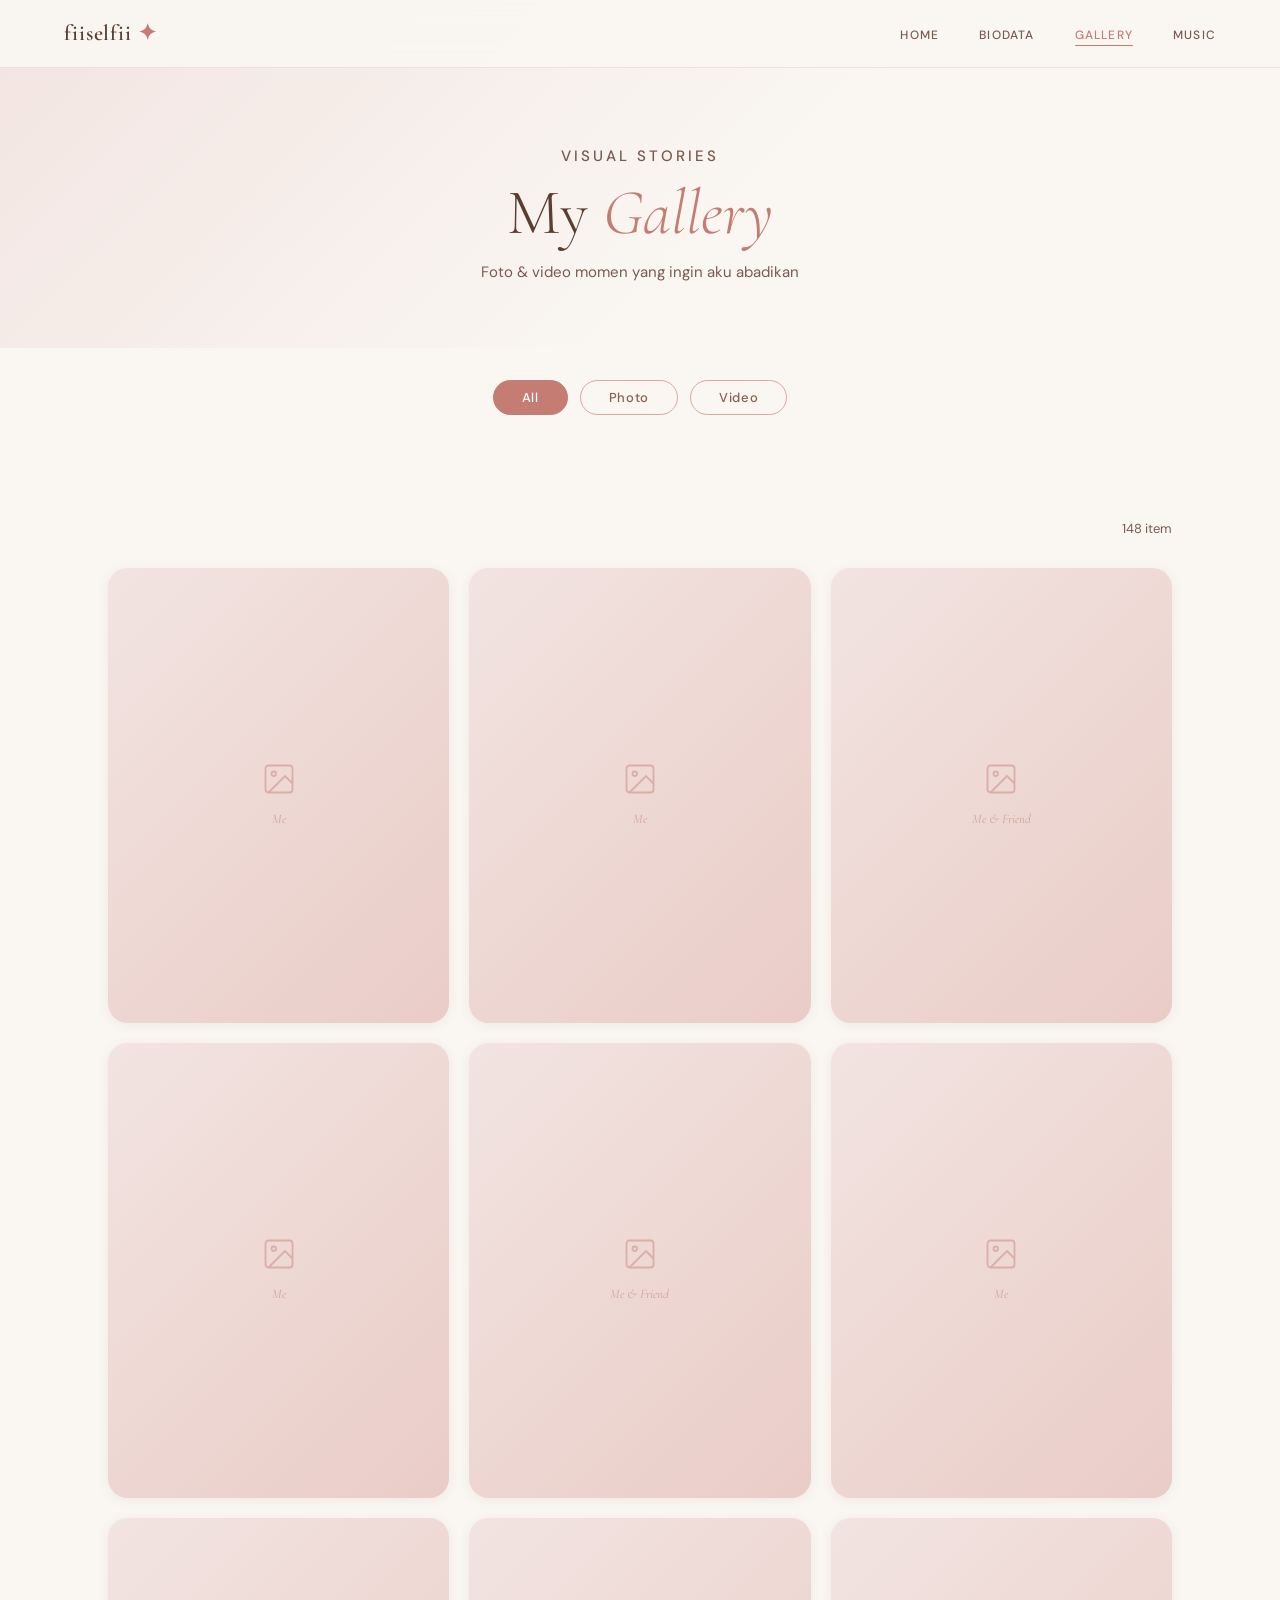
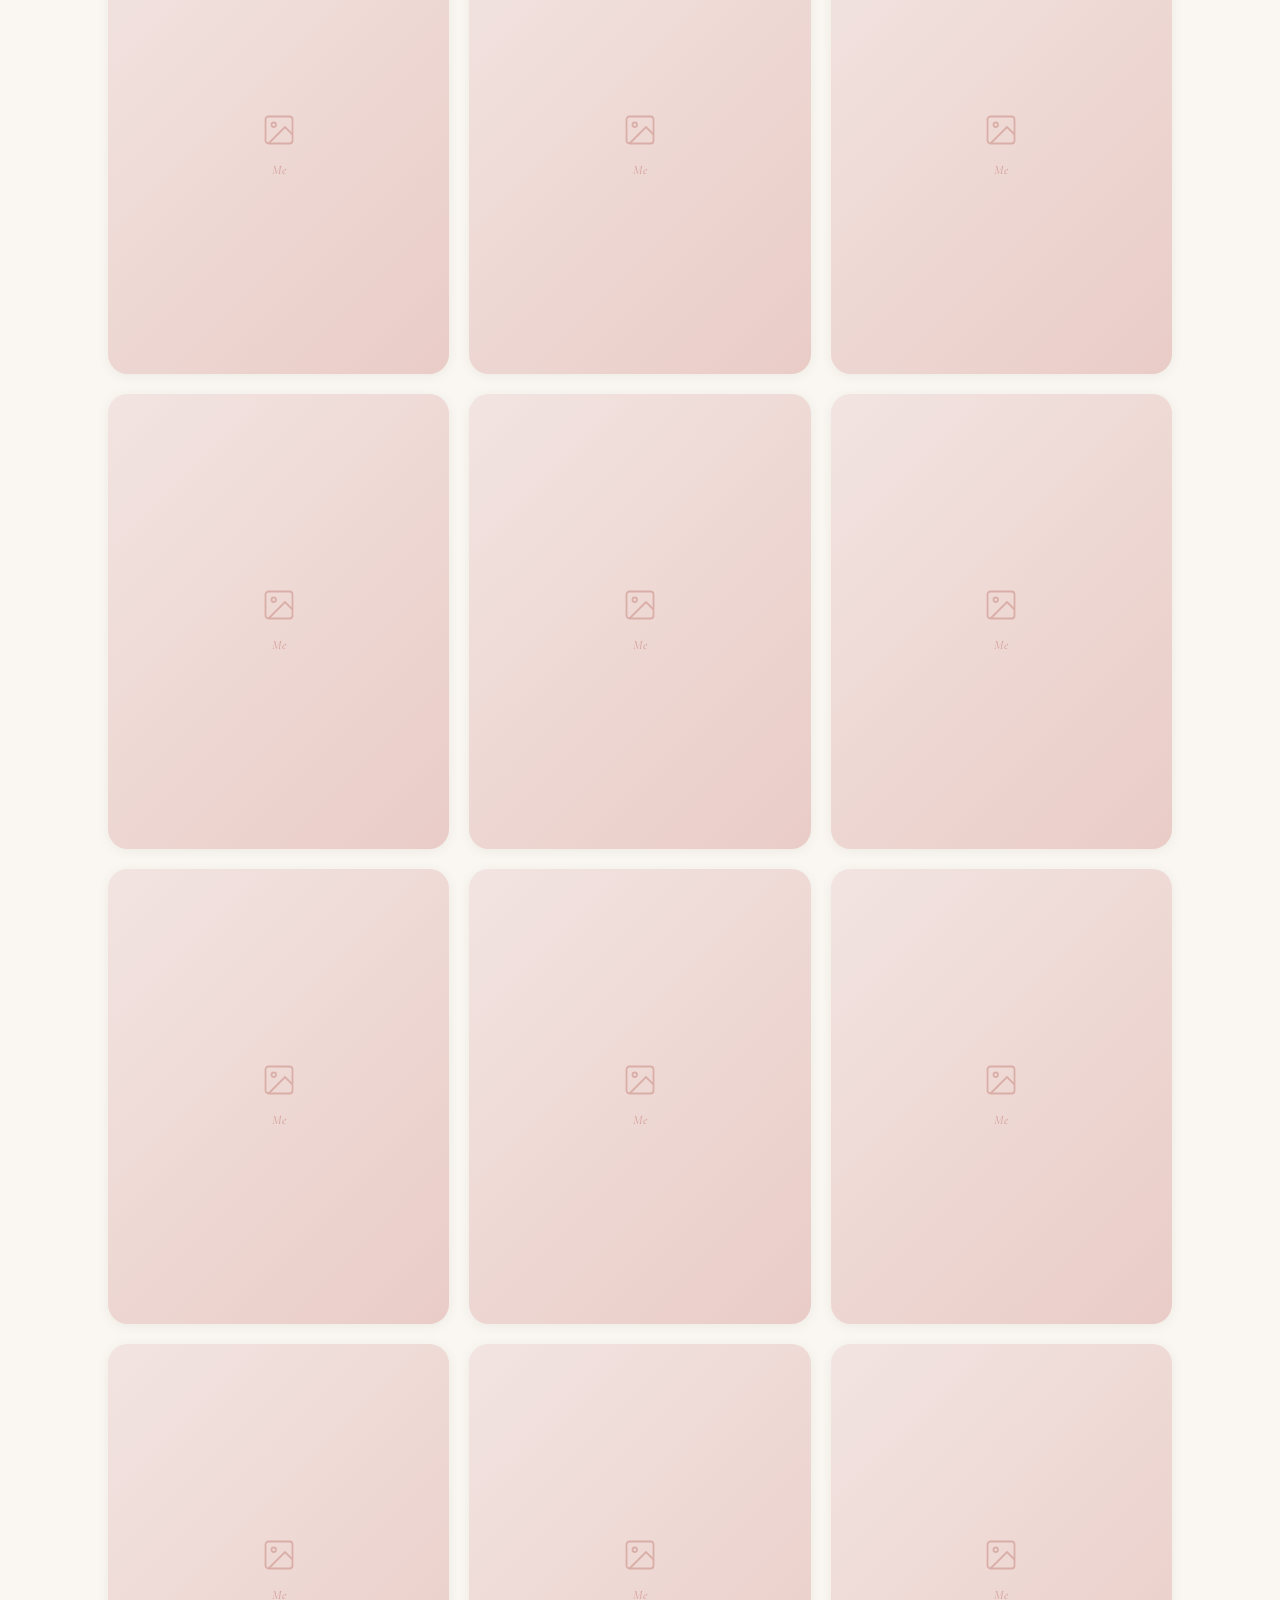
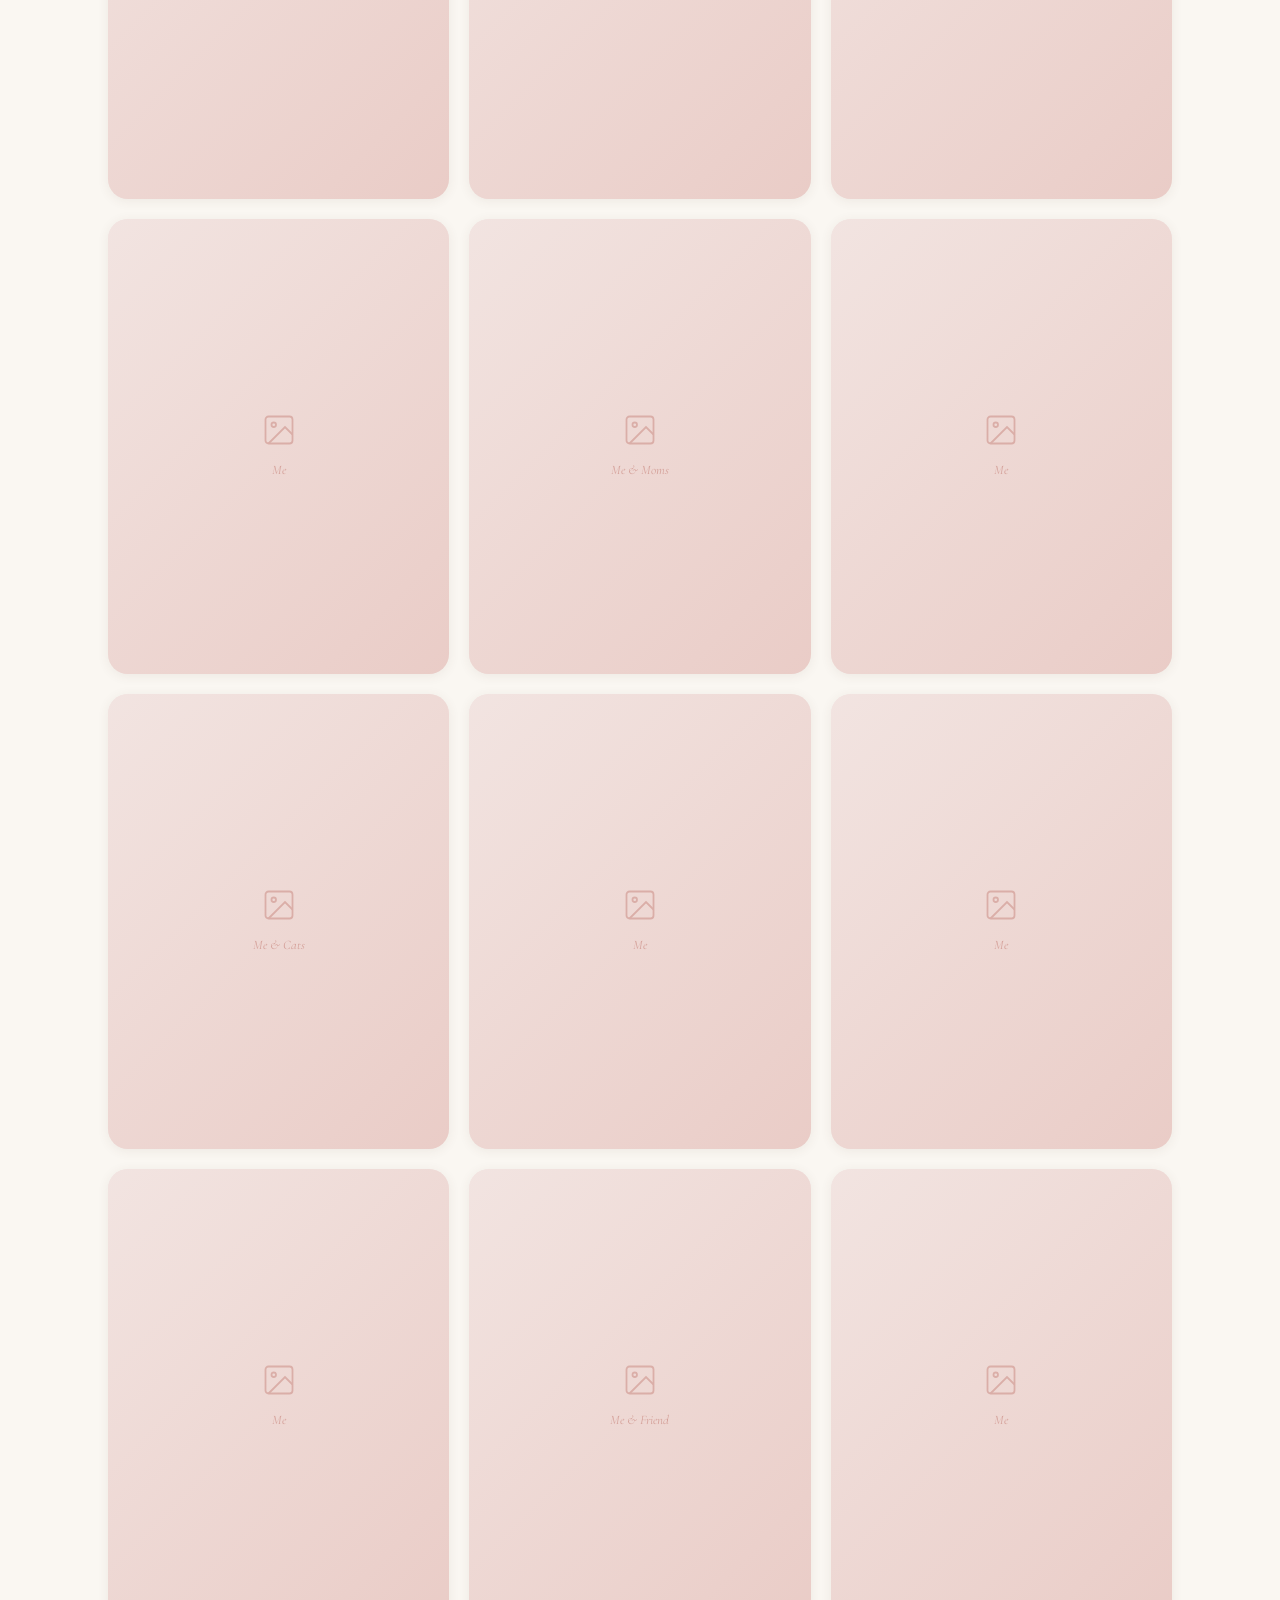
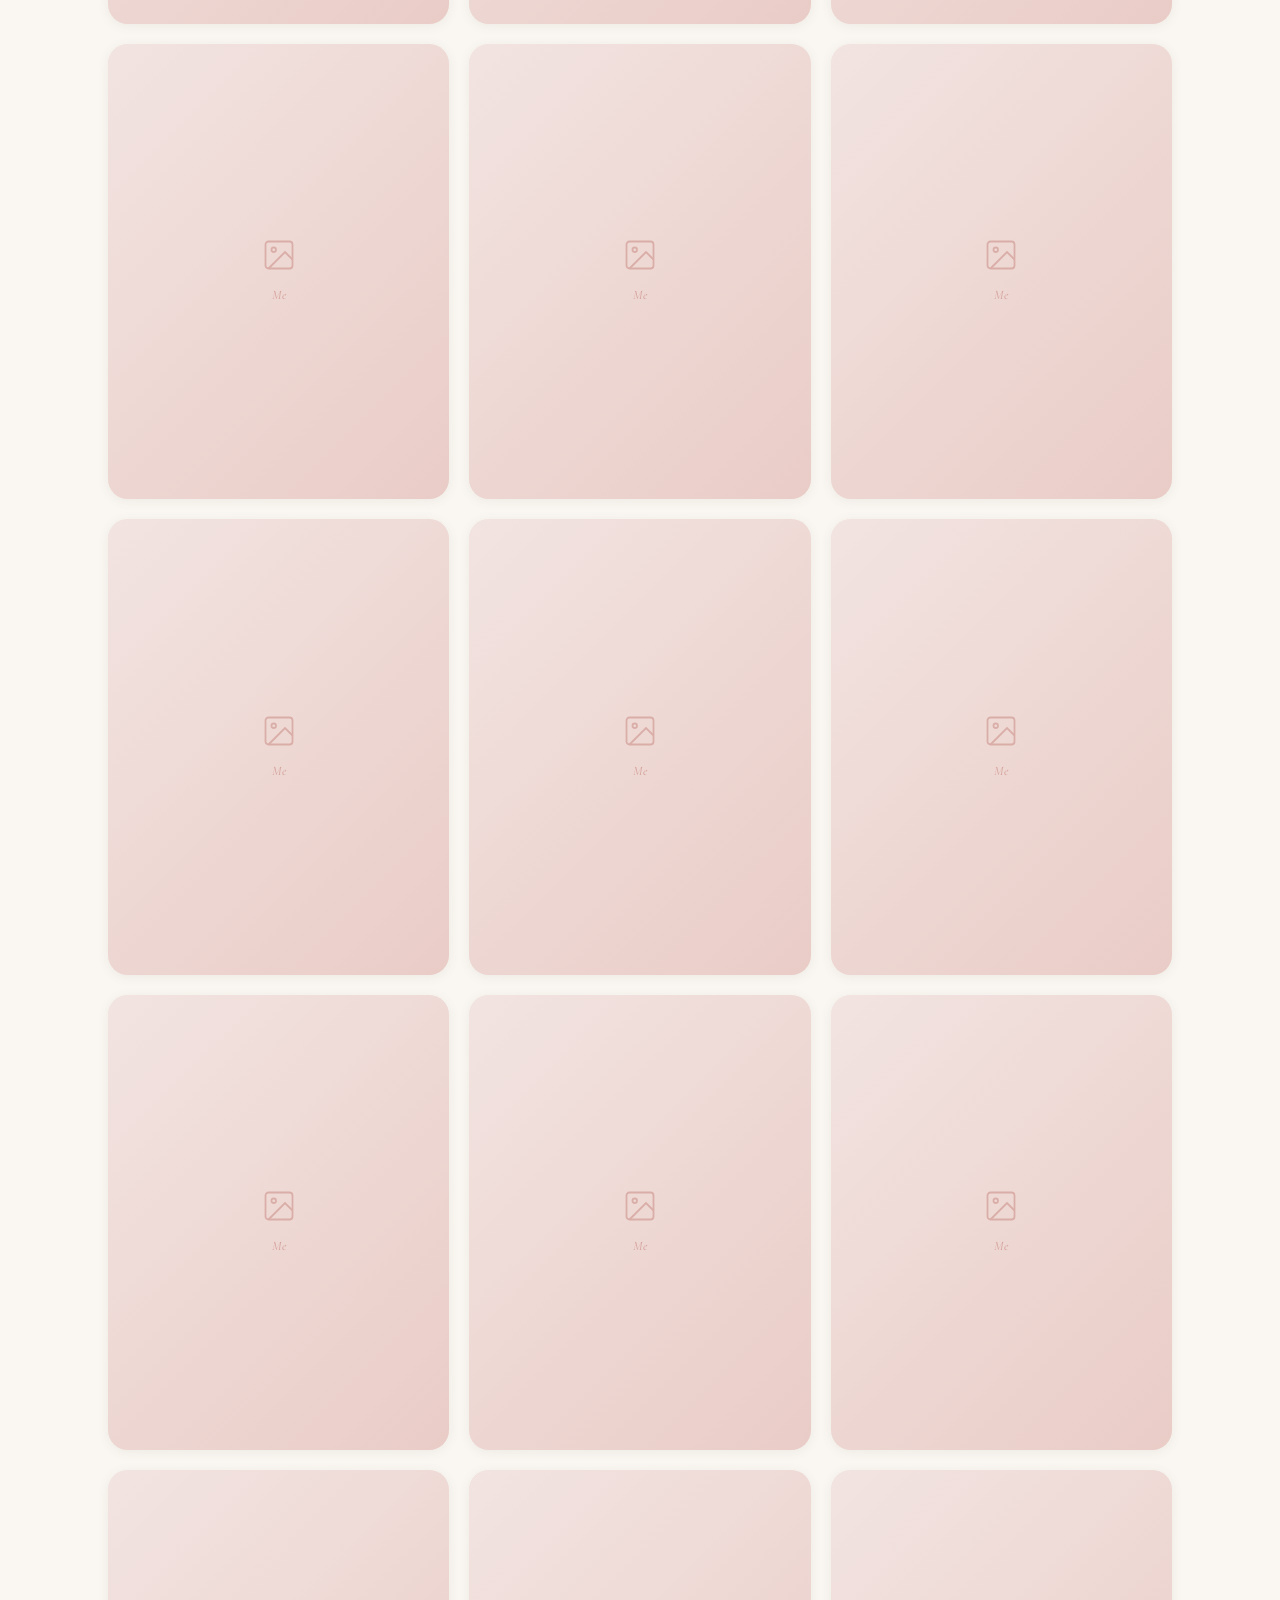
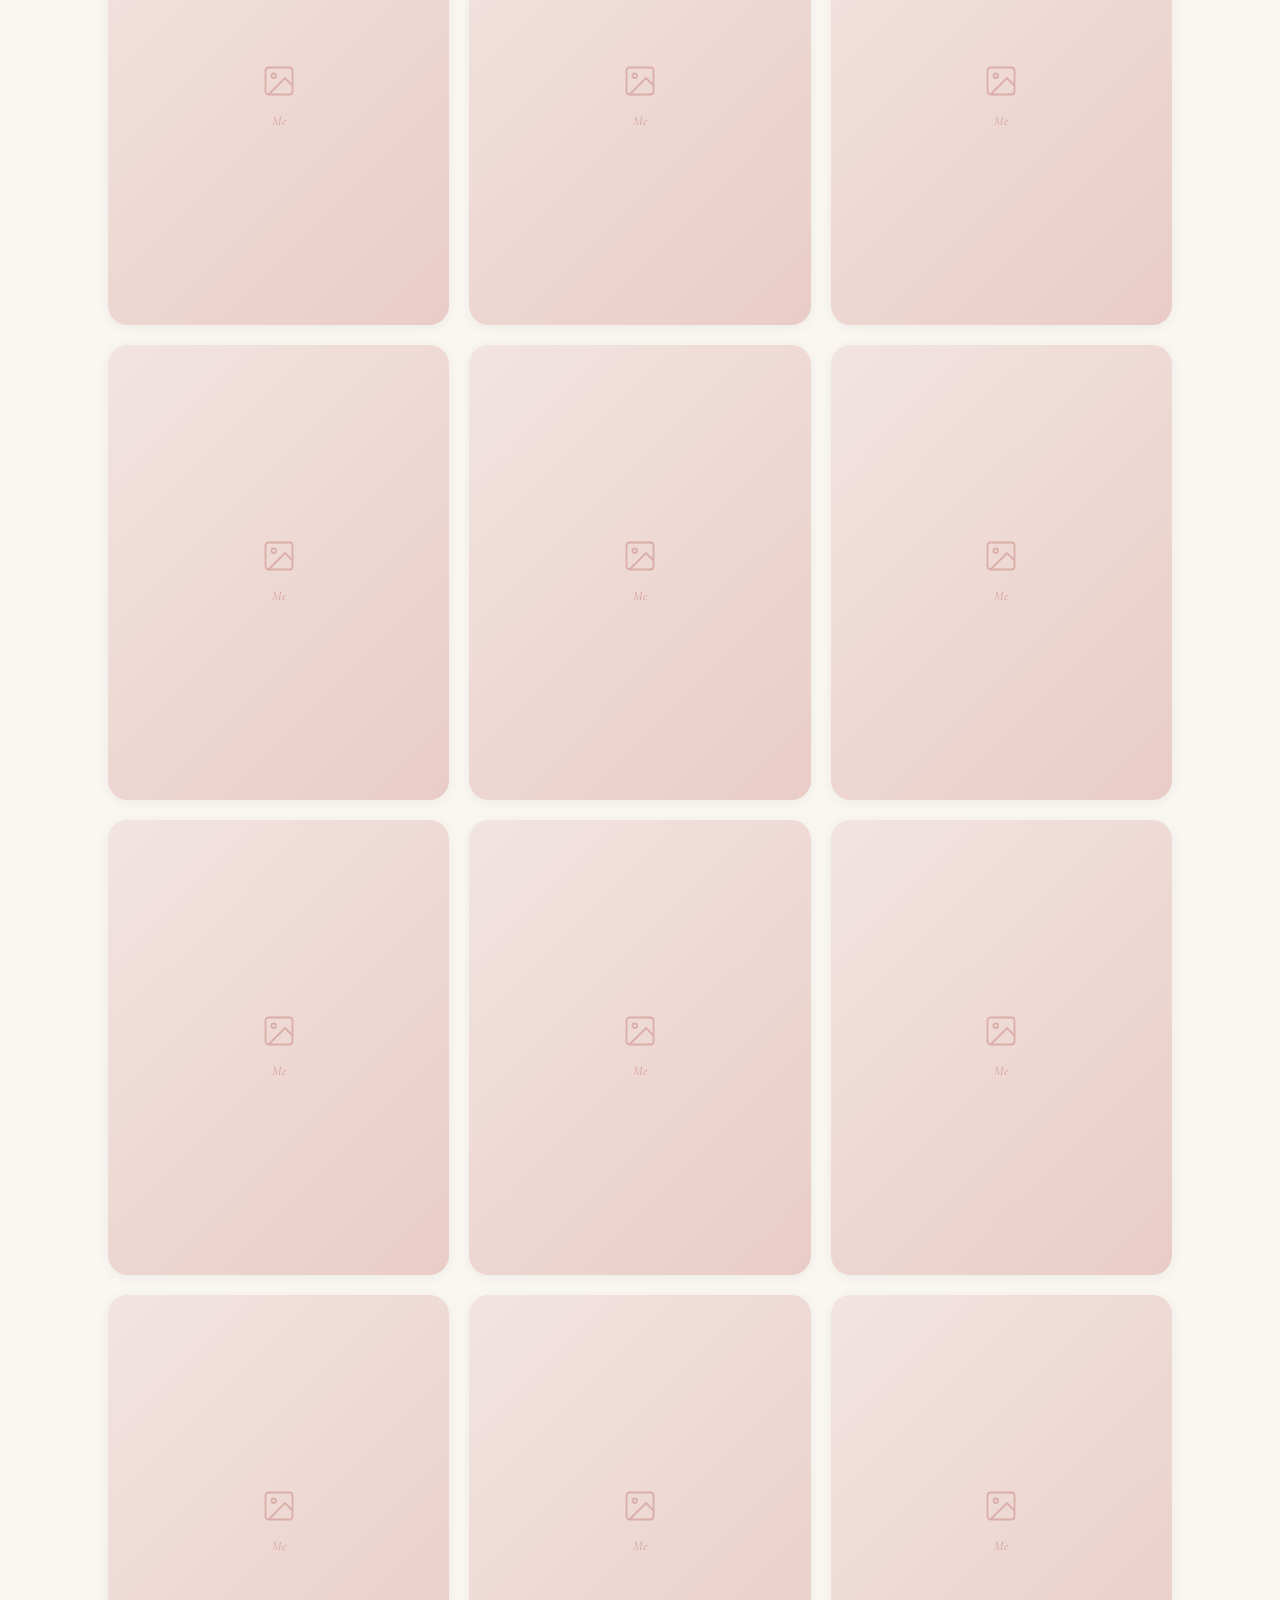
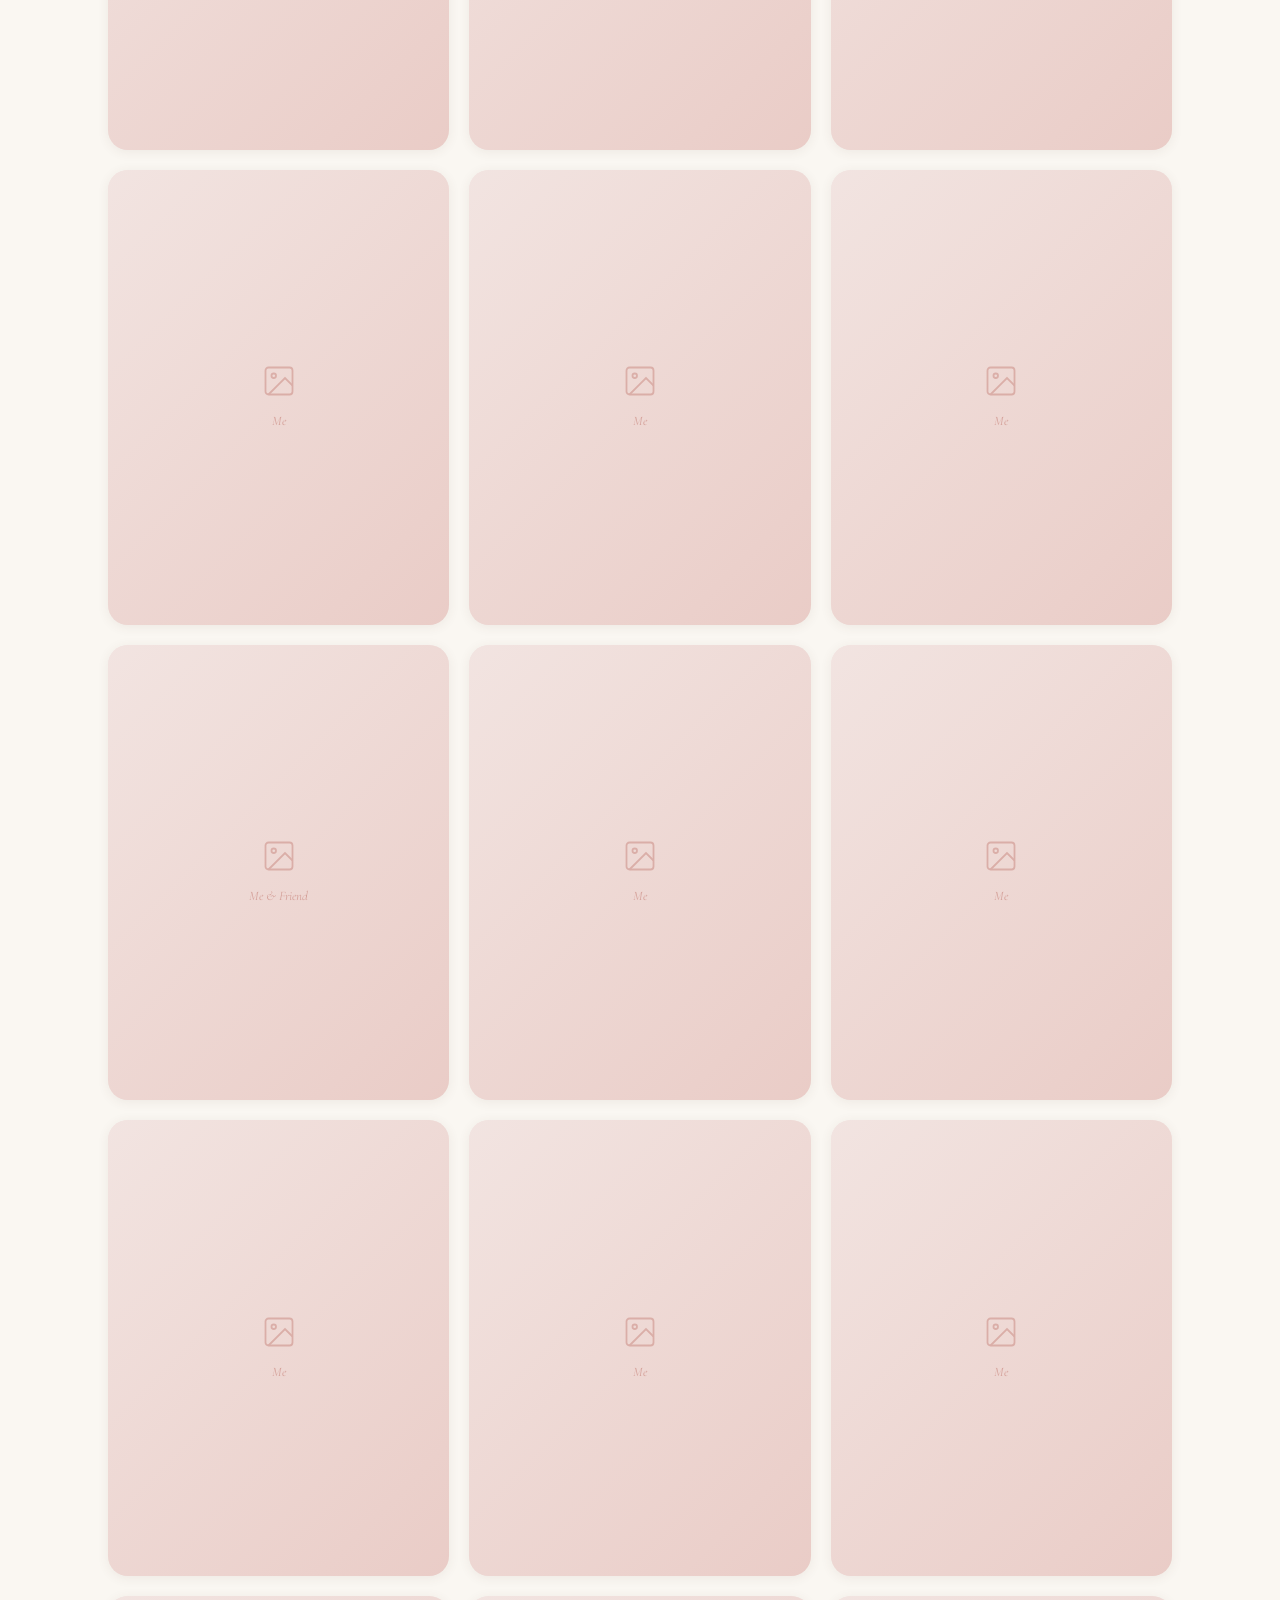
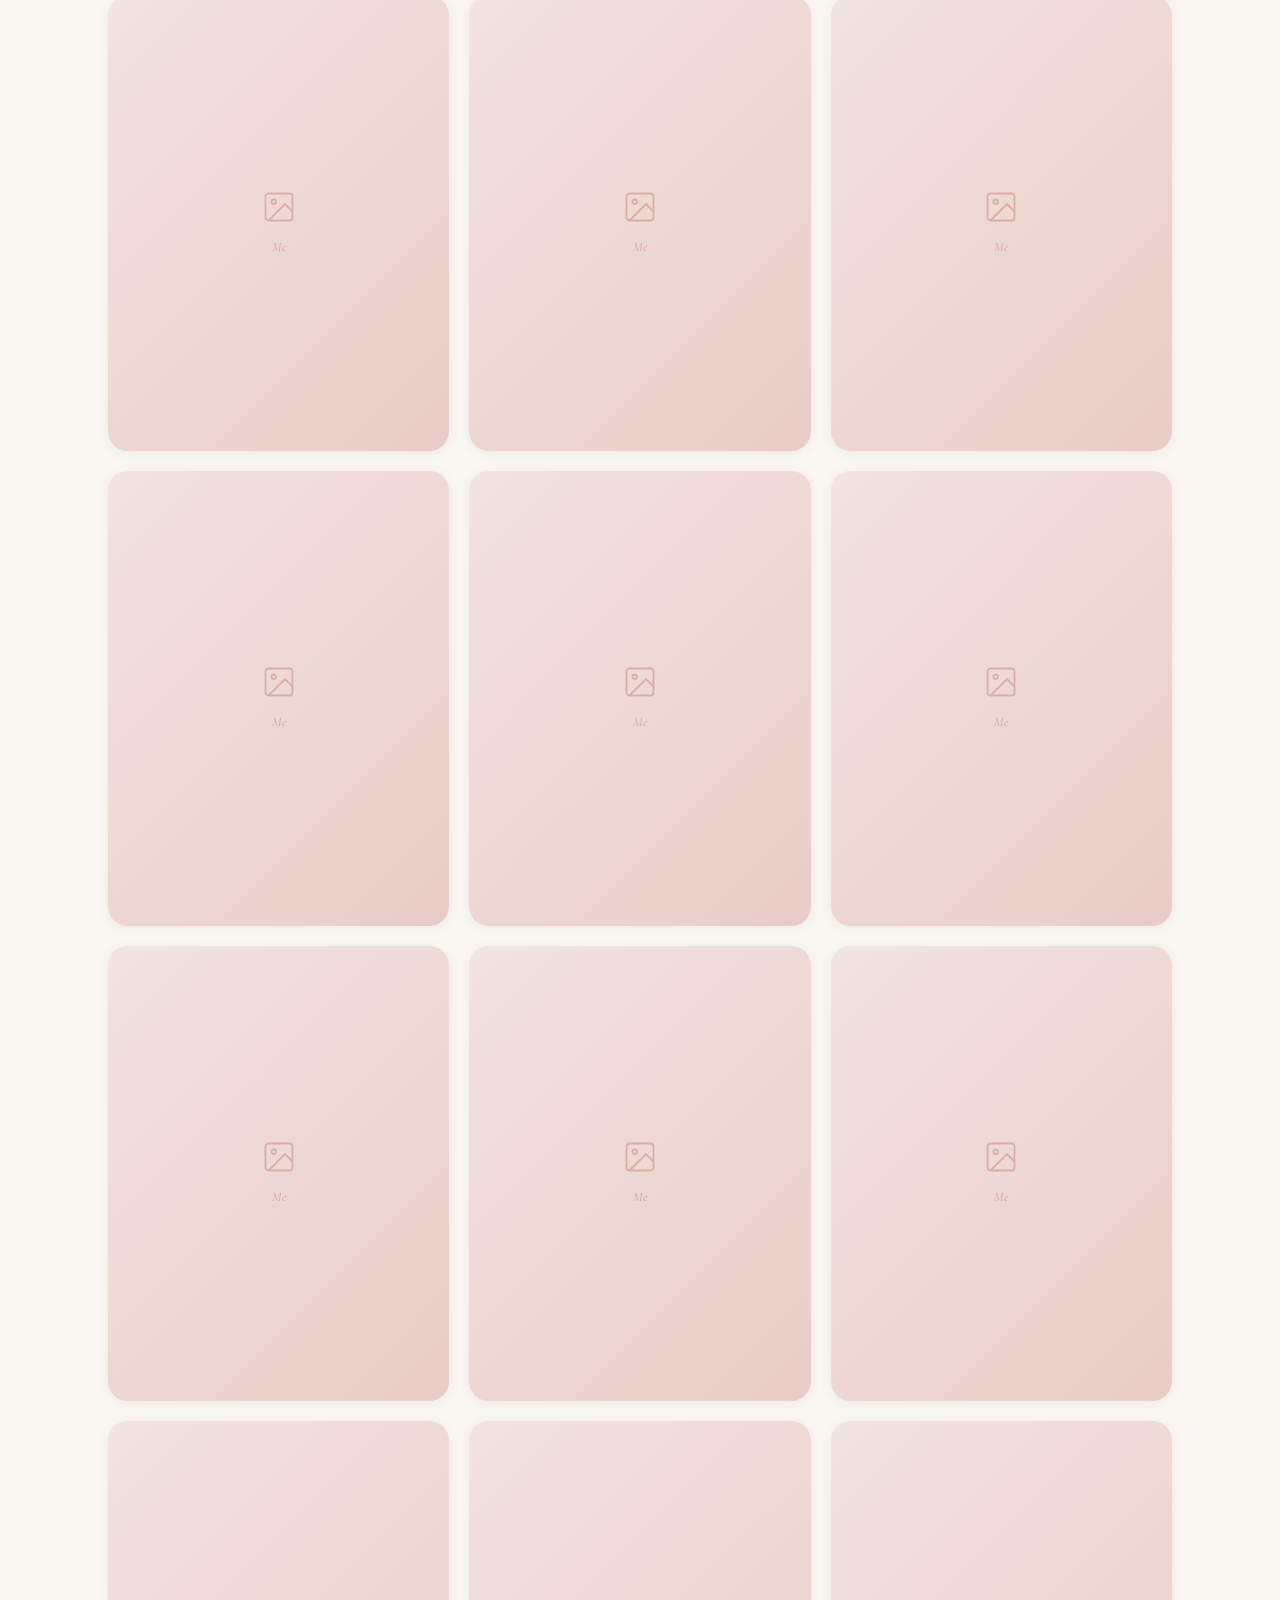
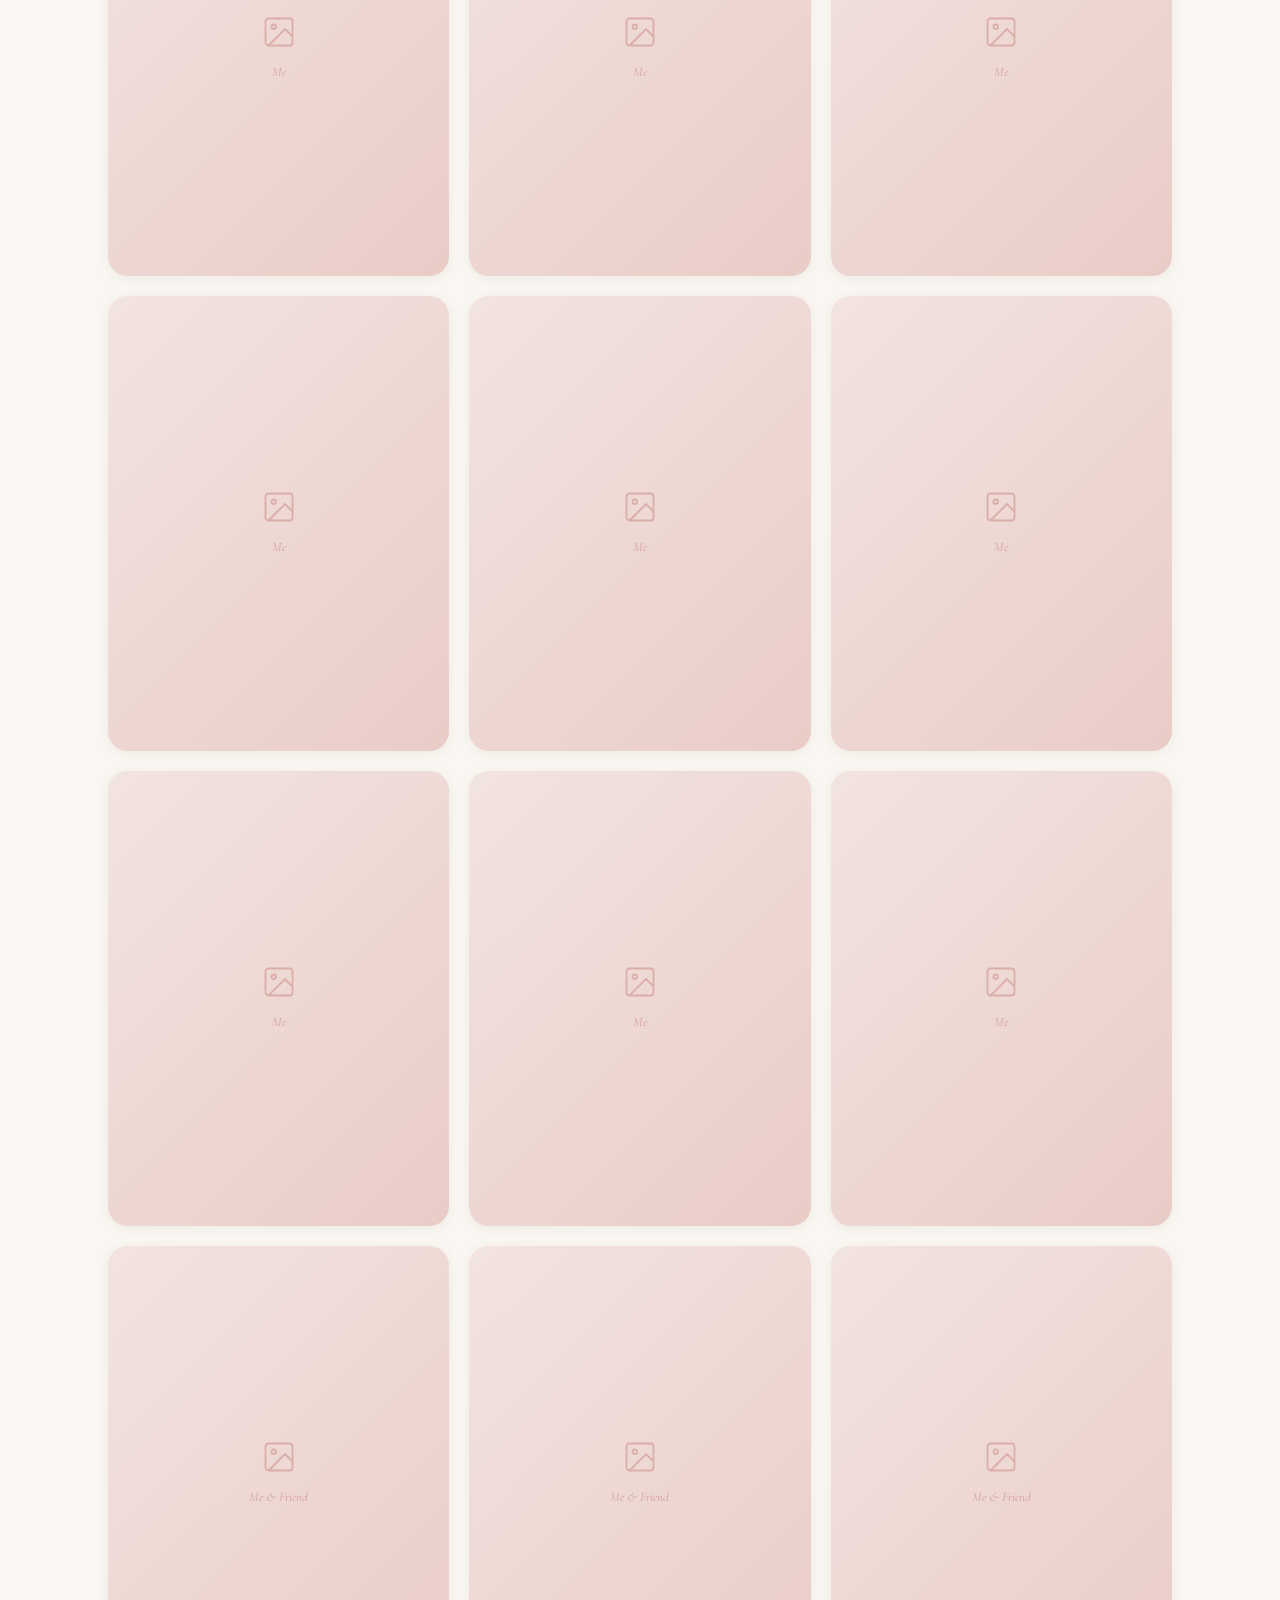
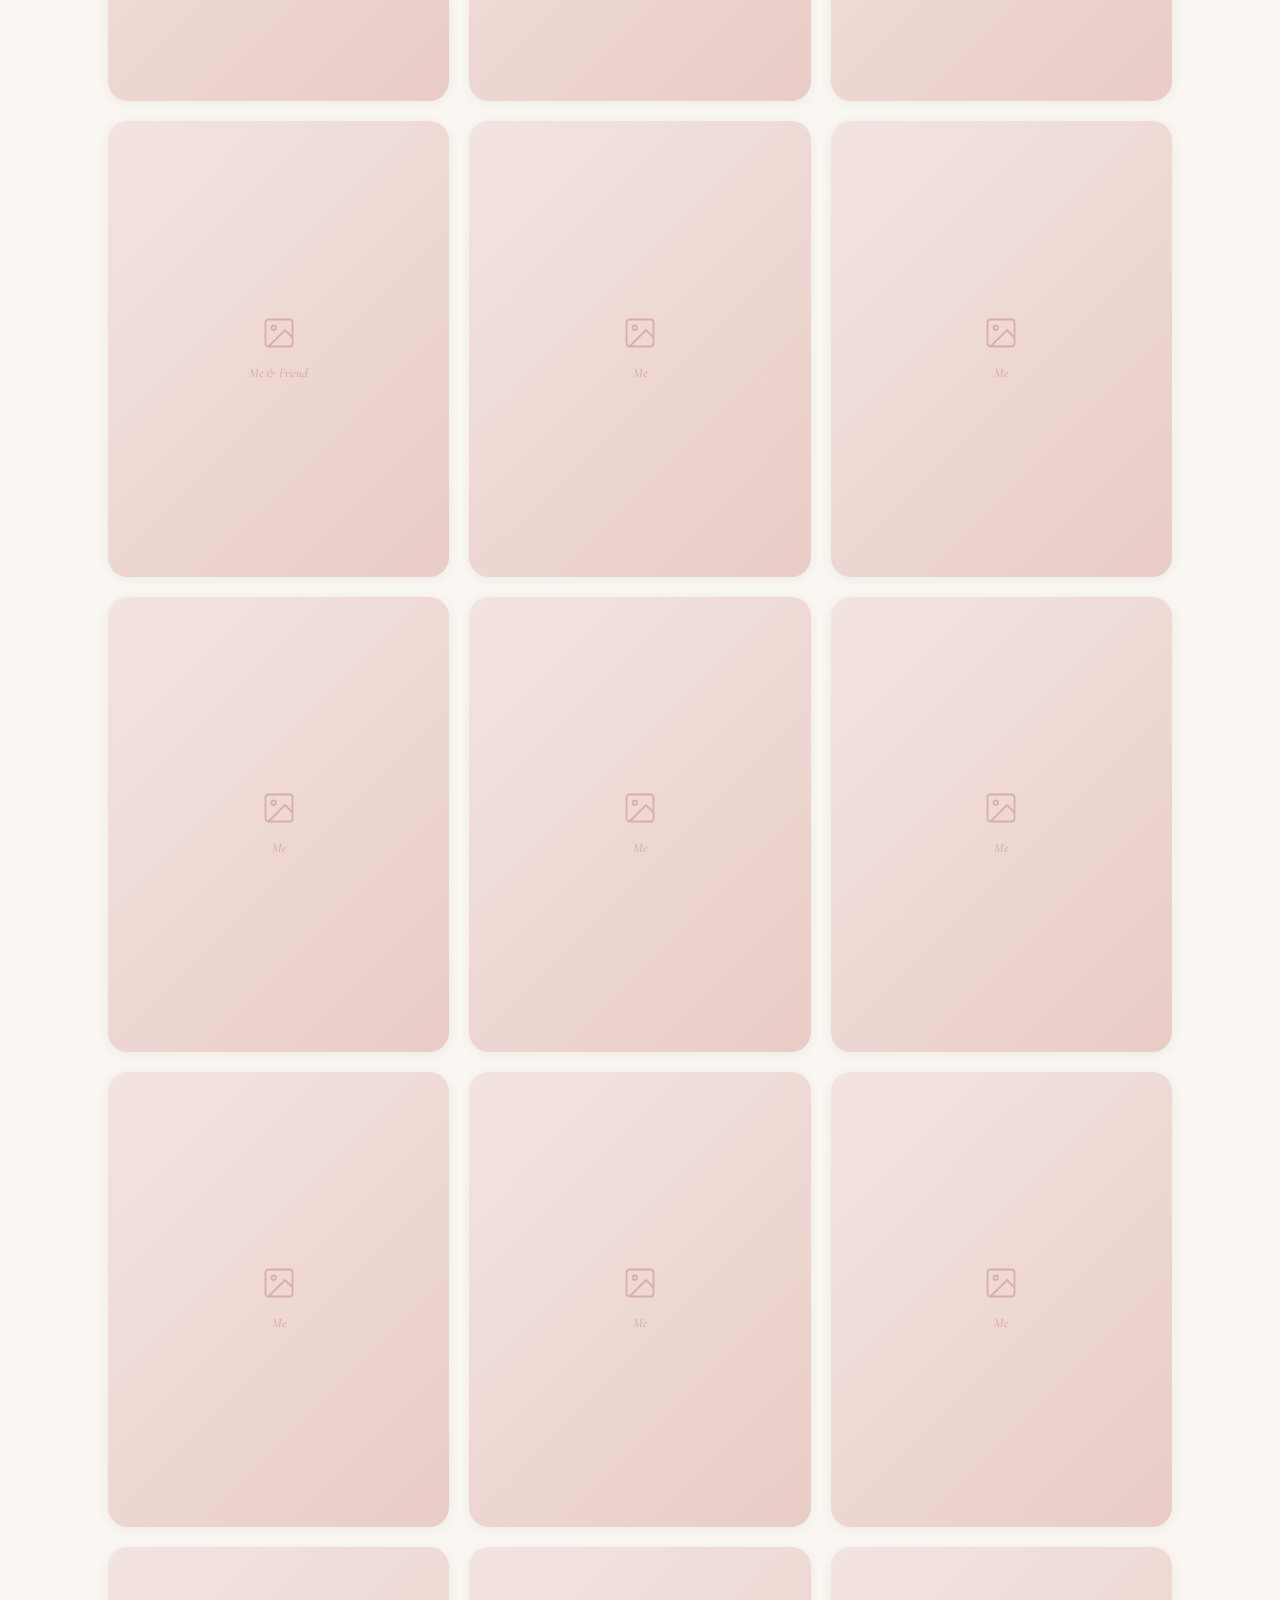
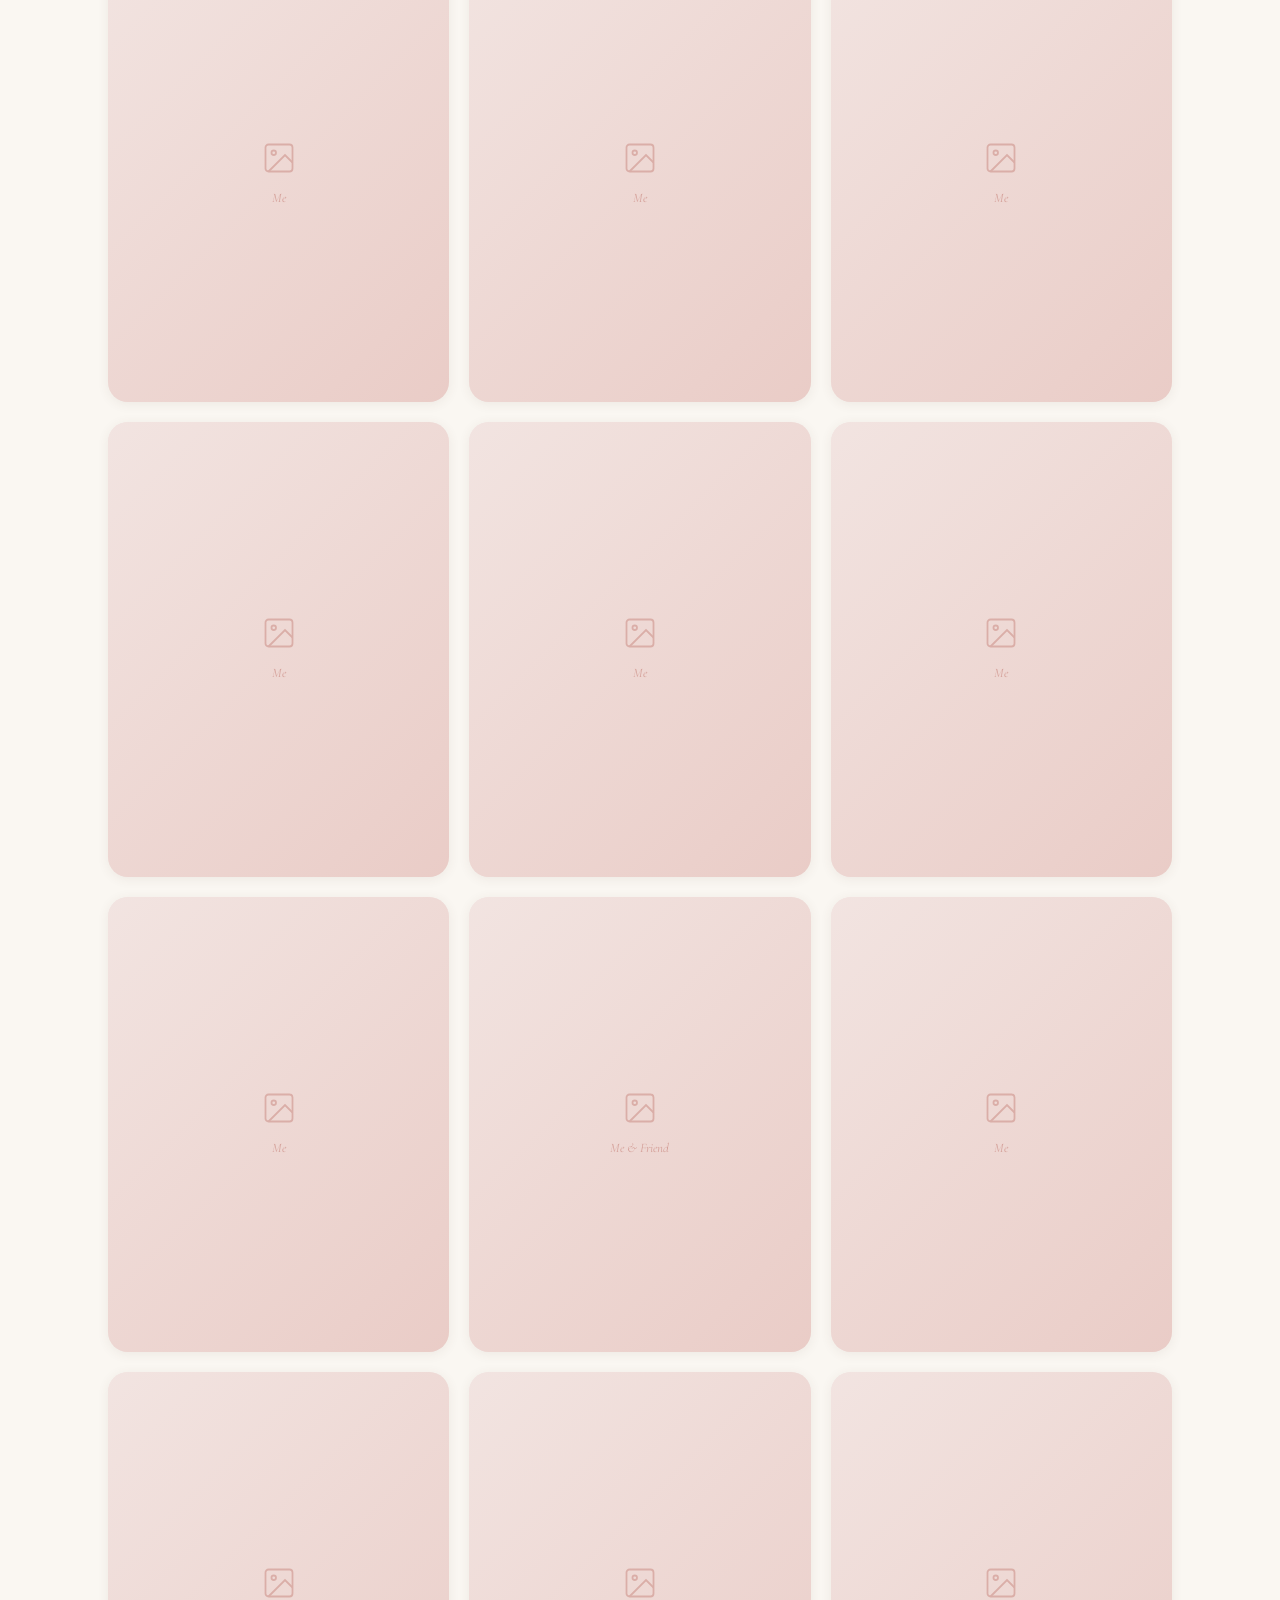
==== commit deff631c: "Update gallery.html" ====
--- a/gallery.html
+++ b/gallery.html
@@ -155,7 +155,7 @@
       <p class="footer-copy">Made with Noctyra · 2026</p>
       <div class="footer-socials">
         <a href="https://instagram.com/slfianggrea">Instagram</a>
-        <a href="https://tiktok.com/@anggreaaa19">TikTok 1</a>
+        <a href="https://tiktok.com/@selllllfiiiiii">TikTok</a>
         <a href="https://wa.me/+6281249540088">WhatsApp</a>
       </div>
     </div>
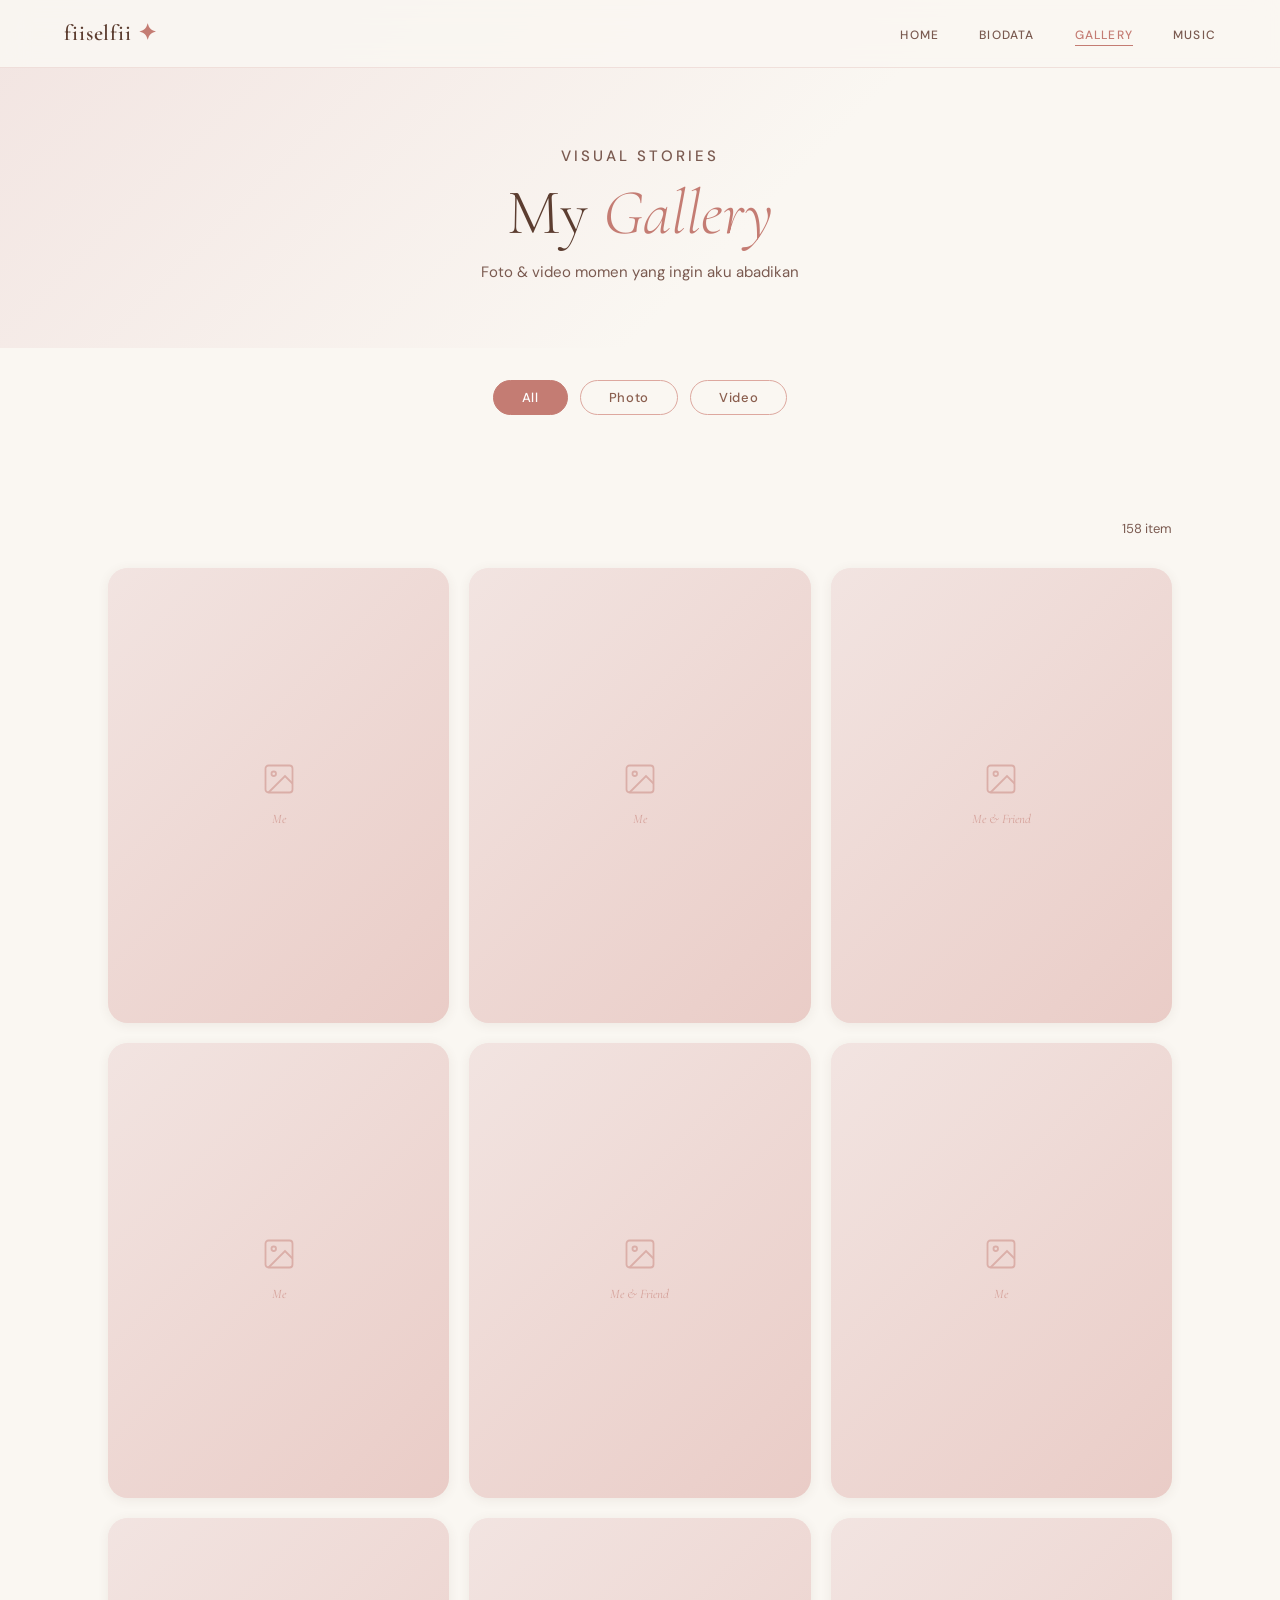
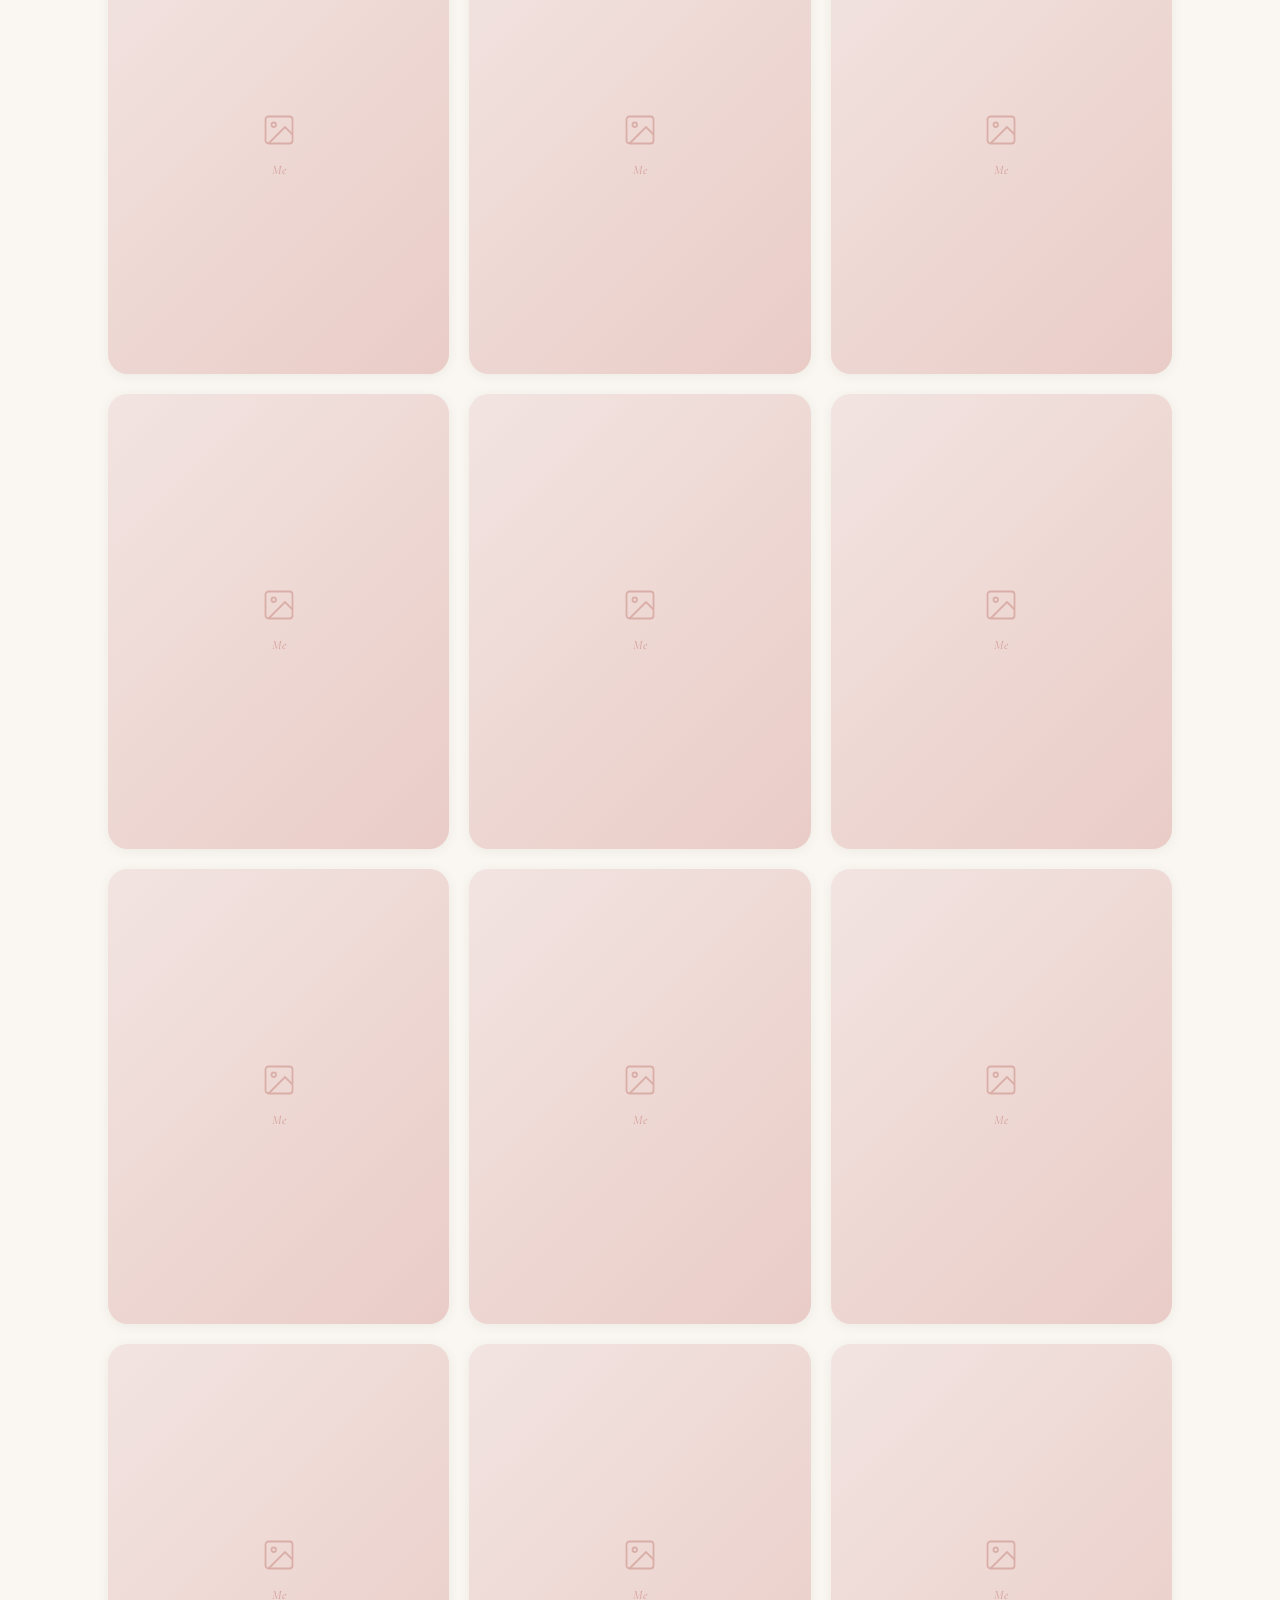
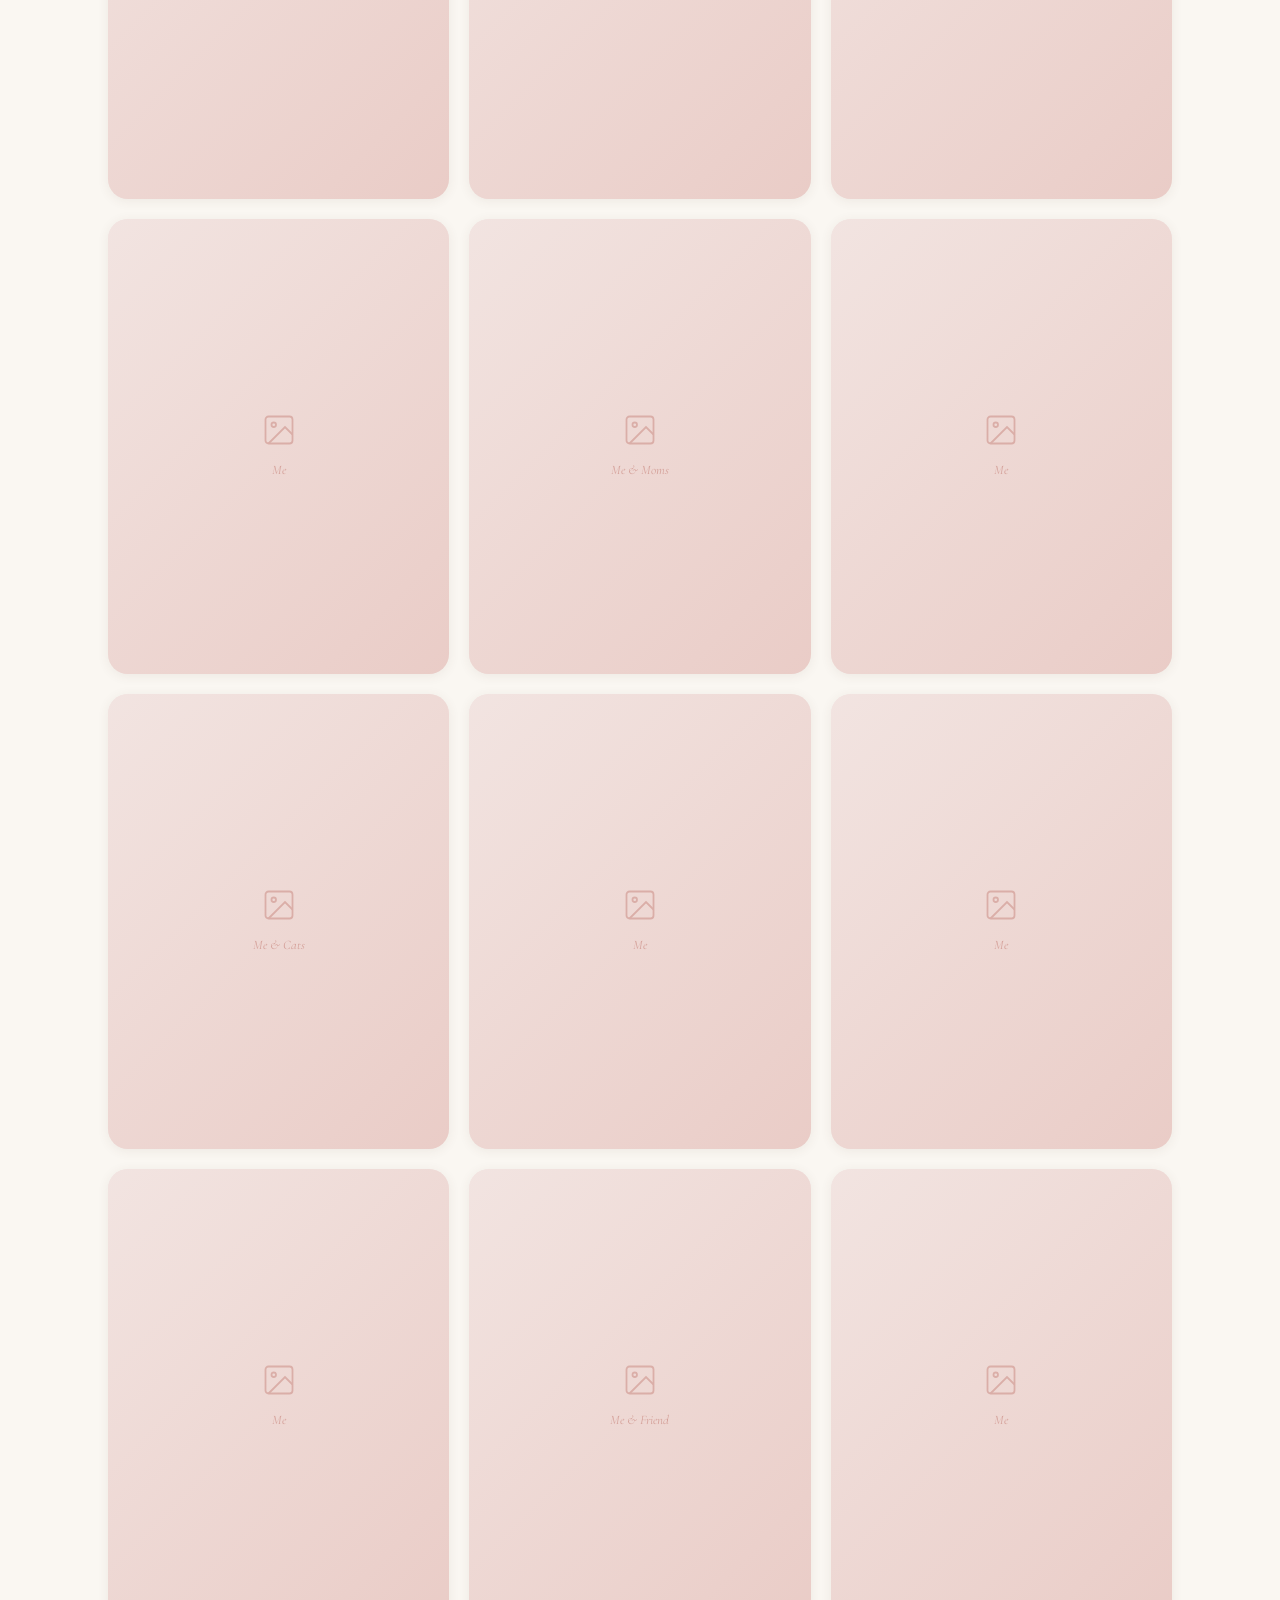
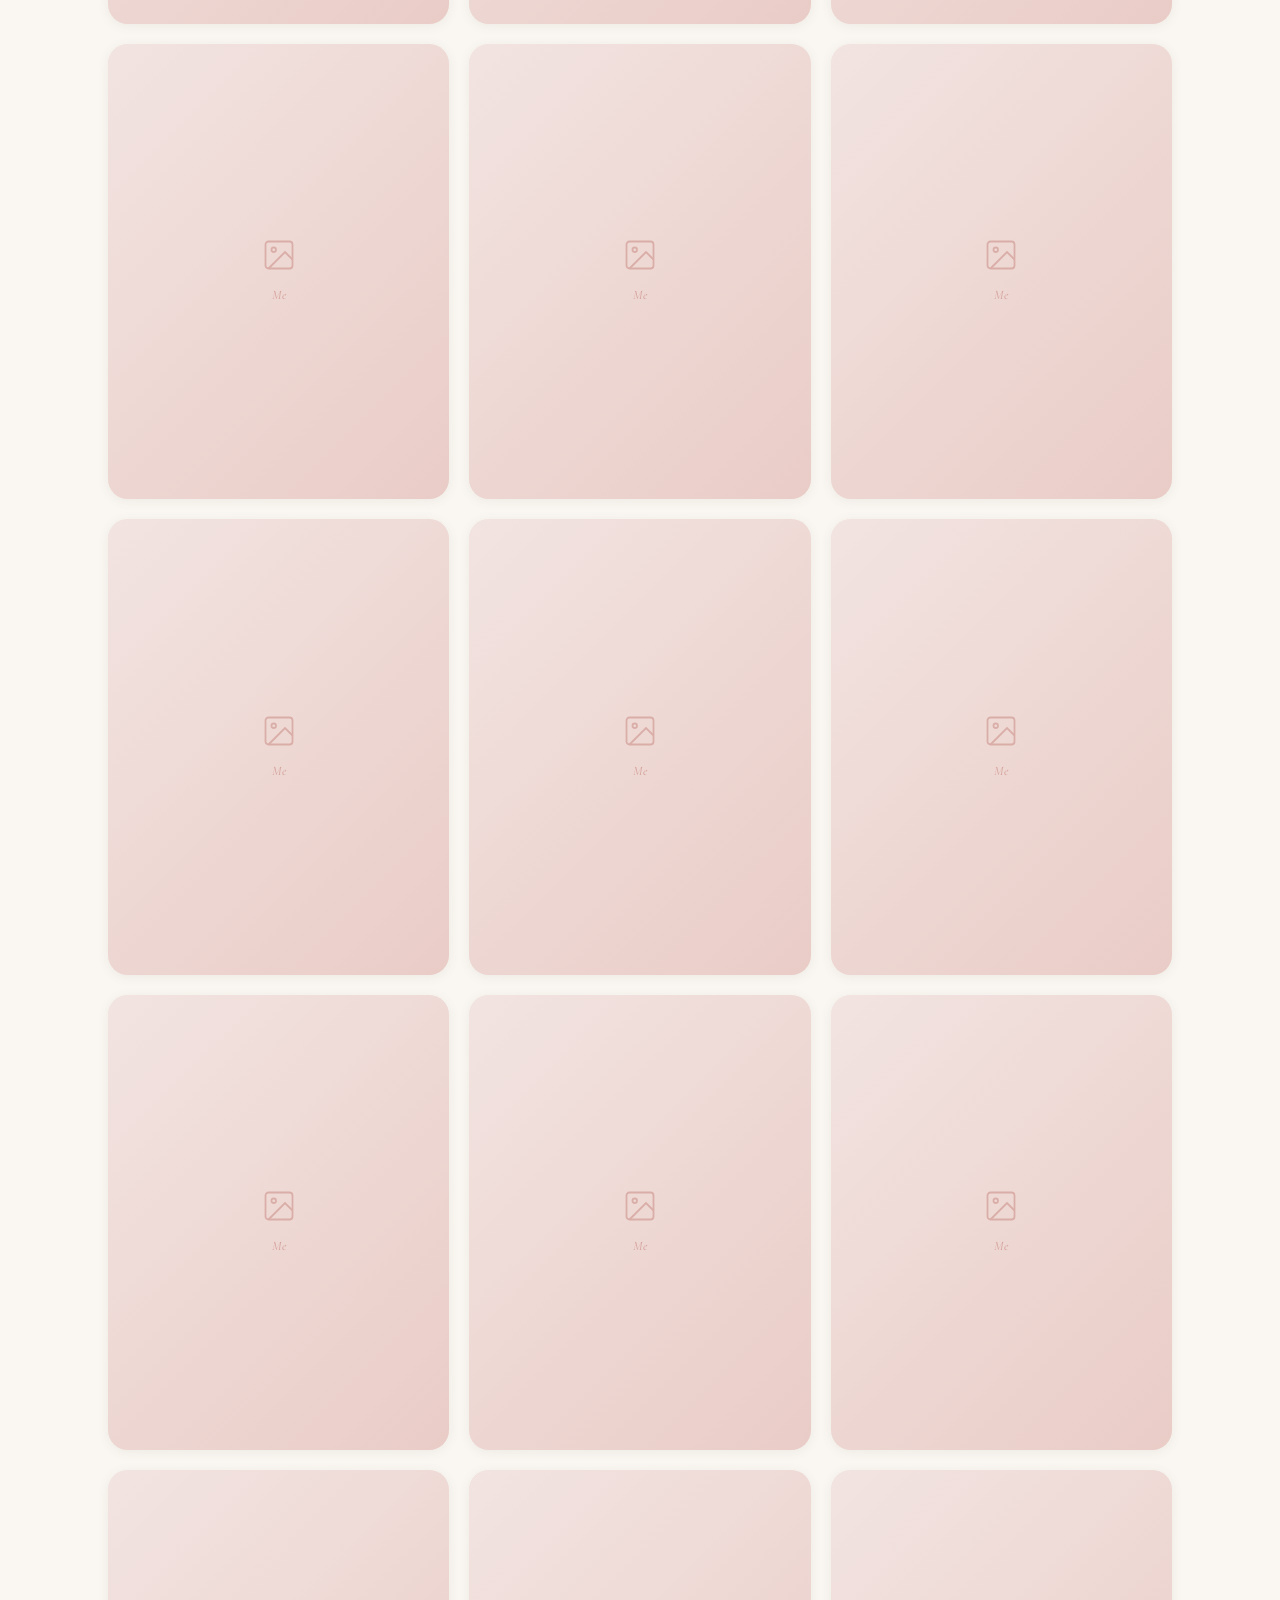
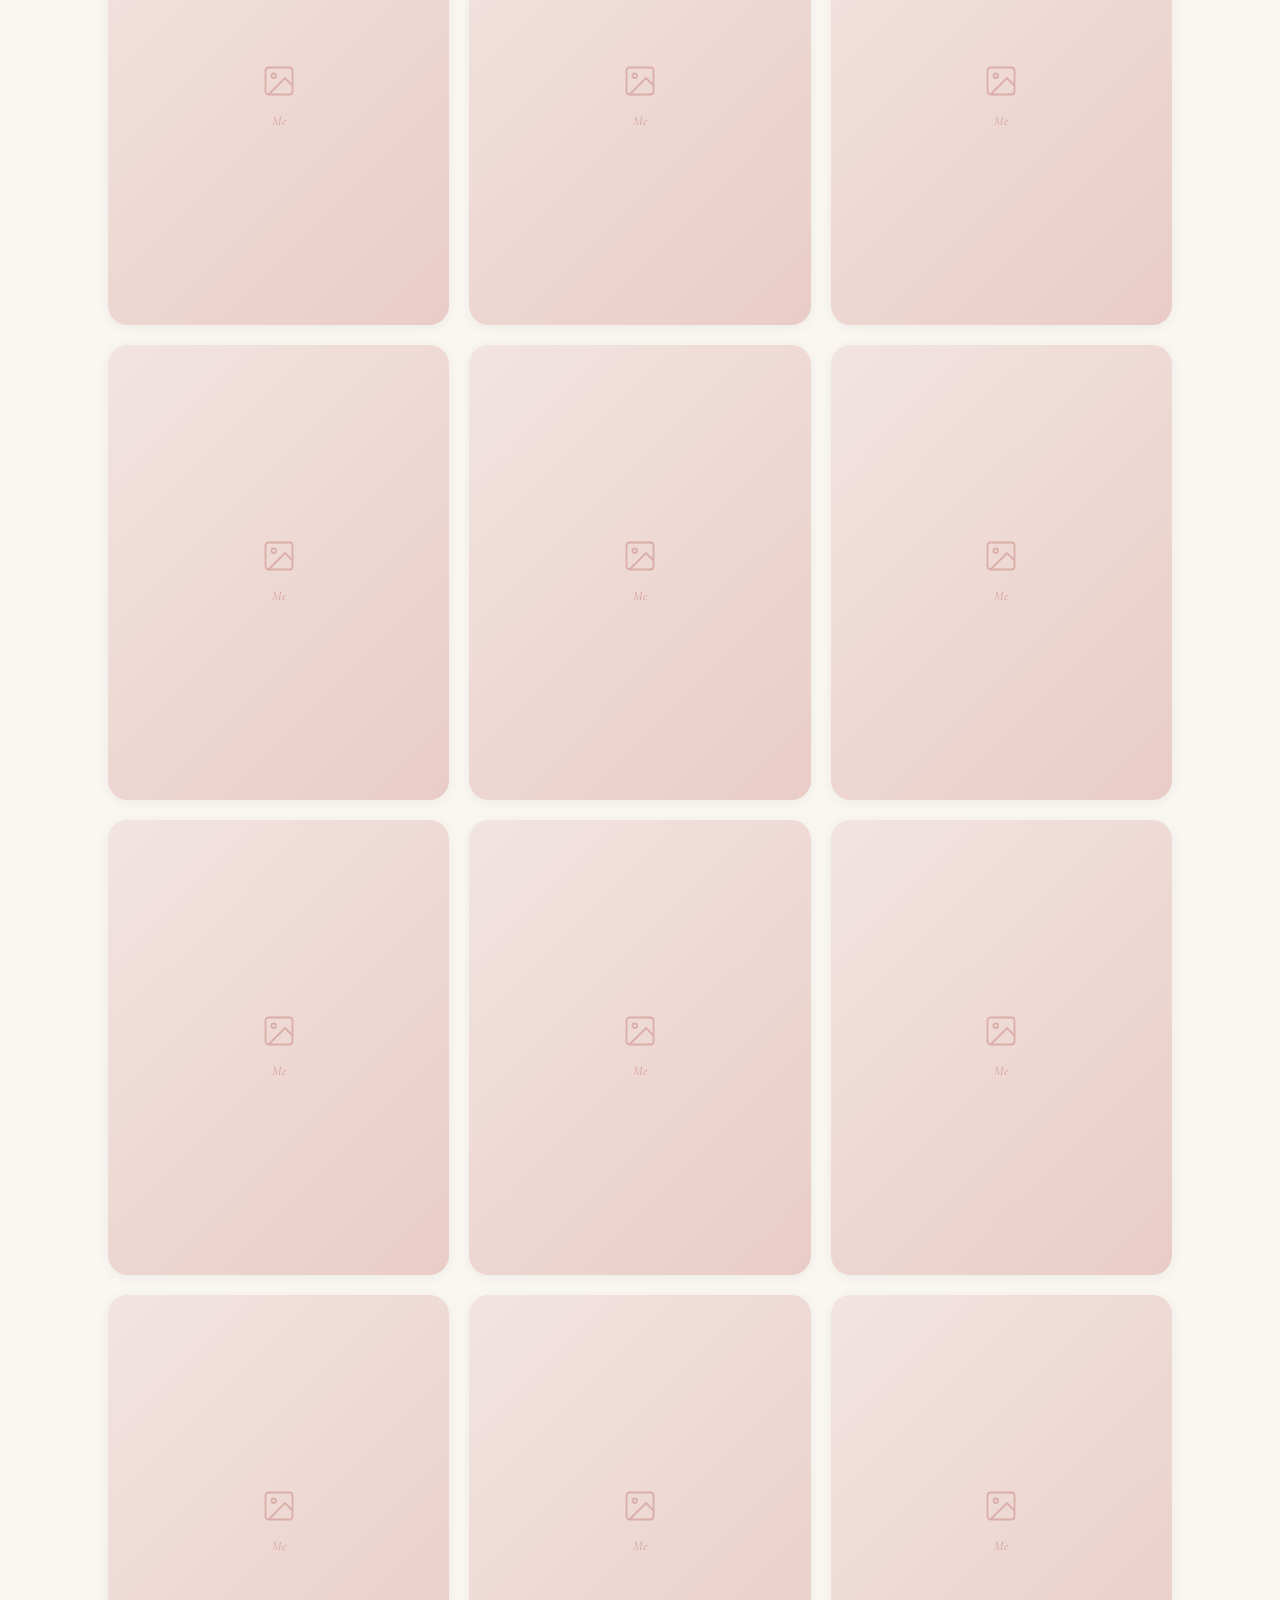
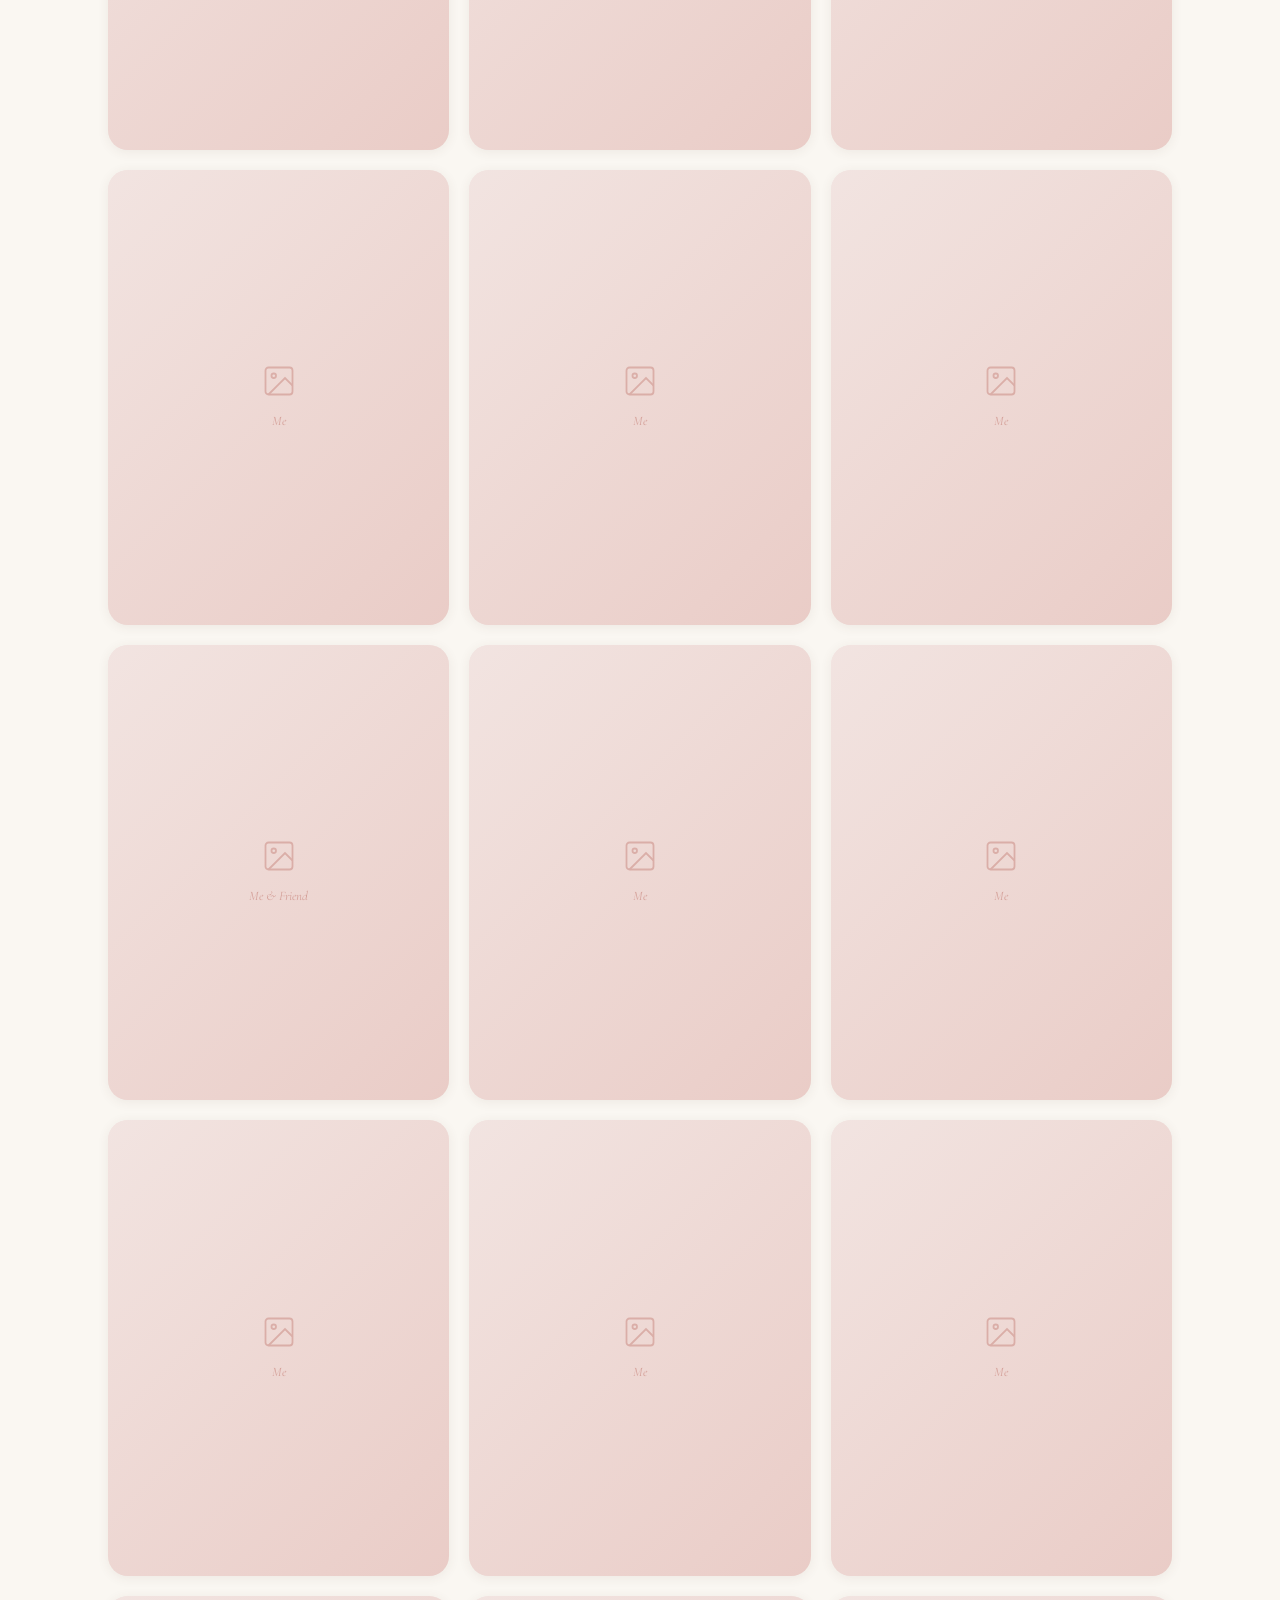
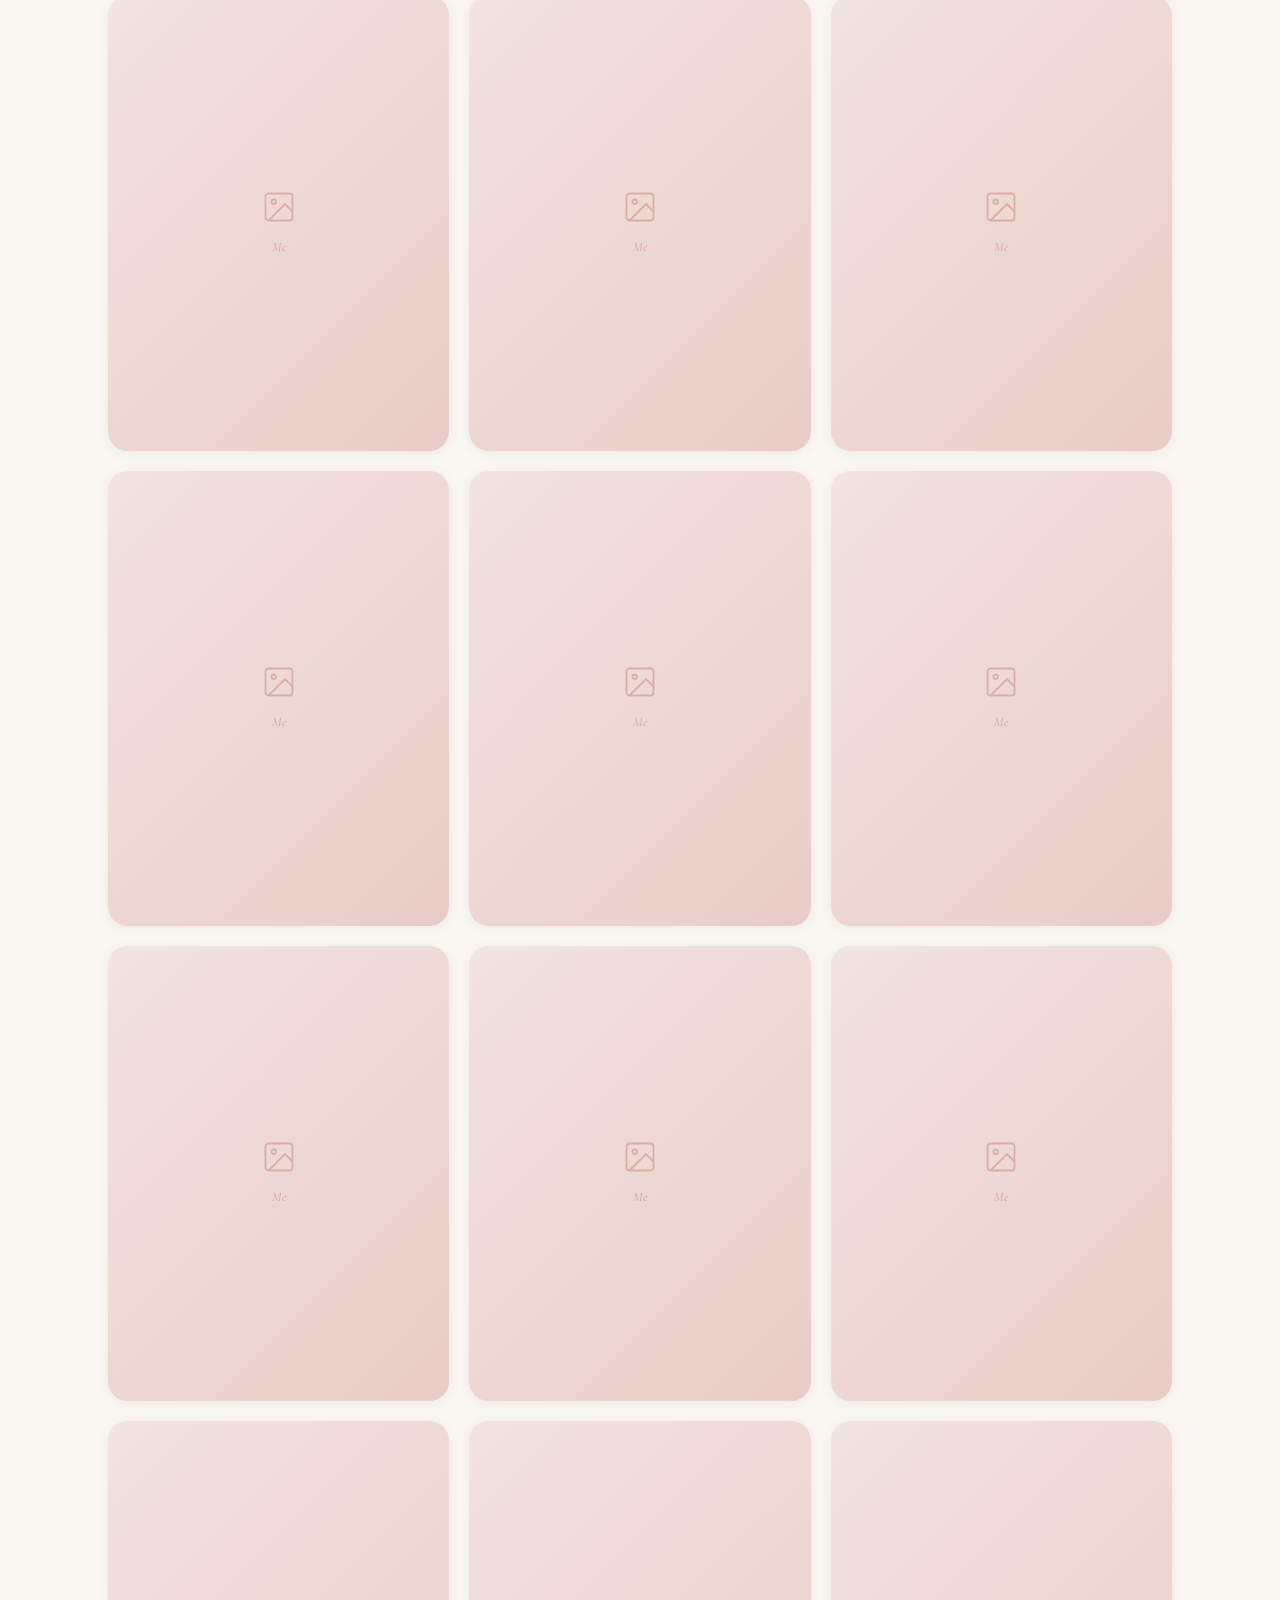
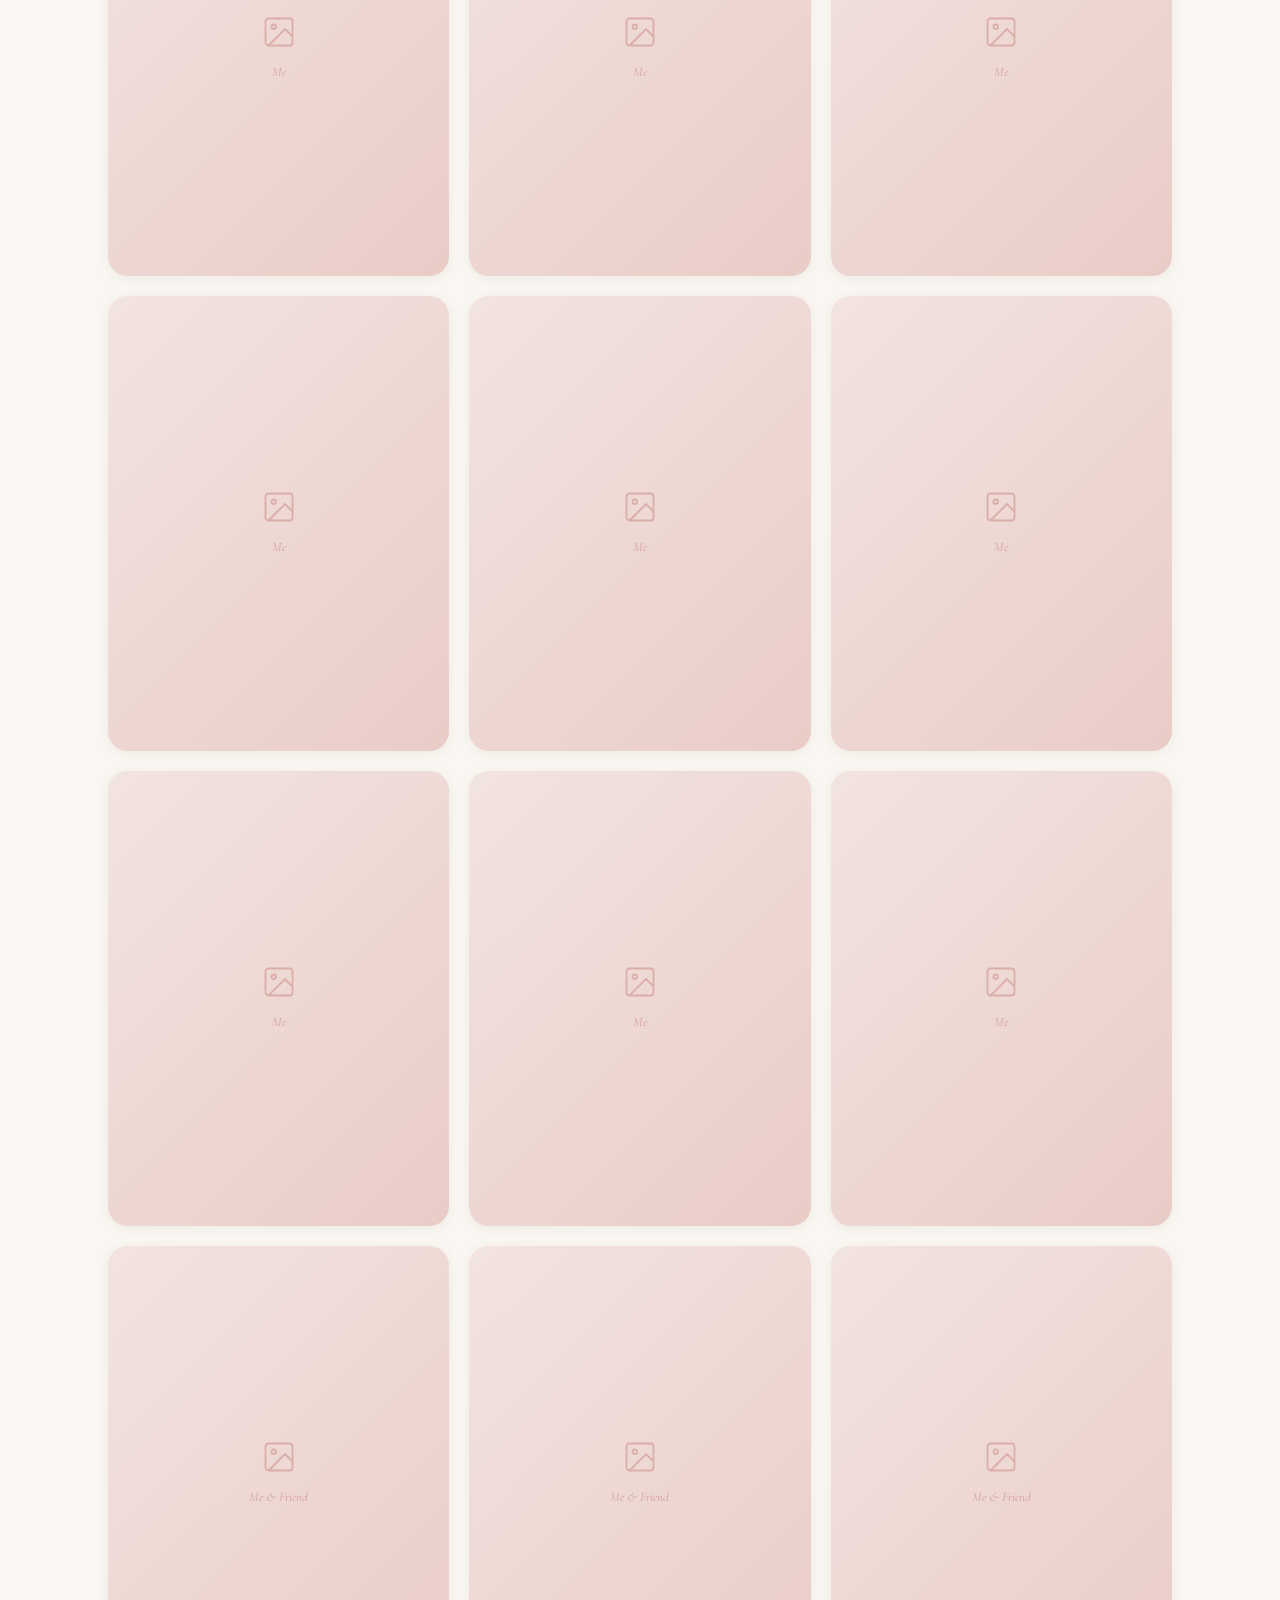
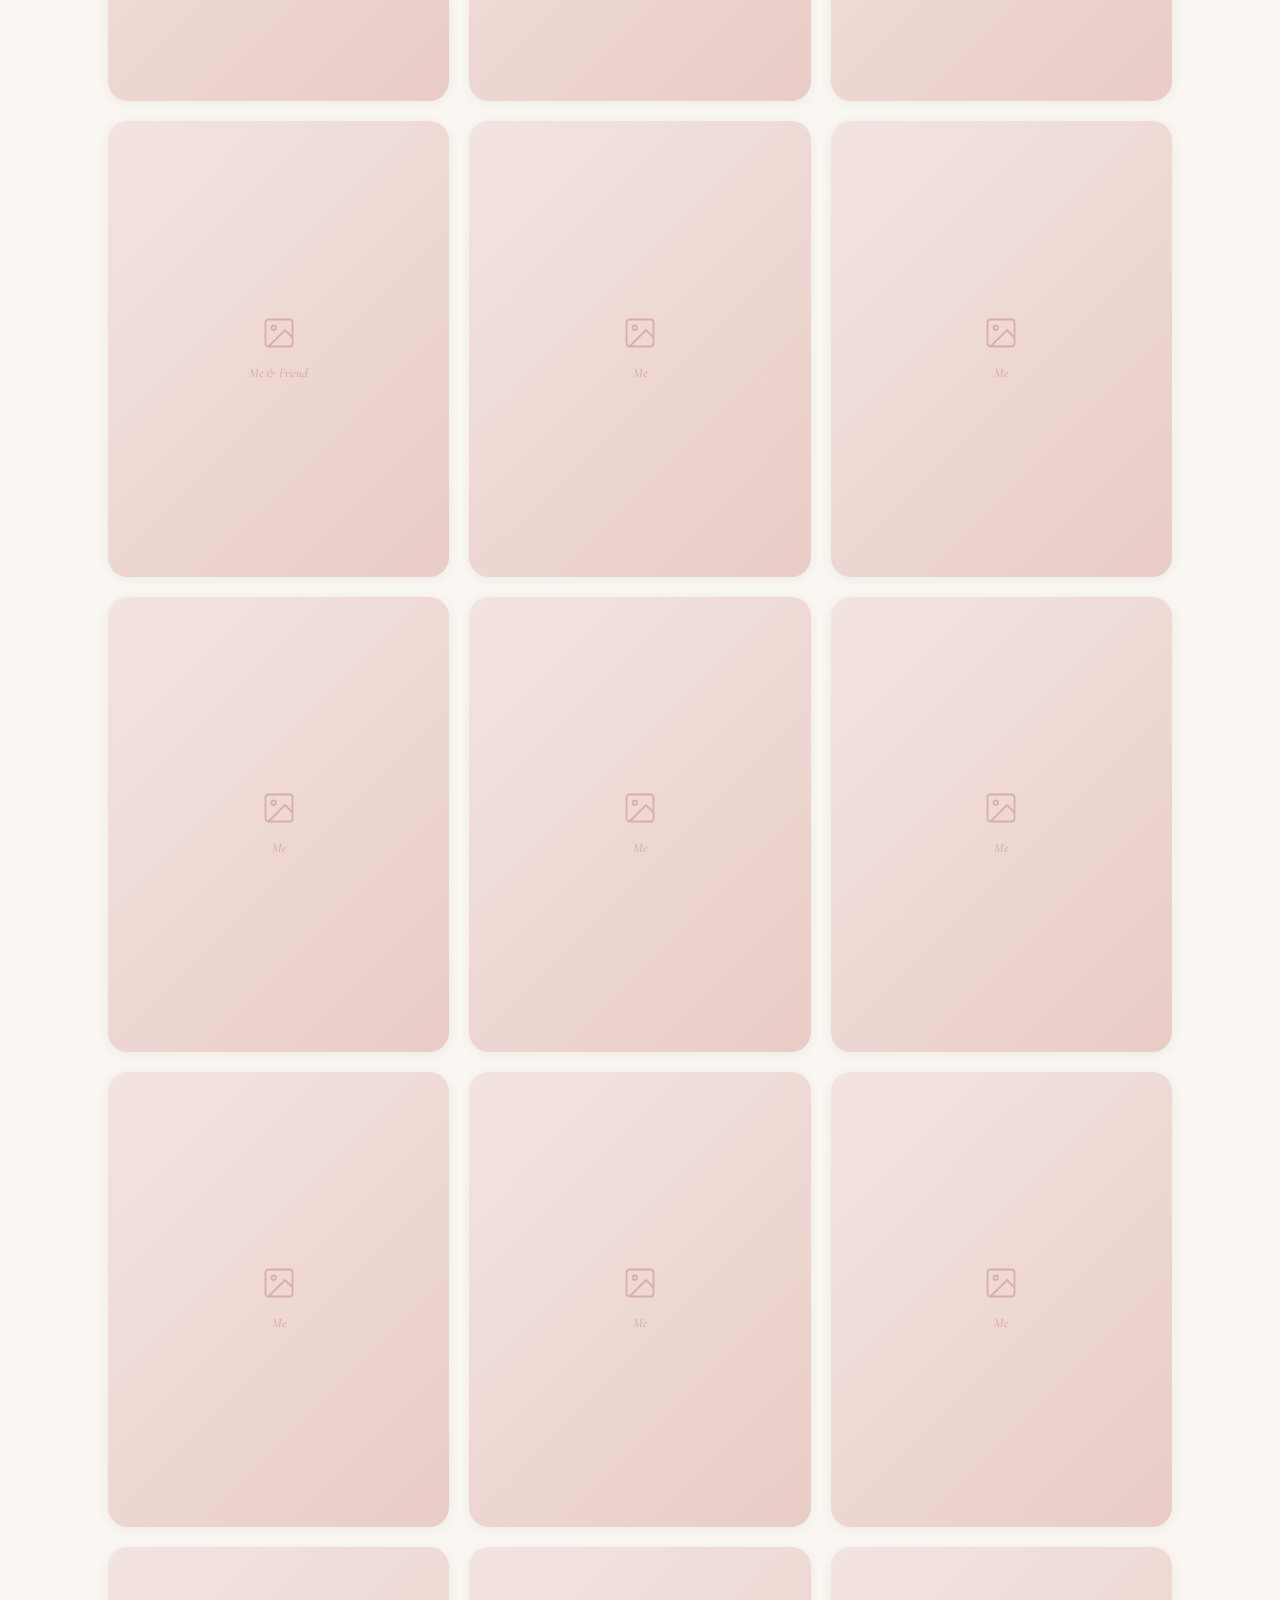
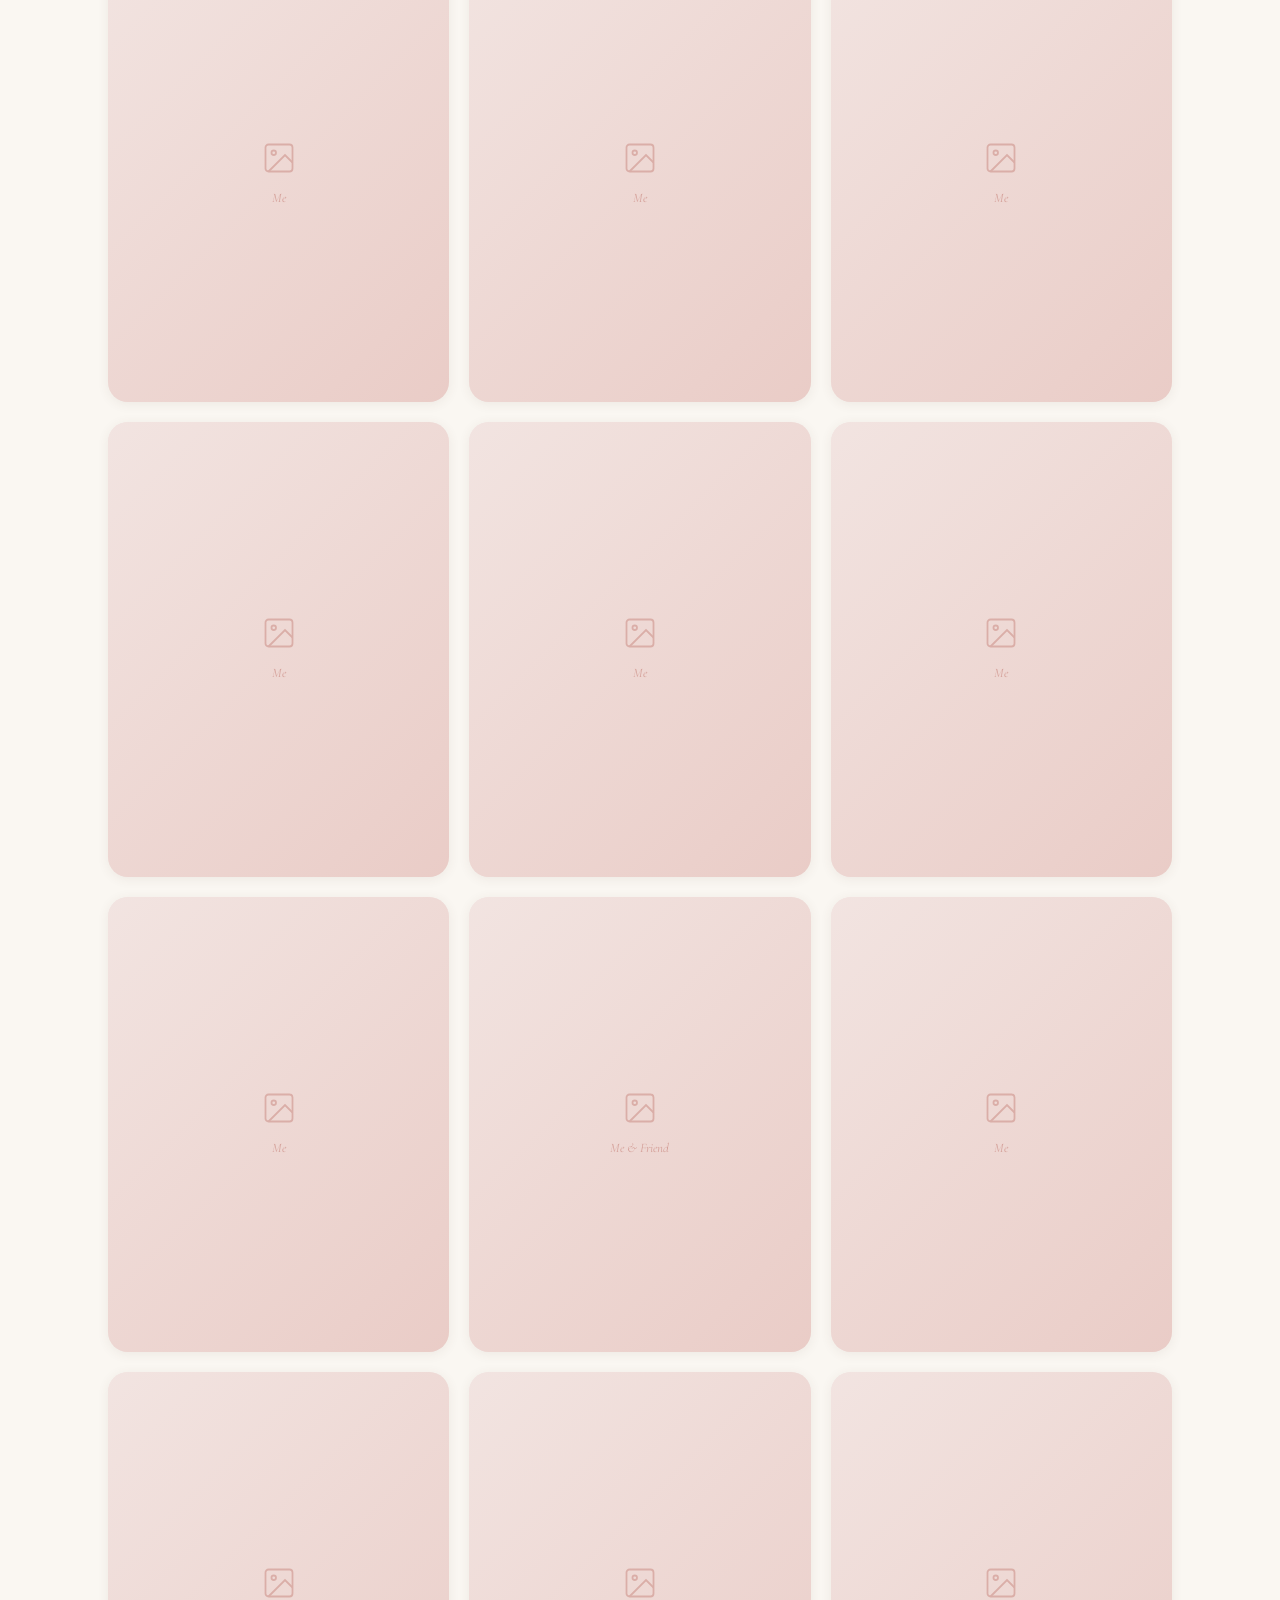
==== commit 2ffd8975: "Update gallery.html" ====
--- a/gallery.html
+++ b/gallery.html
@@ -10,19 +10,10 @@
   <link rel="stylesheet" href="style.css" />
   <style>
     /* Sticky footer untuk gallery.html */
-    html, body {
-      min-height: 100vh;
-    }
-    body {
-      display: flex;
-      flex-direction: column;
-    }
-    .gallery-full-section {
-      flex: 1;
-    }
-    footer {
-      margin-top: auto;
-    }
+    html, body { min-height: 100vh; }
+    body { display: flex; flex-direction: column; }
+    .gallery-full-section { flex: 1; }
+    footer { margin-top: auto; }
 
     .page-hero {
       padding: calc(var(--nav-h) + 64px) 0 64px;
@@ -70,12 +61,7 @@
       border: none;
       pointer-events: none;
     }
-    .g-item:hover iframe {
-      pointer-events: auto;
-    }
-
-    .nav-links a.nav-active { color: var(--rose); }
-    .nav-links a.nav-active::after { width: 100%; }
+    .g-item:hover iframe { pointer-events: auto; }
 
     /* Lightbox */
     .lightbox {
@@ -103,16 +89,8 @@
 </head>
 <body>
 
-  <nav id="navbar">
-    <div class="nav-logo"><a href="index.html" style="color:inherit;text-decoration:none">fiiselfii <span>✦</span></a></div>
-    <ul class="nav-links">
-      <li><a href="index.html">Home</a></li>
-      <li><a href="index.html#biodata">Biodata</a></li>
-      <li><a href="gallery.html" class="nav-active">Gallery</a></li>
-      <li><a href="music.html">Music</a></li>
-    </ul>
-    <button class="nav-burger" id="navBurger"><span></span><span></span><span></span></button>
-  </nav>
+  <!-- Navbar akan dimuat di sini -->
+  <div id="navbar-placeholder"></div>
 
   <div class="page-hero">
     <div class="container">
@@ -149,20 +127,16 @@
     </div>
   </div>
 
-  <footer>
-    <div class="footer-inner">
-      <p class="footer-name">Selfi Anggraeni</p>
-      <p class="footer-copy">Made with Noctyra · 2026</p>
-      <div class="footer-socials">
-        <a href="https://instagram.com/slfianggrea">Instagram</a>
-        <a href="https://tiktok.com/@selllllfiiiiii">TikTok</a>
-        <a href="https://wa.me/+6281249540088">WhatsApp</a>
-      </div>
-    </div>
-  </footer>
+  <!-- Footer akan dimuat di sini -->
+  <div id="footer-placeholder"></div>
 
   <script src="gallery-data.js"></script>
+  <script src="components/loader.js"></script>
   <script>
+    // Panggil loader untuk memuat navbar & footer
+    loadComponents();
+
+    // ========== KODE GALERIA SISANYA (SAMA PERSIS DENGAN YANG LAMA) ==========
     const galleryFull = document.getElementById("galleryFull");
     const galleryCount = document.getElementById("galleryCount");
     let semuaItem = typeof PHOTOS !== 'undefined' ? [...PHOTOS] : [];
@@ -212,7 +186,6 @@
       buildGallery(filteredItems);
     }
 
-    // Filter buttons
     document.querySelectorAll(".filter-btn").forEach(btn => {
       btn.addEventListener("click", () => {
         document.querySelectorAll(".filter-btn").forEach(b => b.classList.remove("active"));
@@ -222,7 +195,6 @@
       });
     });
 
-    // Lightbox functions
     function openLightbox(idx, items) {
       lightboxIdx = idx;
       const lb = document.getElementById("lightbox");
@@ -234,9 +206,7 @@
       const item = items[lightboxIdx];
       const mediaContainer = document.getElementById("lightboxMedia");
       const capEl = document.getElementById("lightboxCaption");
-      
       if (!mediaContainer) return;
-      
       if (item.type === "video") {
         mediaContainer.innerHTML = `<iframe class="lightbox-video" src="${item.src}" frameborder="0" allowfullscreen></iframe>`;
       } else {
@@ -285,12 +255,6 @@
       if (galleryCount) galleryCount.textContent = "0 item";
       if (galleryFull) galleryFull.innerHTML = "<p style='text-align:center; color:var(--text-muted); padding:60px;'>Belum ada konten. Tambahkan data di gallery-data.js</p>";
     }
-
-    const burger = document.getElementById("navBurger");
-    const navLinks = document.querySelector(".nav-links");
-    if (burger && navLinks) {
-      burger.addEventListener("click", () => navLinks.classList.toggle("open"));
-    }
   </script>
 </body>
 </html>
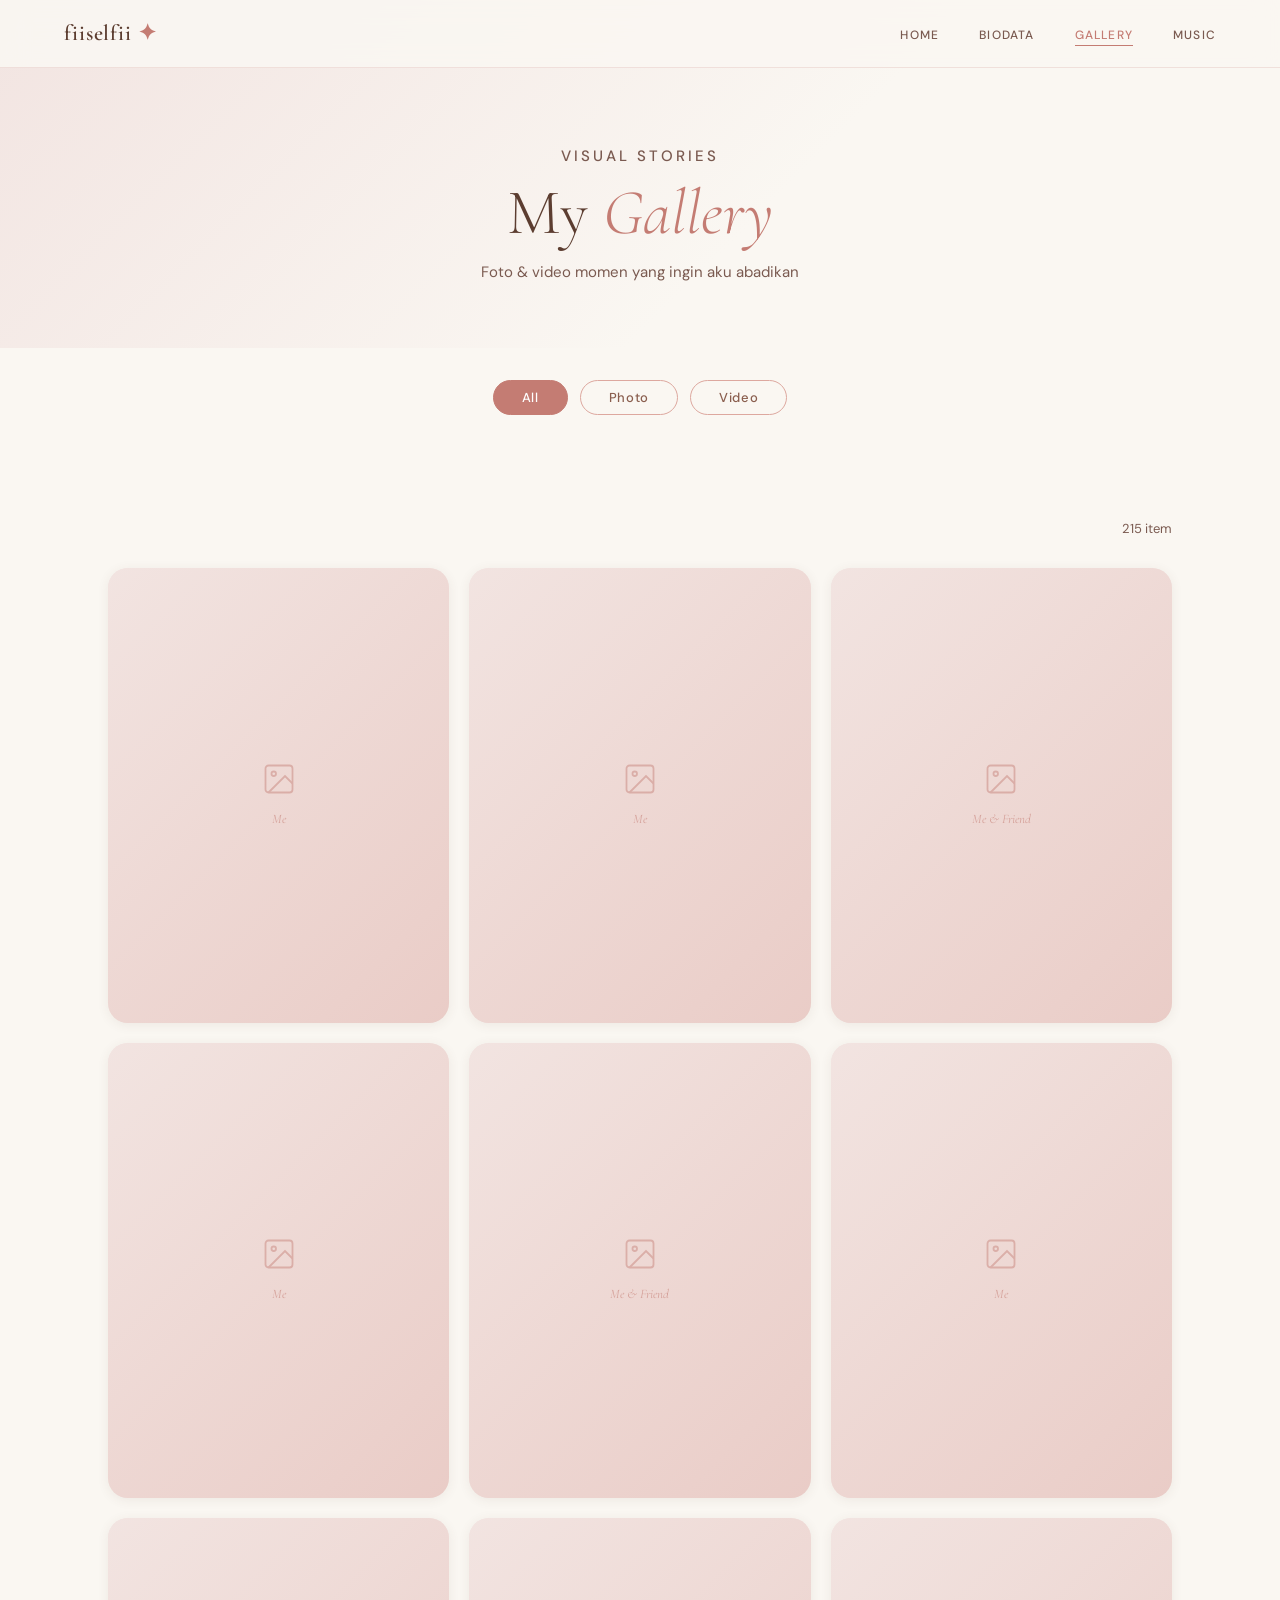
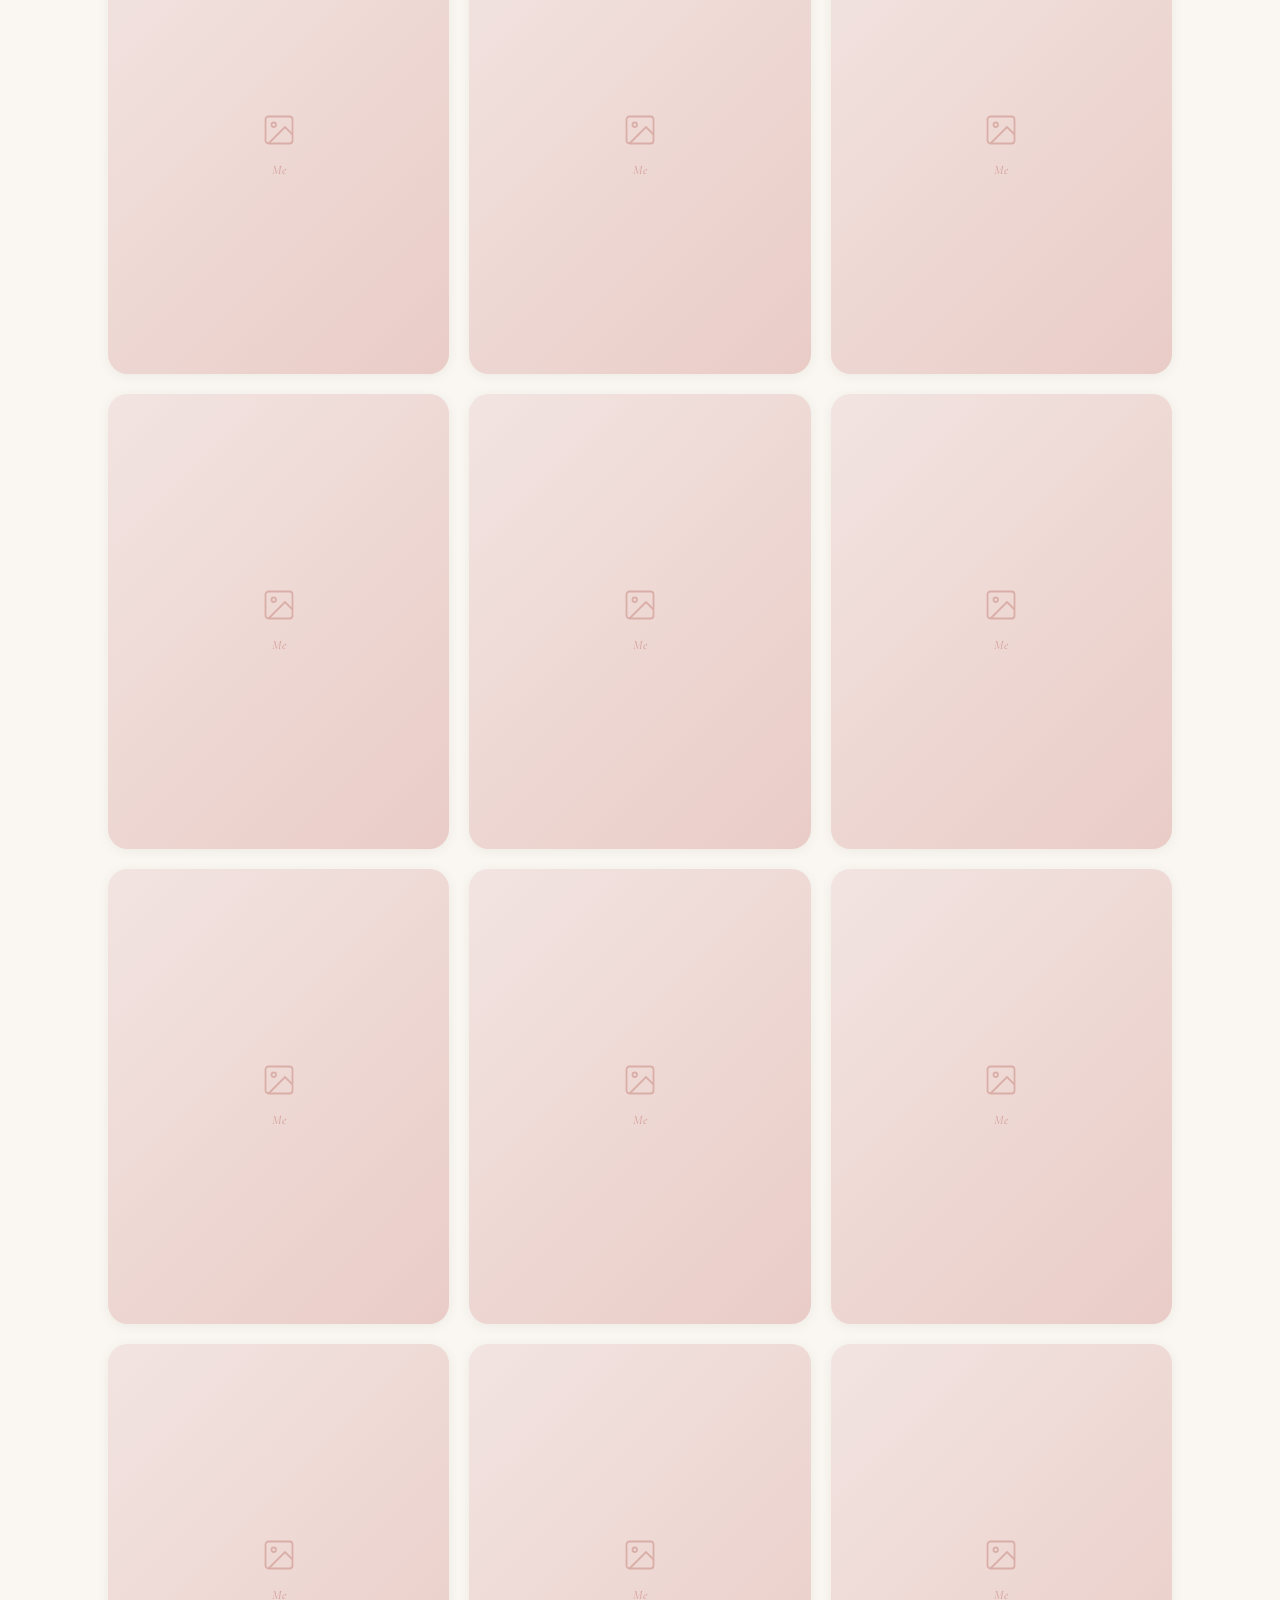
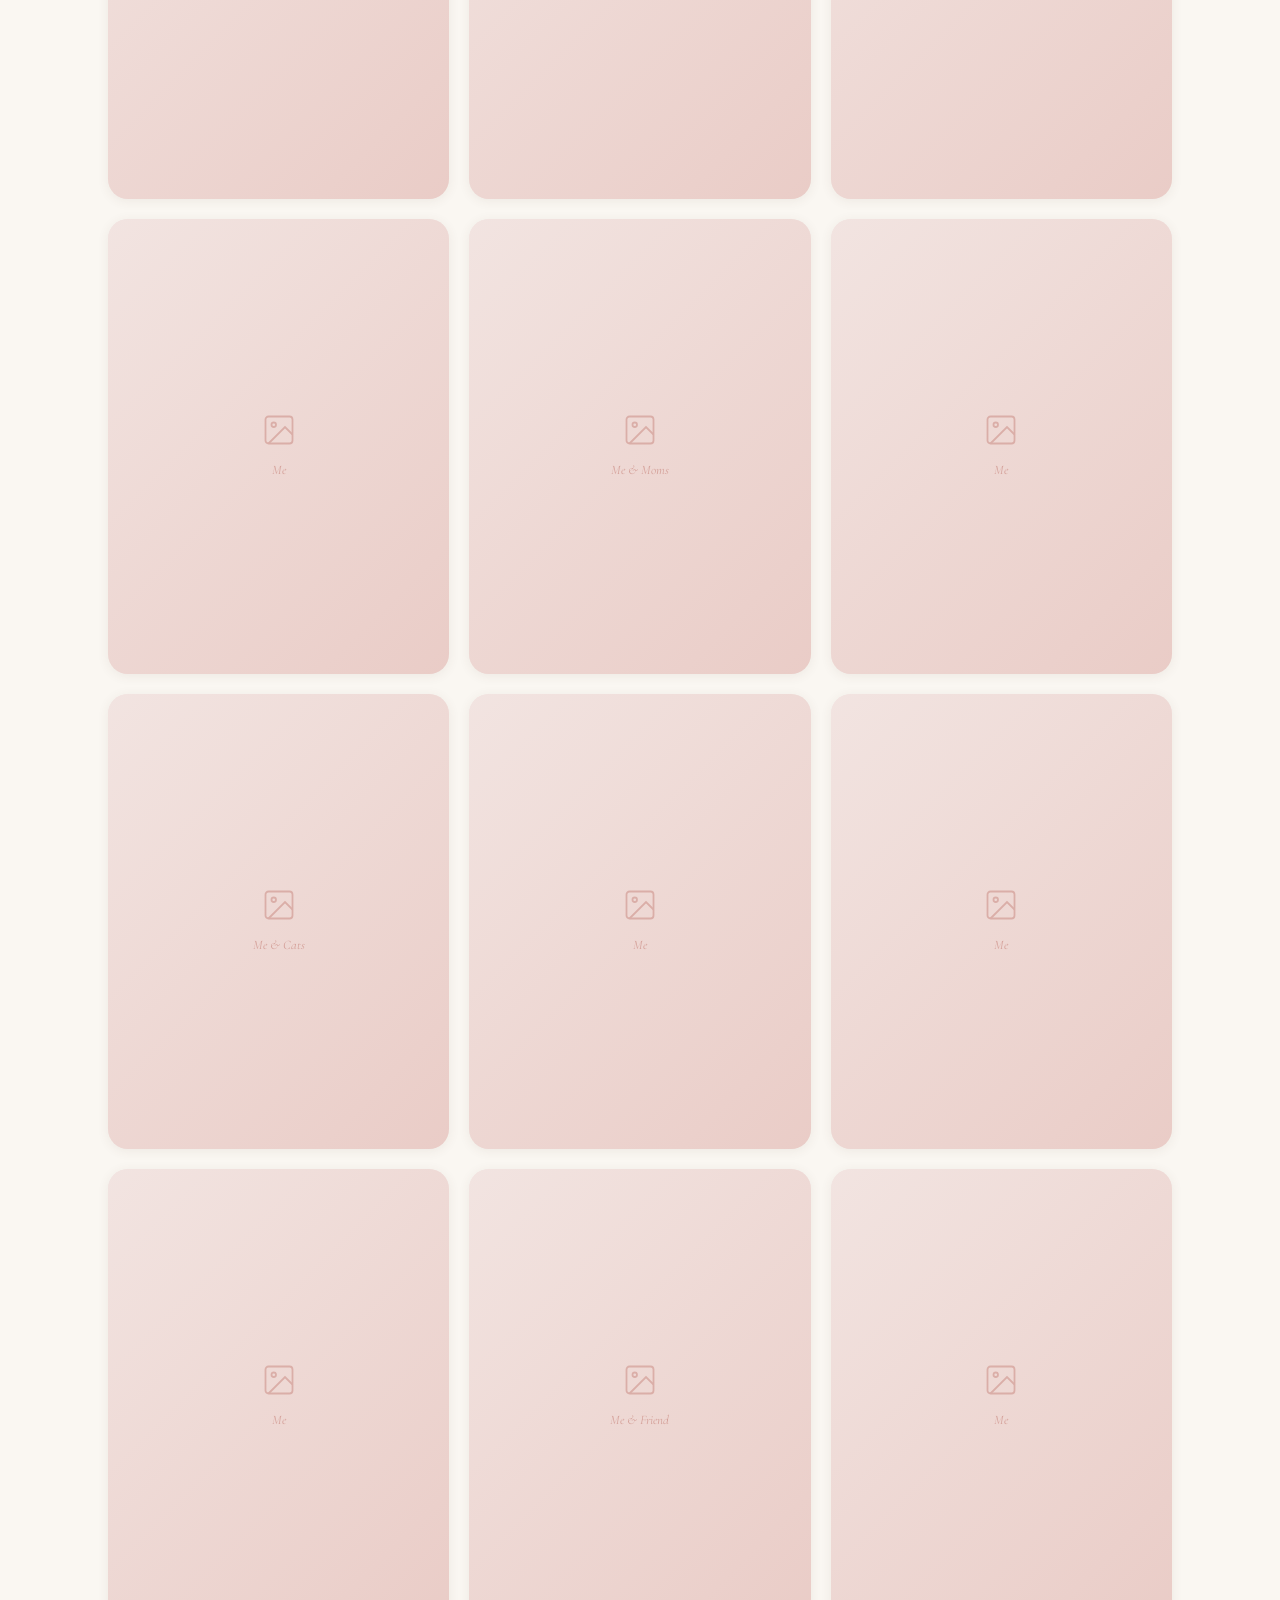
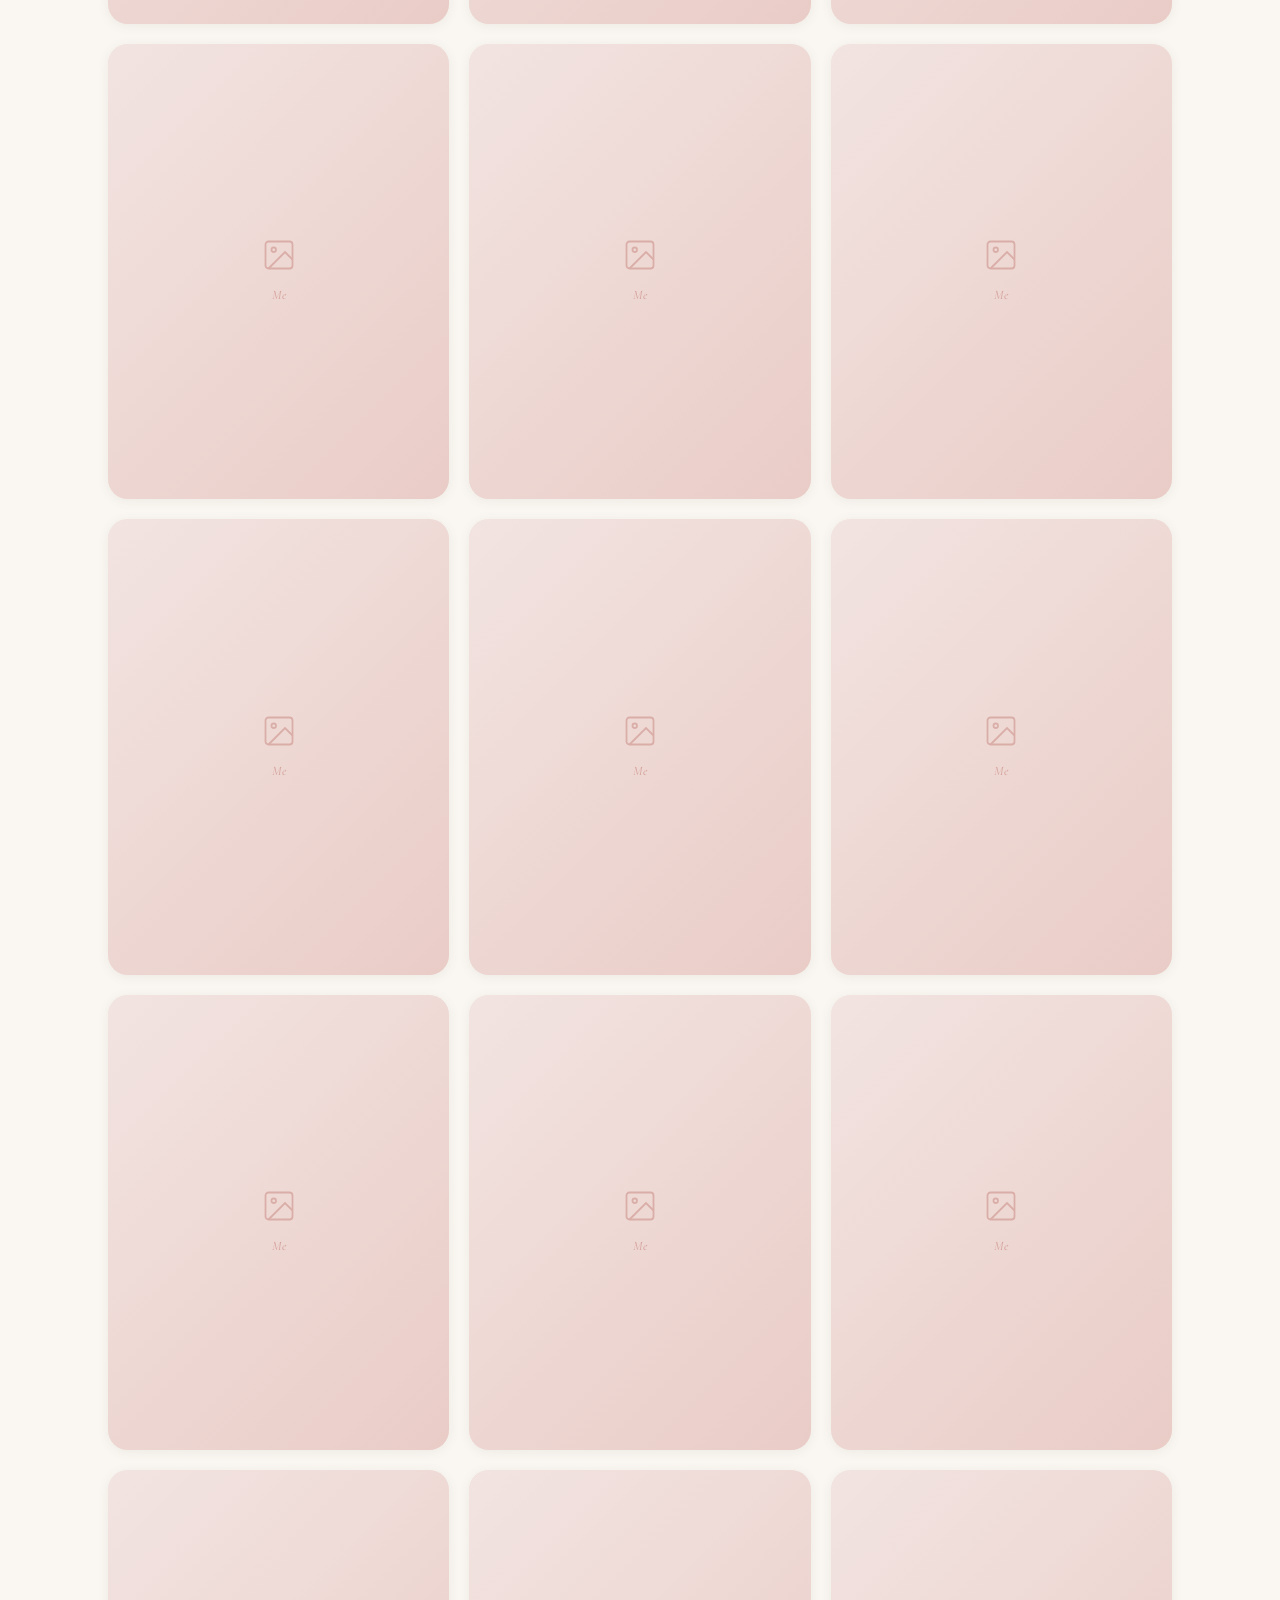
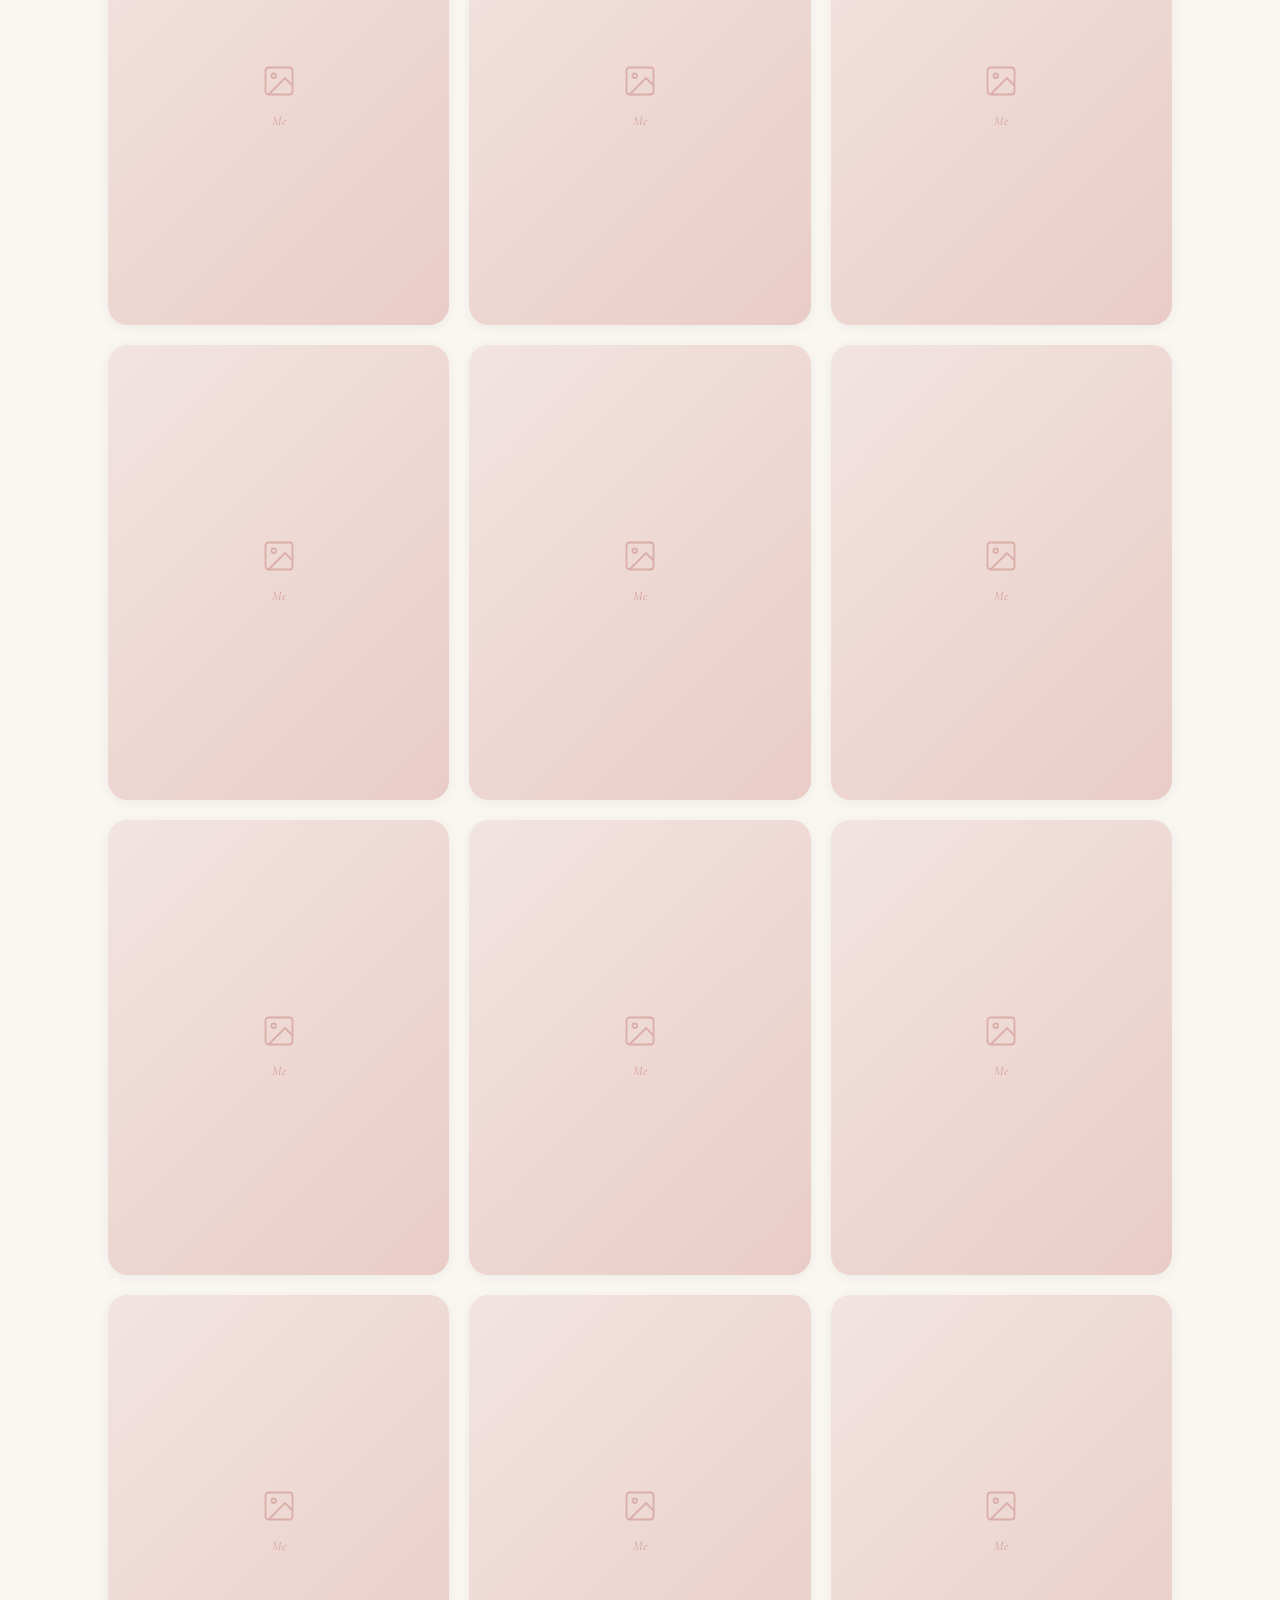
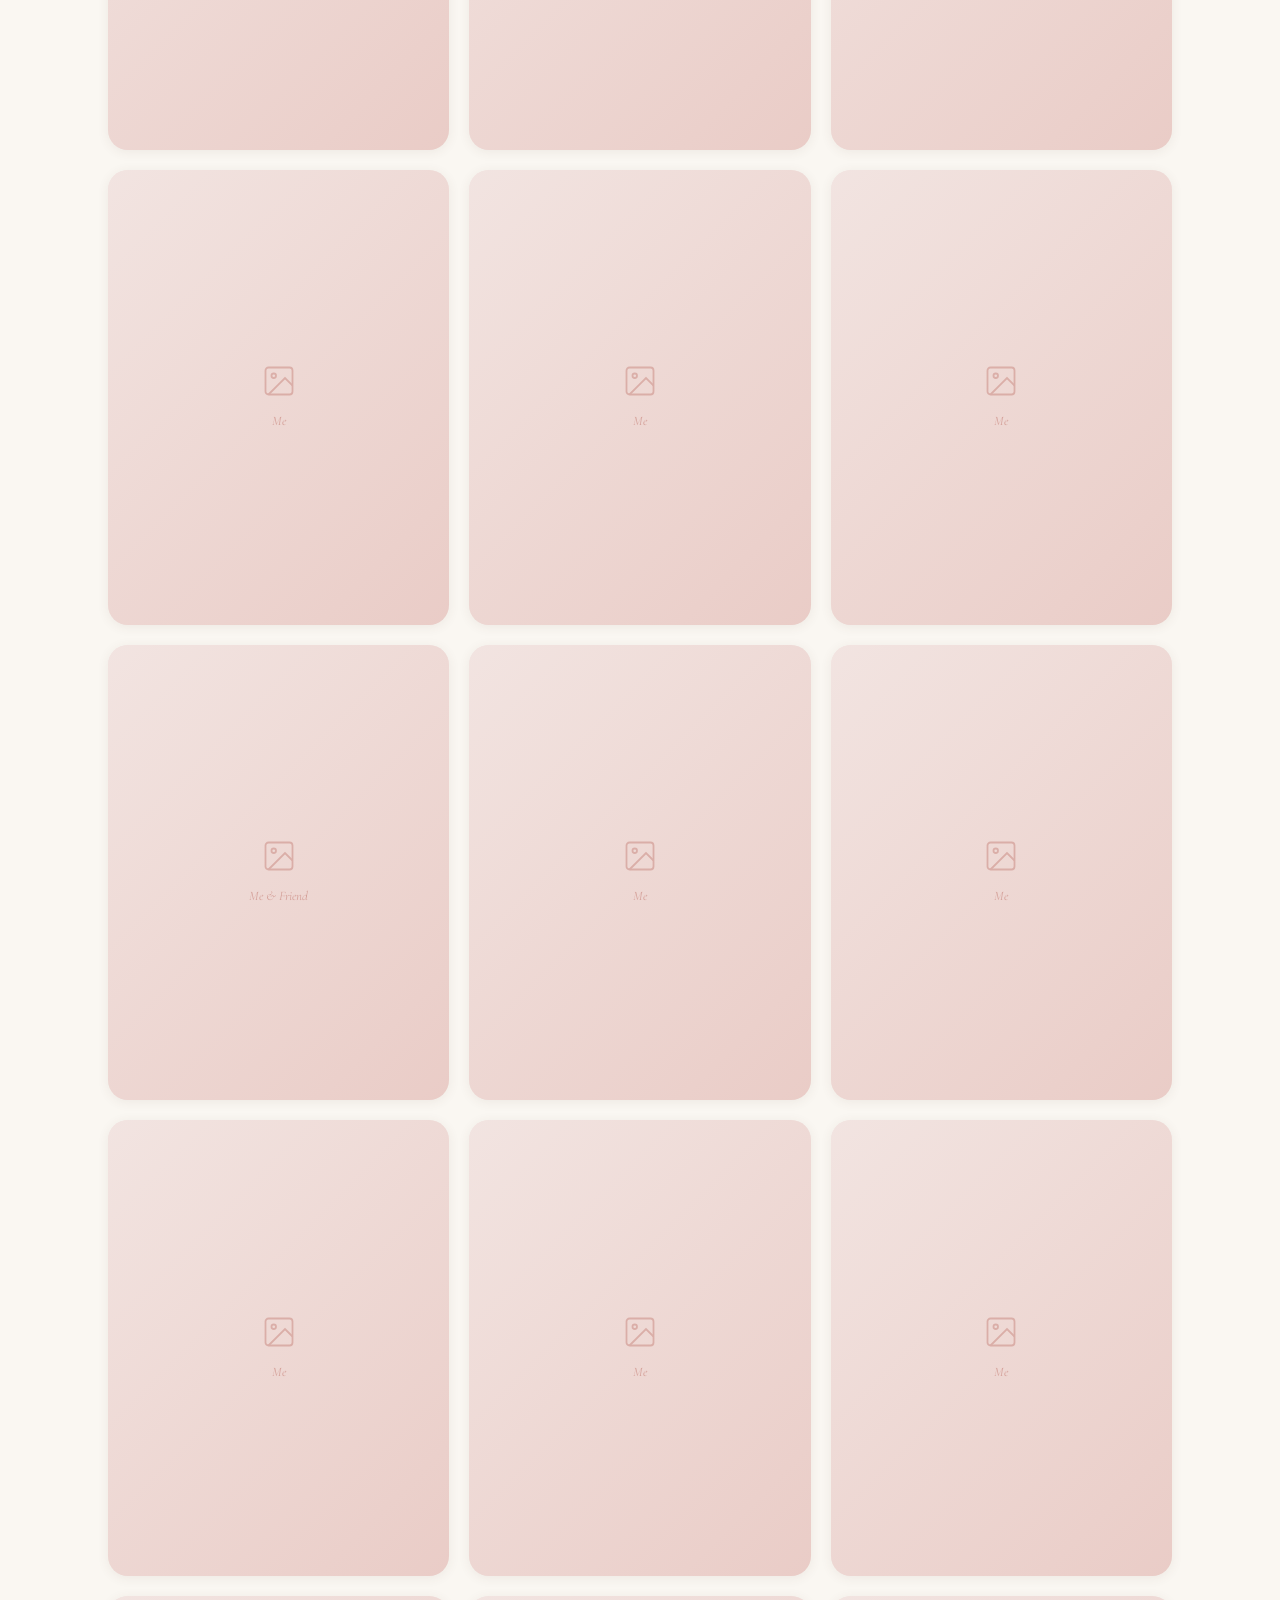
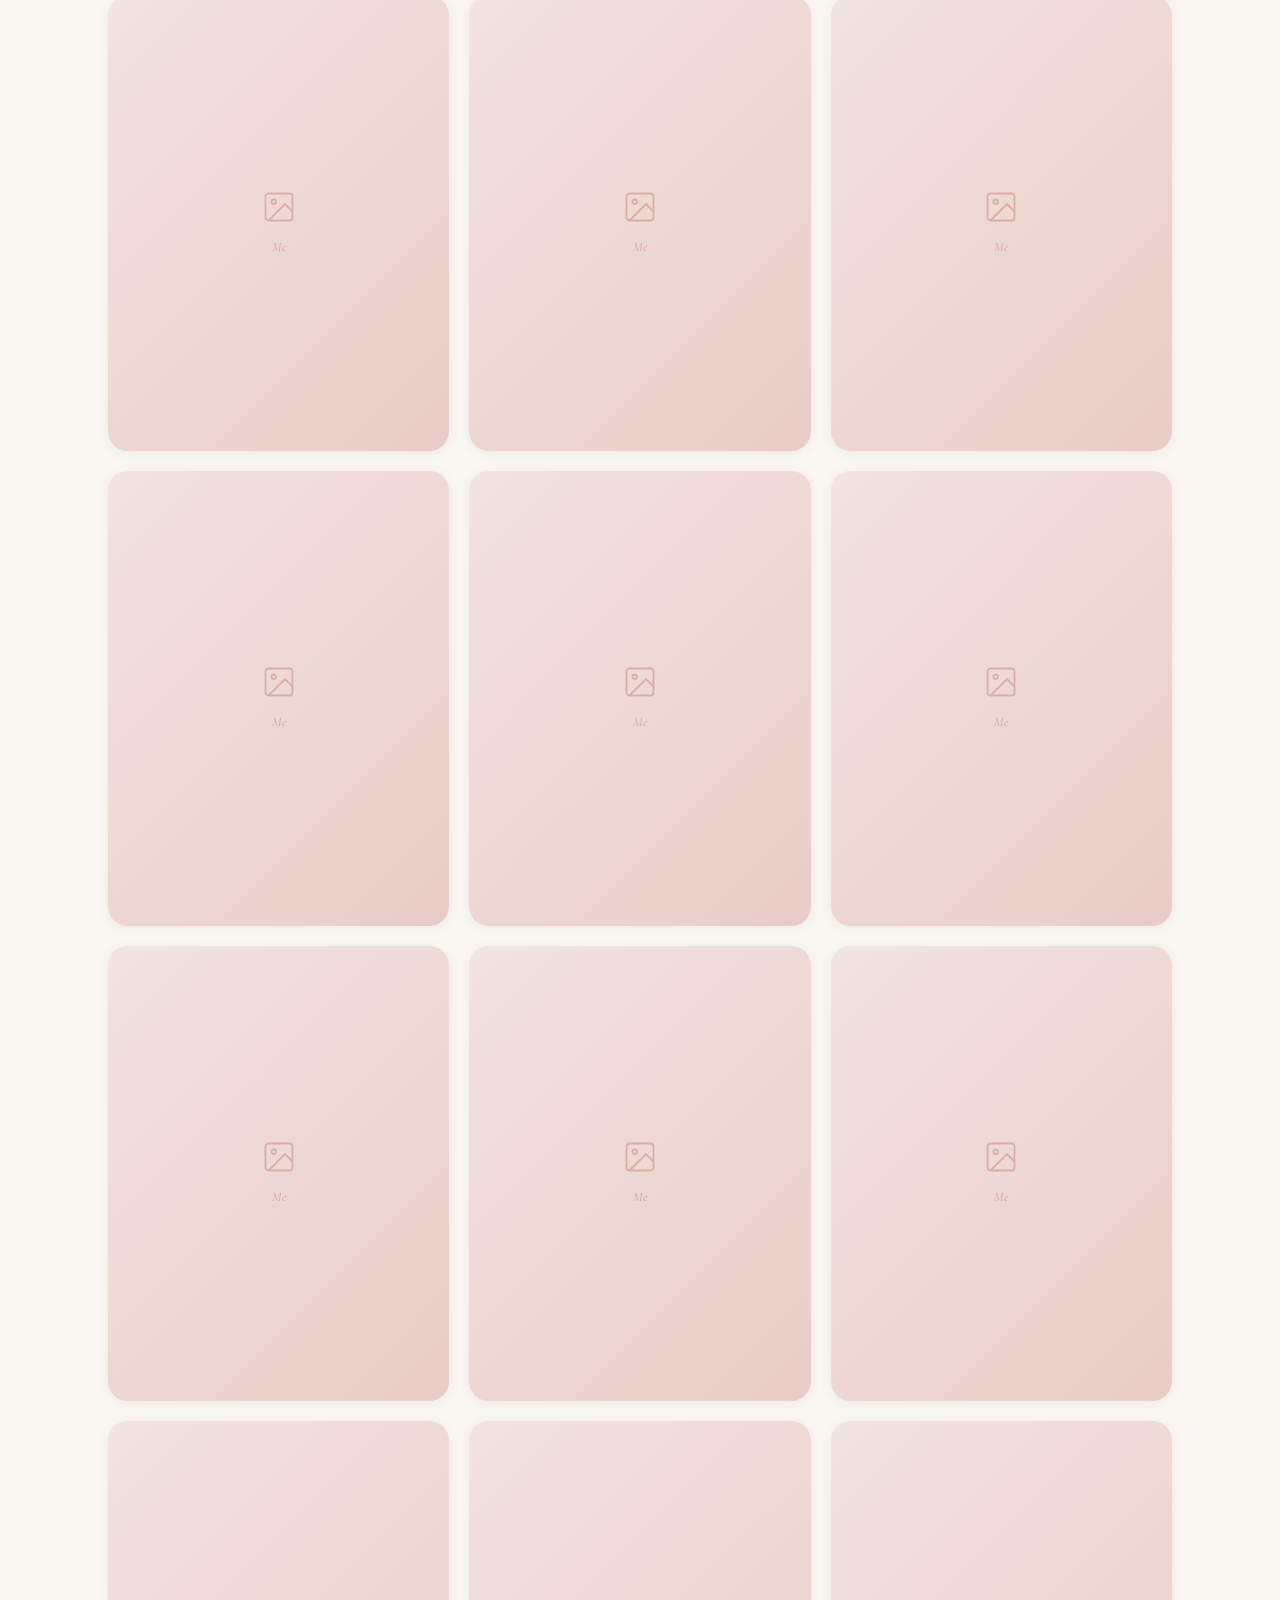
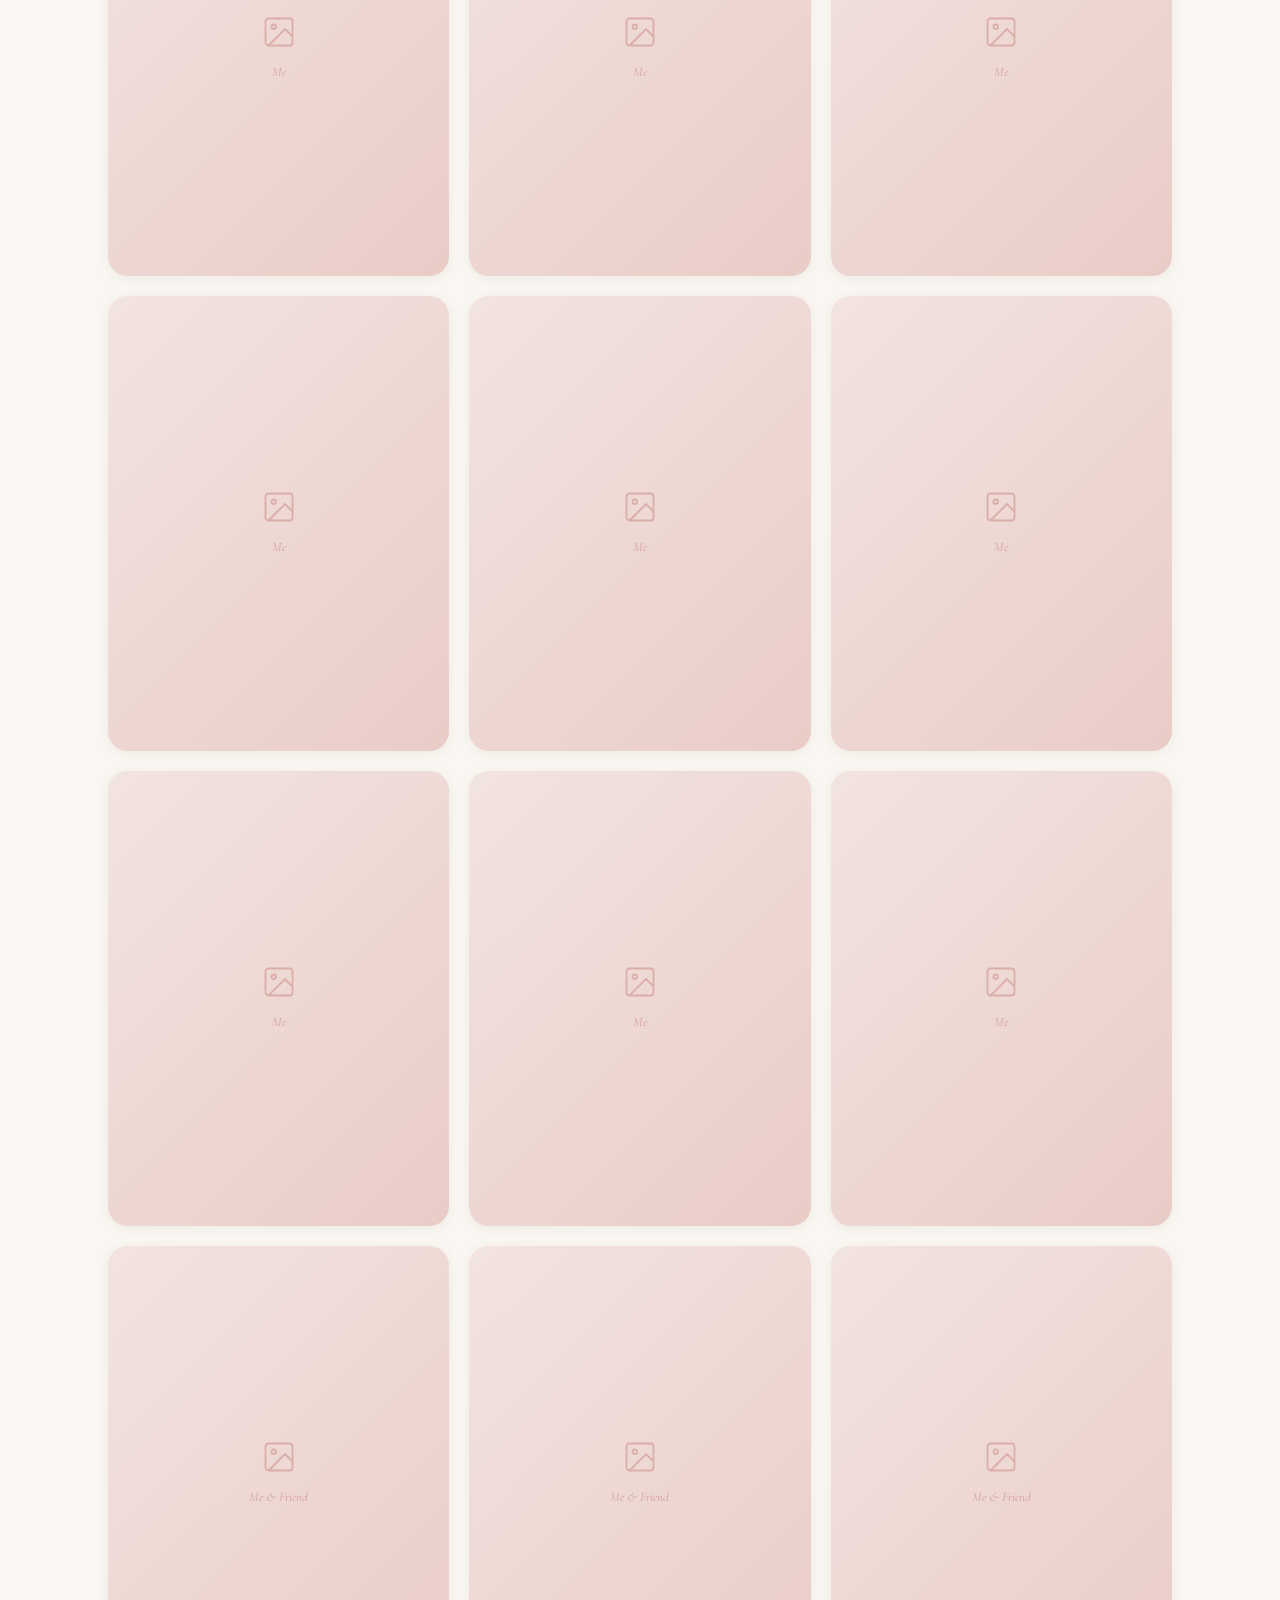
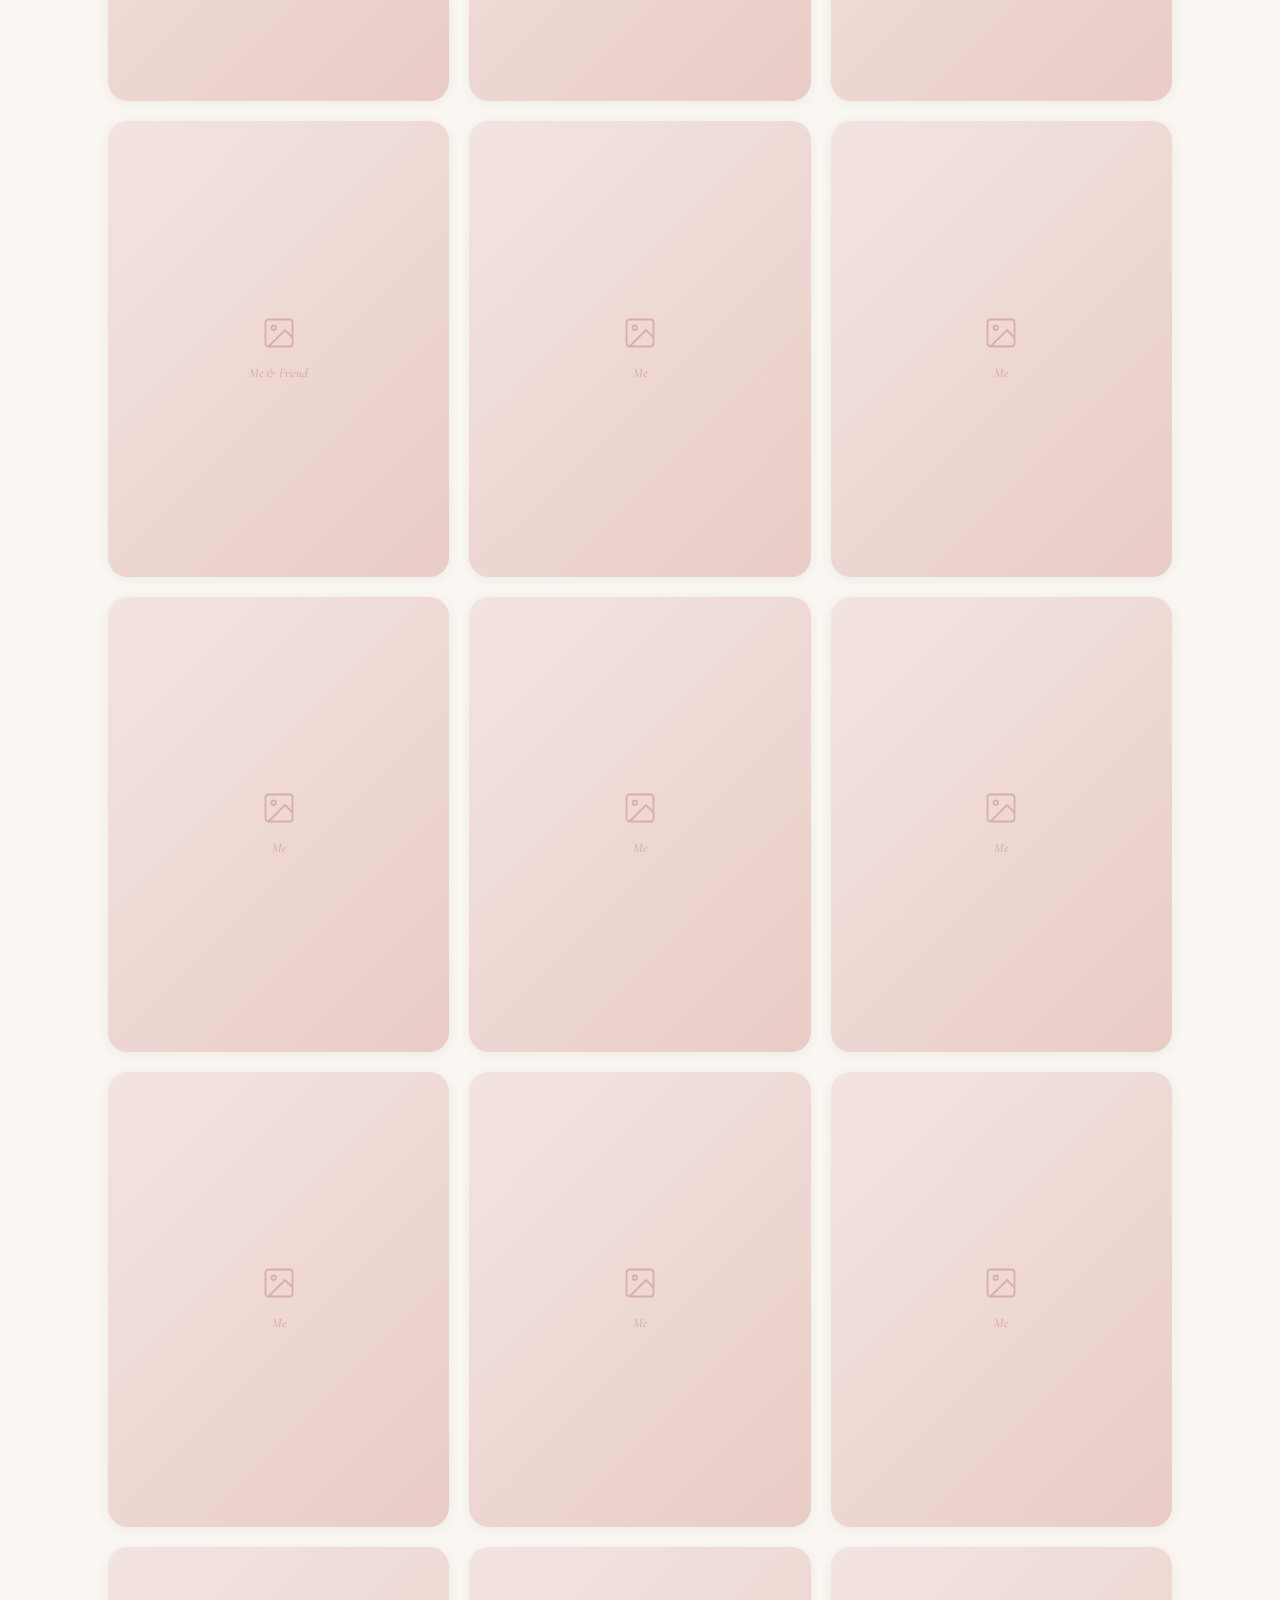
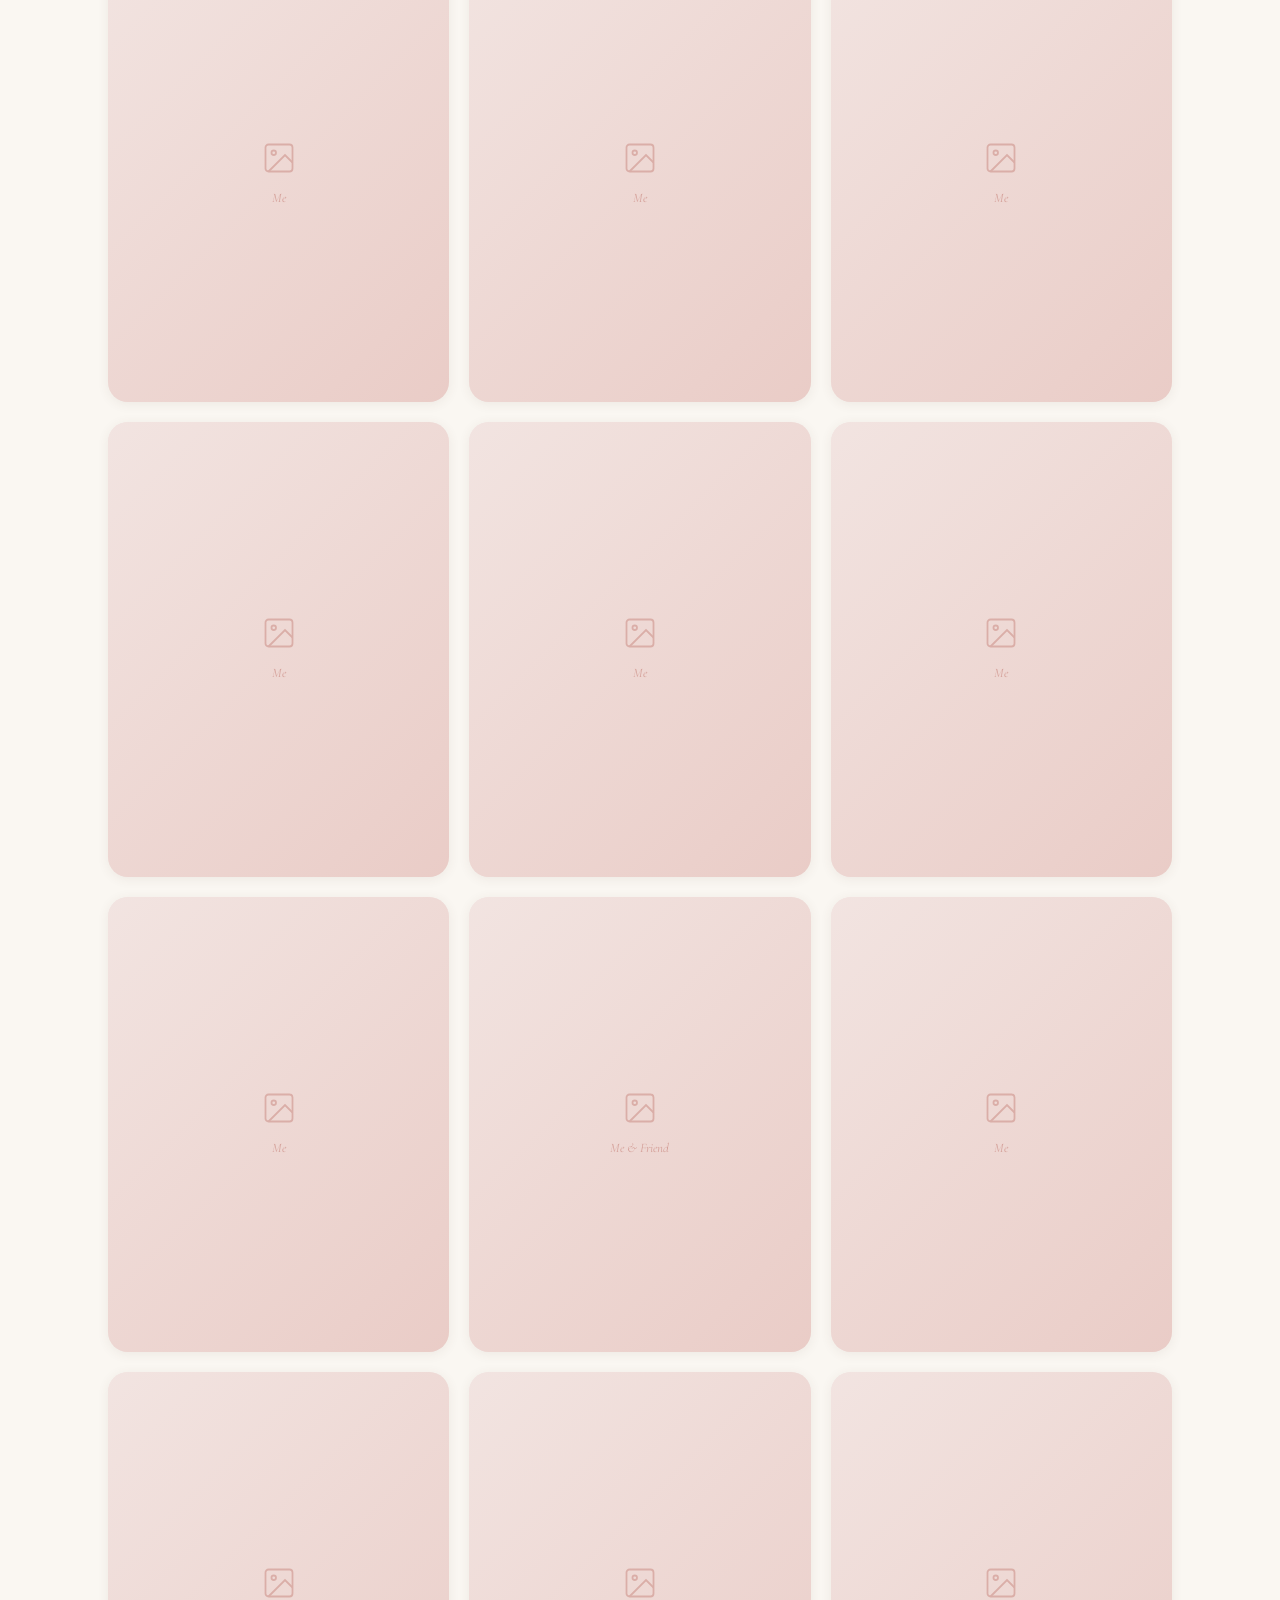
==== commit e9daa694: "Update gallery.html" ====
--- a/gallery.html
+++ b/gallery.html
@@ -4,6 +4,10 @@
   <meta charset="UTF-8" />
   <meta name="viewport" content="width=device-width, initial-scale=1.0" />
   <title>Gallery — Selfi Anggraeni</title>
+
+  
+  <link rel="icon" href="https://i.imgur.com/5CGeblw.png" type="image/png" sizes="48x48">
+  
   <link rel="preconnect" href="https://fonts.googleapis.com" />
   <link rel="preconnect" href="https://fonts.gstatic.com" crossorigin />
   <link href="https://fonts.googleapis.com/css2?family=Cormorant+Garamond:ital,wght@0,300;0,400;0,600;1,300;1,400;1,600&family=DM+Sans:opsz,wght@9..40,300;9..40,400;9..40,500&display=swap" rel="stylesheet" />
